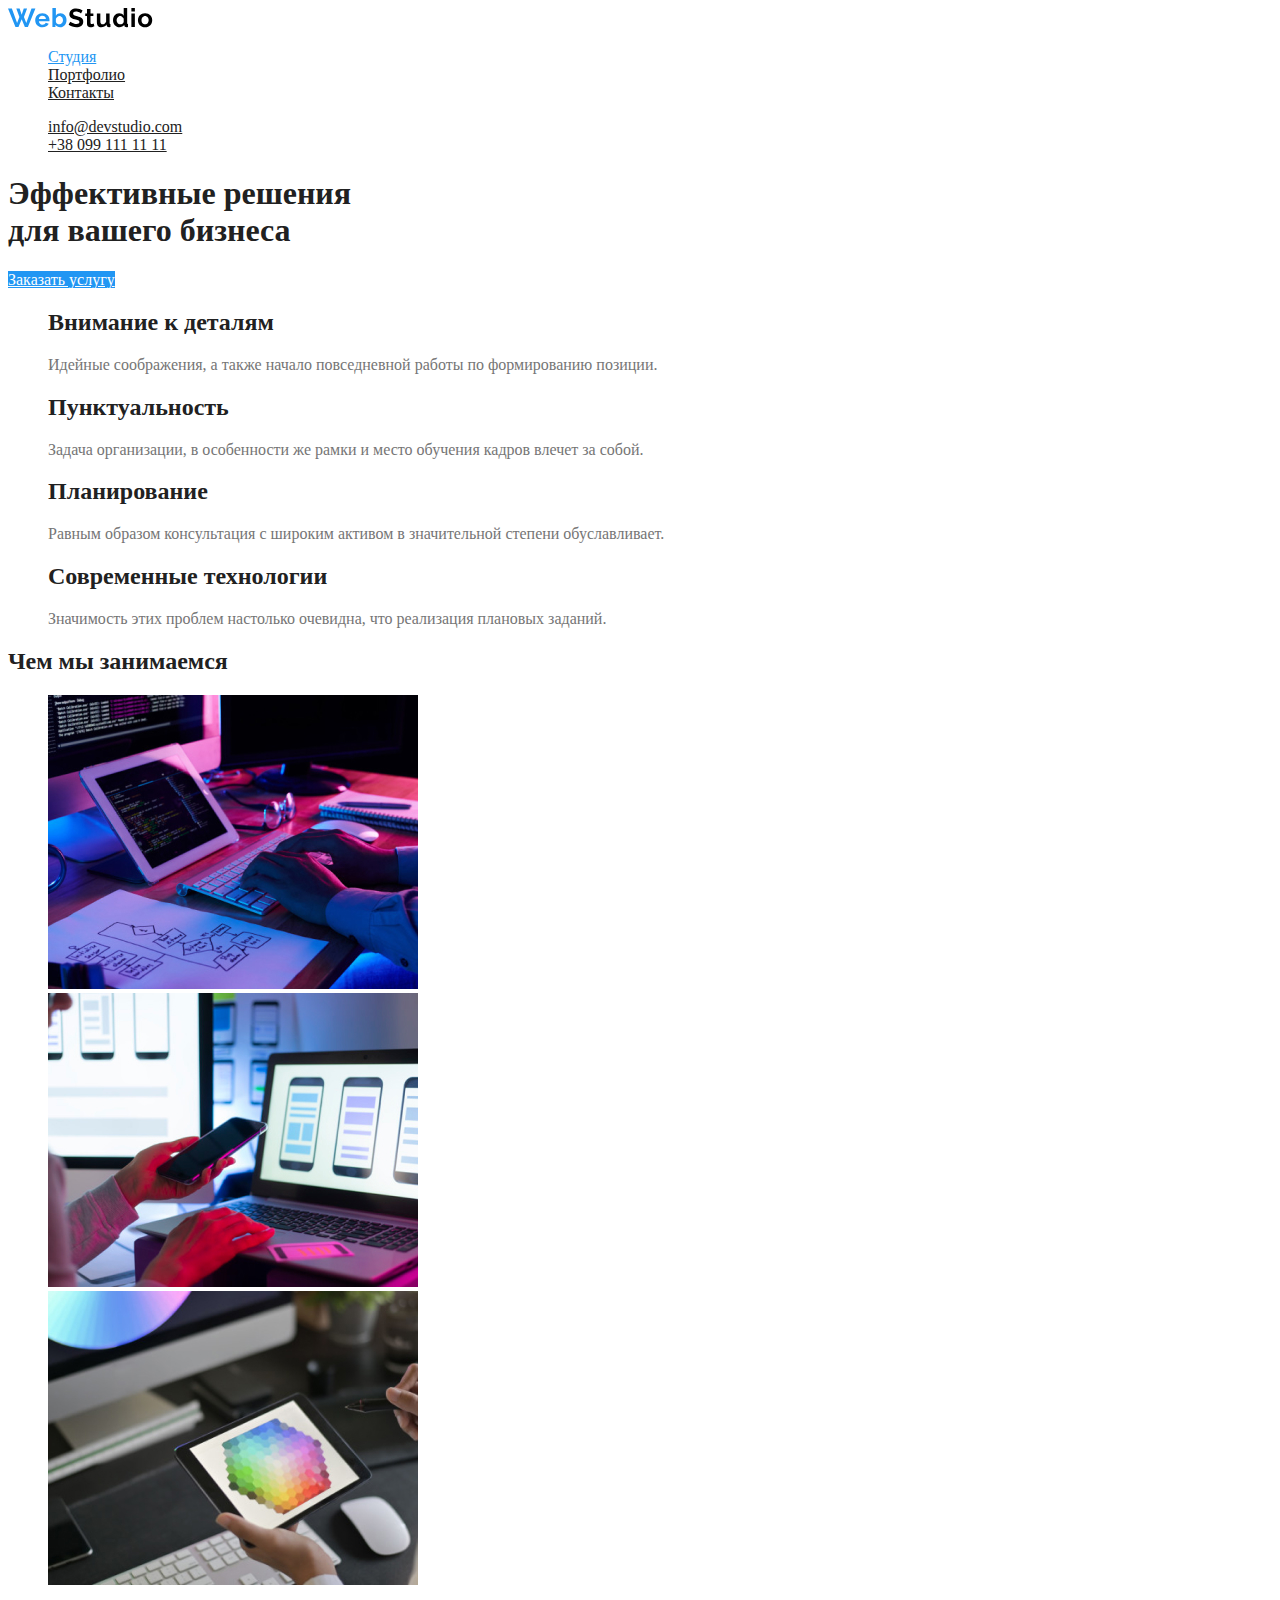
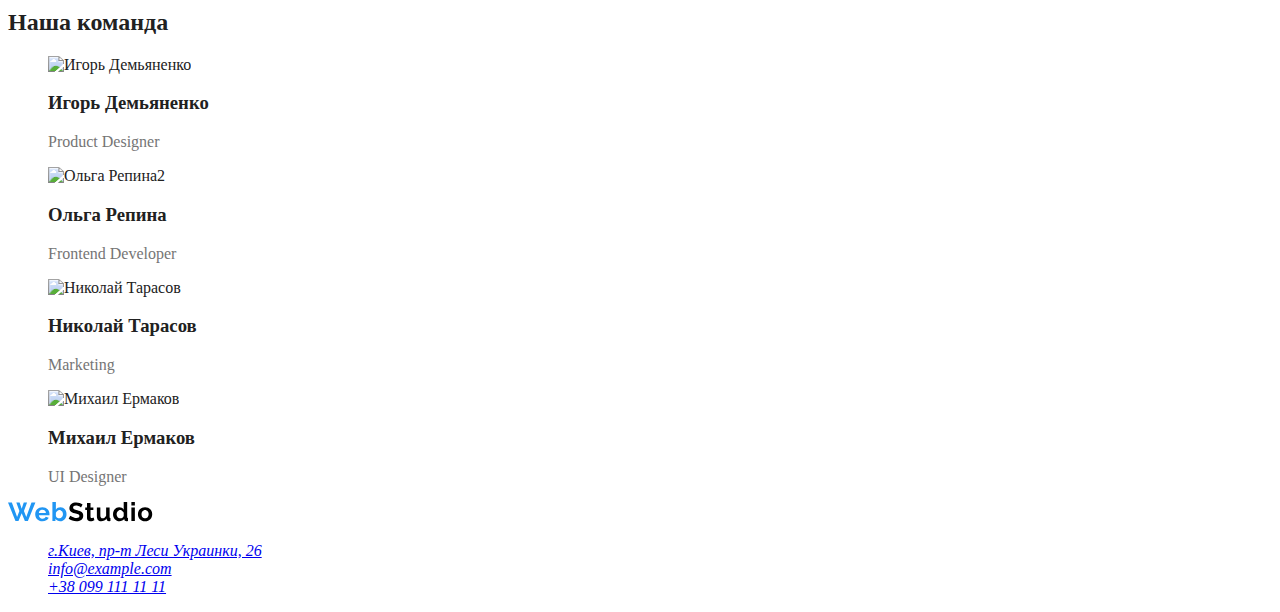
==== index.html @ 2e0fd1f4 "Базовая разметка CSS" ====
<!DOCTYPE html>
<html lang="ru">
  <head>
    <meta charset="UTF-8" />
    <meta http-equiv="X-UA-Compatible" content="IE=edge" />
    <meta name="viewport" content="width=device-width, initial-scale=1.0" />
    <title>Document</title>
    <link rel="stylesheet" href="./CSS/style.css" />
  </head>
  <body>
    <!--Шапка-->
    <header>
      <nav>
        <a href="./index.html"> <img src="./image/WebStudio.svg" alt="" /></a>
        <ul class="side-nav list">
          <li><a href="" class="link current">Студия</a></li>
          <li><a href="./portfolio.html" class="link">Портфолио</a></li>
          <li><a href="" class="link">Контакты</a></li>
        </ul>
      </nav>
      <ul>
        <li>
          <a href="mailto:info@devstudio.com" class="contact-info">info@devstudio.com</a>
        </li>
        <li><a href="tel:+380991111111" class="contact-info">+38 099 111 11 11</a></li>
      </ul>
    </header>
    <div>
      <section>
        <h1>
          Эффективные решения <br />
          для вашего бизнеса
        </h1>
        <a href="" class="button">Заказать услугу</a>
      </section>

      <ul class="features-list">
        <li>
          <h2 class="title">Внимание к деталям</h2>
          <p class="features-paragraf">
            Идейные соображения, а также начало повседневной работы по формированию позиции.
          </p>
        </li>
        <li>
          <h2 class="title">Пунктуальность</h2>
          <p class="features-paragraf">
            Задача организации, в особенности же рамки и место обучения кадров влечет за собой.
          </p>
        </li>
        <li>
          <h2 class="title">Планирование</h2>
          <p class="features-paragraf">
            Равным образом консультация с широким активом в значительной степени обуславливает.
          </p>
        </li>
        <li>
          <h2 class="title">Современные технологии</h2>
          <p class="features-paragraf">
            Значимость этих проблем настолько очевидна, что реализация плановых заданий.
          </p>
        </li>
      </ul>

      <section>
        <h2>Чем мы занимаемся</h2>
        <ul>
          <li><img src="./image/box1.jpg" alt="Разработка" width="370" /></li>
          <li><img src="./image/box2.jpg" alt="Тестирование" width="370" /></li>
          <li><img src="./image/box3.jpg" alt="Оформление" width="370" /></li>
        </ul>
      </section>
      <!--Команда-->
      <section class="my-team">
        <h2 class="title">Наша команда</h2>
        <ul>
          <li>
            <img src="./image/img.svg" alt="Игорь Демьяненко" width="270" />
            <h3 class="name-team">Игорь Демьяненко</h3>
            <p class="subtext">Product Designer</p>
          </li>
          <li>
            <img src="./image/img(1).svg" alt="Ольга Репина2" width="270" />
            <h3 class="name-team">Ольга Репина</h3>
            <p class="subtext">Frontend Developer</p>
          </li>
          <li>
            <img src="./image/img(2).svg" alt="Николай Тарасов" width="270" />
            <h3 class="name-team">Николай Тарасов</h3>
            <p class="subtext">Marketing</p>
          </li>
          <li>
            <img src="./image/img(3).svg" alt="Михаил Ермаков" width="270" />
            <h3 class="name-team">Михаил Ермаков</h3>
            <p class="subtext">UI Designer</p>
          </li>
        </ul>
      </section>
      <!--footer-->
      <footer>
        <a href="./index.html">
          <img src="./image/WebStudio.svg" alt="Studio" />
        </a>
        <address>
          <ul>
            <li>
              <a href="https://goo.gl/maps/bvdtieEPgJwnJa4e6">г.Киев, пр-т Леси Украинки, 26</a>
            </li>
            <li><a href="mailto:info@example.com">info@example.com</a></li>
            <li><a href="tel:+380991111111">+38 099 111 11 11</a></li>
          </ul>
        </address>
      </footer>
    </div>
  </body>
</html>

<a href=""></a>
---- CSS/style.css ----
/* heder colir #212121 */
/* под текст #757575 + тел. */
/* заголовок белый #FFFFFF */
/* Акцент кнопок #2196F3 */
/* фон #E5E5E5 */

:root {
  --primary-text-color: #212121;
  --title-text-color: #757575;
  --fokus-color: #2196f3;
  --button-color-white: #ffffff;
}
body {
  color: var(--primary-text-color);
  background-color: #ffffff;
}
ul {
  list-style: none;

  /* side nav */
}
.side-nav a {
  color: var(--primary-text-color);
}
.side-nav .link:hover,
.side-nav .link:focus {
  color: var(--fokus-color);
}
.side-nav .link.current {
  color: var(--fokus-color);
}
.contact-info {
  color: var(--primary-text-color);
  list-style: none;
}
.contact-info:hover {
  color: var(--fokus-color);
}
/* features */
.features-list .title {
  color: var(--primary-text-color);
}
.features-paragraf {
  color: var(--title-text-color);
}

/* section team */
.my-team .title {
  color: var(--primary-text-color);
}
.my-team .name-team {
  color: var(--primary-text-color);
}
.my-team .subtext {
  color: var(--title-text-color);
}
.button {
  color: var(--button-color-white);
  background-color: var(--fokus-color);
}
/* tooters */
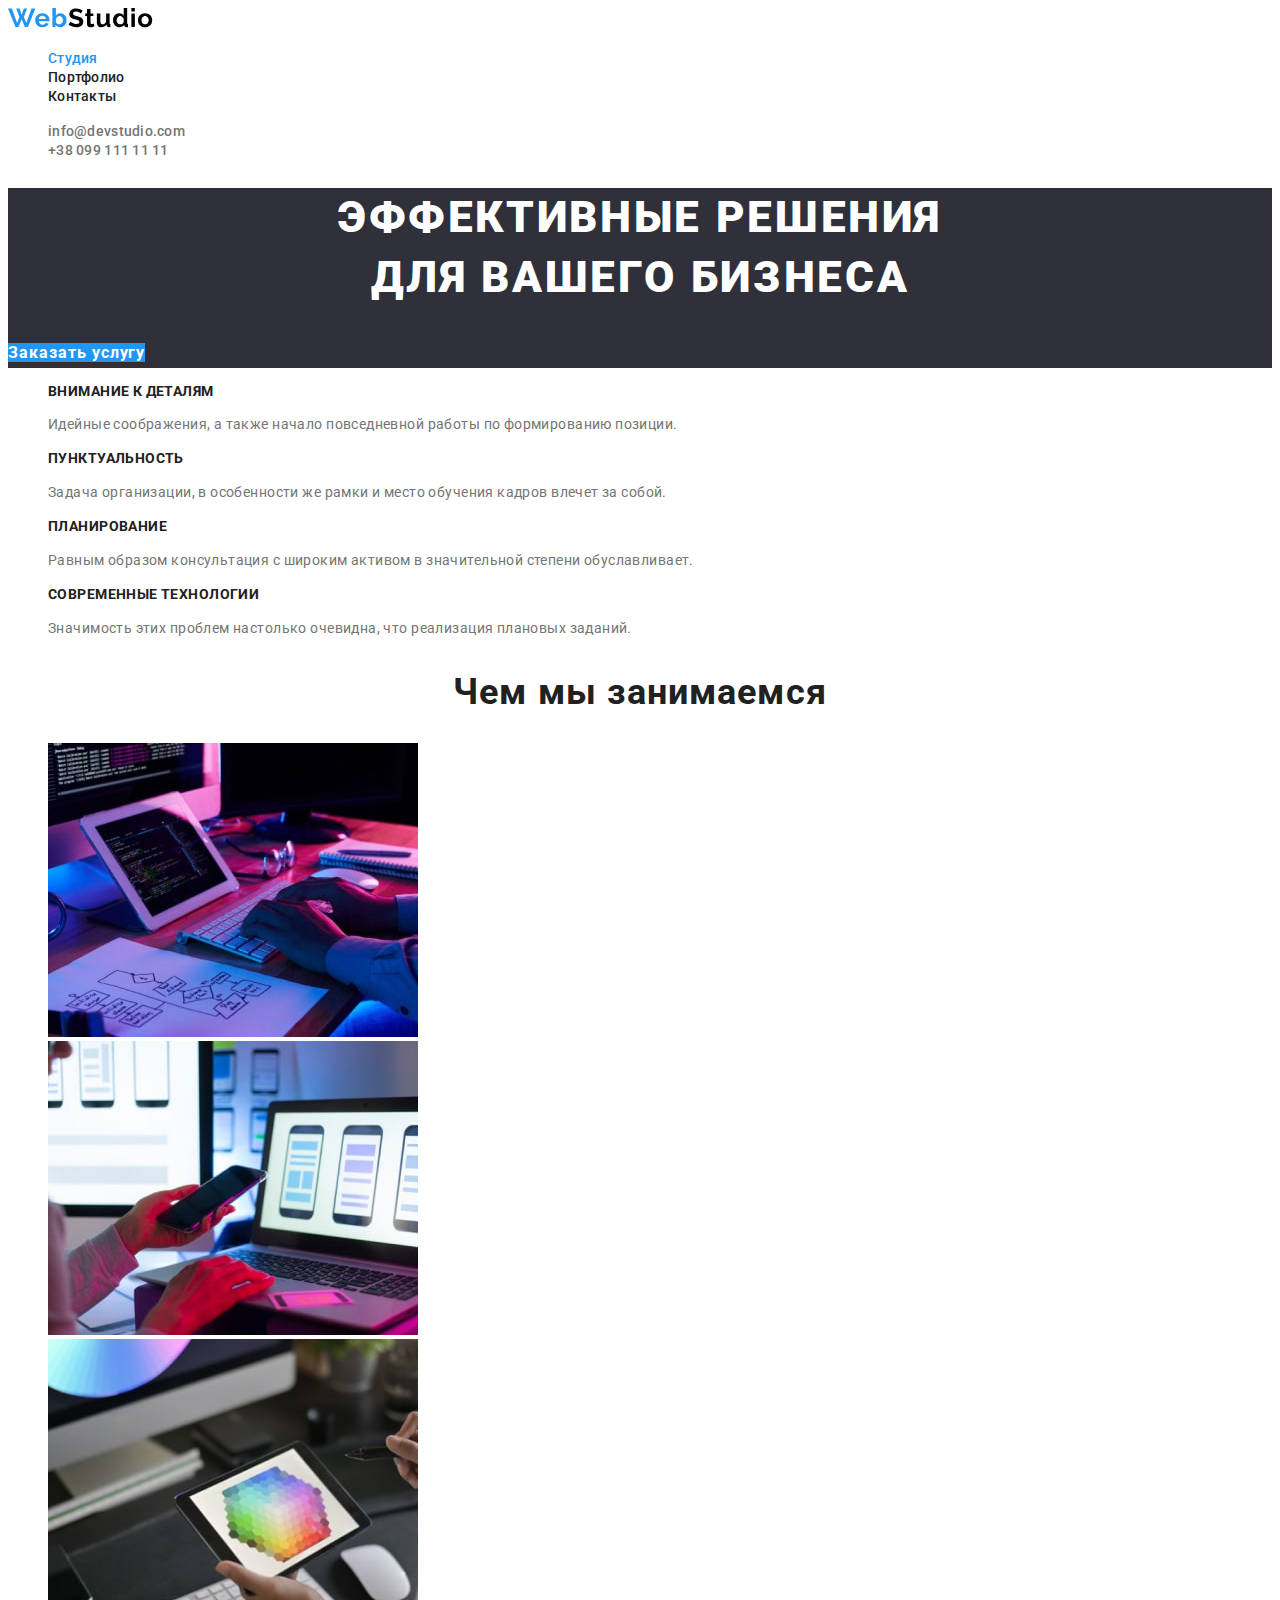
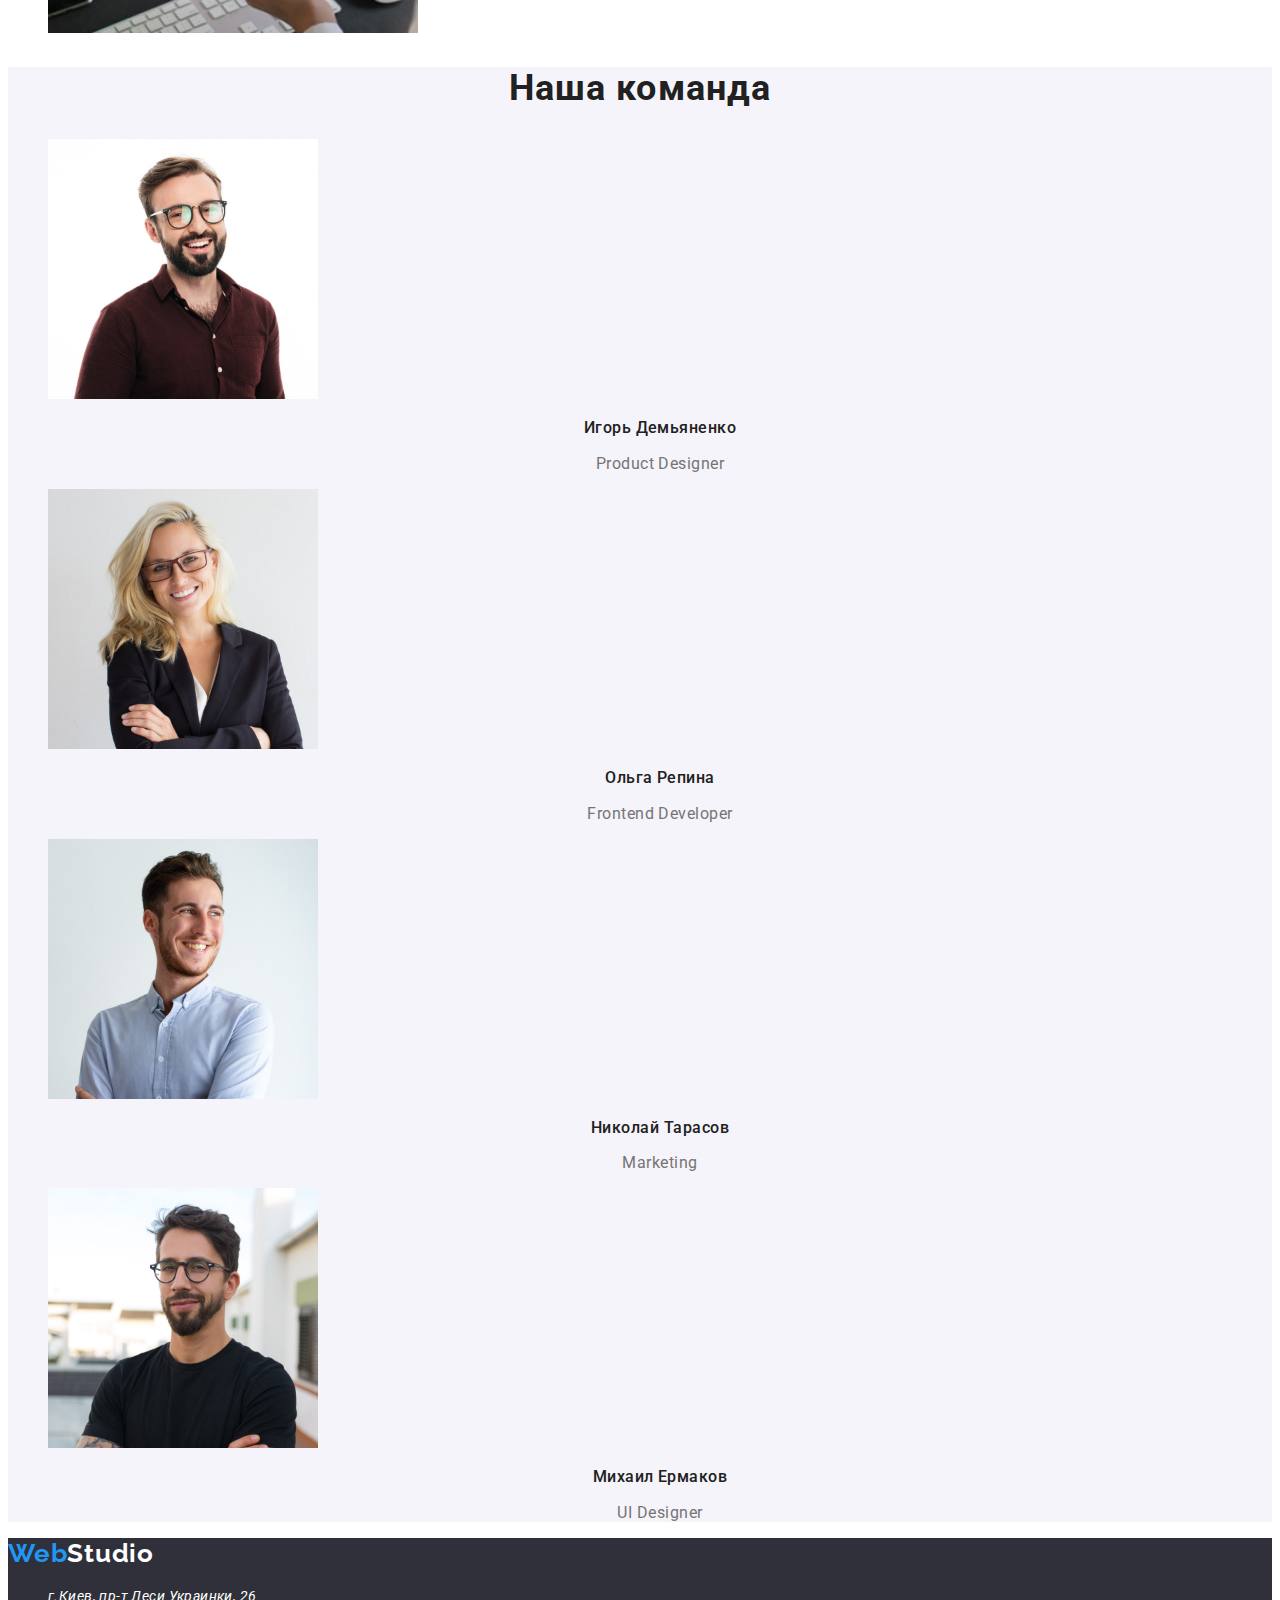
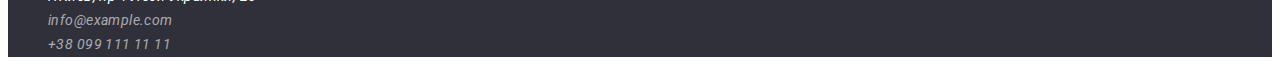
==== commit 182bed86: "Изменения" ====
--- a/index.html
+++ b/index.html
@@ -1,10 +1,14 @@
 <!DOCTYPE html>
-<html lang="ru">
+<html lang="en">
   <head>
     <meta charset="UTF-8" />
     <meta http-equiv="X-UA-Compatible" content="IE=edge" />
     <meta name="viewport" content="width=device-width, initial-scale=1.0" />
     <title>Document</title>
+    <link
+      href="https://fonts.googleapis.com/css2?family=Raleway:wght@700&family=Roboto:wght@400;500;700;900&display=swap"
+      rel="stylesheet"
+    />
     <link rel="stylesheet" href="./CSS/style.css" />
   </head>
   <body>
@@ -26,47 +30,49 @@
       </ul>
     </header>
     <div>
-      <section>
-        <h1>
+      <section class="hero">
+        <h1 class="hero-title">
           Эффективные решения <br />
           для вашего бизнеса
         </h1>
         <a href="" class="button">Заказать услугу</a>
       </section>
 
-      <ul class="features-list">
-        <li>
-          <h2 class="title">Внимание к деталям</h2>
-          <p class="features-paragraf">
-            Идейные соображения, а также начало повседневной работы по формированию позиции.
-          </p>
-        </li>
-        <li>
-          <h2 class="title">Пунктуальность</h2>
-          <p class="features-paragraf">
-            Задача организации, в особенности же рамки и место обучения кадров влечет за собой.
-          </p>
-        </li>
-        <li>
-          <h2 class="title">Планирование</h2>
-          <p class="features-paragraf">
-            Равным образом консультация с широким активом в значительной степени обуславливает.
-          </p>
-        </li>
-        <li>
-          <h2 class="title">Современные технологии</h2>
-          <p class="features-paragraf">
-            Значимость этих проблем настолько очевидна, что реализация плановых заданий.
-          </p>
-        </li>
-      </ul>
+      <section>
+        <ul class="features-list">
+          <li>
+            <h2 class="title">Внимание к деталям</h2>
+            <p class="features-paragraf">
+              Идейные соображения, а также начало повседневной работы по формированию позиции.
+            </p>
+          </li>
+          <li>
+            <h2 class="title">Пунктуальность</h2>
+            <p class="features-paragraf">
+              Задача организации, в особенности же рамки и место обучения кадров влечет за собой.
+            </p>
+          </li>
+          <li>
+            <h2 class="title">Планирование</h2>
+            <p class="features-paragraf">
+              Равным образом консультация с широким активом в значительной степени обуславливает.
+            </p>
+          </li>
+          <li>
+            <h2 class="title">Современные технологии</h2>
+            <p class="features-paragraf">
+              Значимость этих проблем настолько очевидна, что реализация плановых заданий.
+            </p>
+          </li>
+        </ul>
+      </section>
 
-      <section>
-        <h2>Чем мы занимаемся</h2>
+      <section class="doing">
+        <h2 class="title">Чем мы занимаемся</h2>
         <ul>
-          <li><img src="./image/box1.jpg" alt="Разработка" width="370" /></li>
-          <li><img src="./image/box2.jpg" alt="Тестирование" width="370" /></li>
-          <li><img src="./image/box3.jpg" alt="Оформление" width="370" /></li>
+          <li><img src="./image/box1-min.jpg" alt="Разработка" width="370" /></li>
+          <li><img src="./image/box2-min.jpg" alt="Тестирование" width="370" /></li>
+          <li><img src="./image/box3-min.jpg" alt="Оформление" width="370" /></li>
         </ul>
       </section>
       <!--Команда-->
@@ -74,44 +80,40 @@
         <h2 class="title">Наша команда</h2>
         <ul>
           <li>
-            <img src="./image/img.svg" alt="Игорь Демьяненко" width="270" />
+            <img src="./image/img-min.jpg" alt="Игорь Демьяненко" width="270" />
             <h3 class="name-team">Игорь Демьяненко</h3>
             <p class="subtext">Product Designer</p>
           </li>
           <li>
-            <img src="./image/img(1).svg" alt="Ольга Репина2" width="270" />
+            <img src="./image/img1-min.jpg" alt="Ольга Репина2" width="270" />
             <h3 class="name-team">Ольга Репина</h3>
             <p class="subtext">Frontend Developer</p>
           </li>
           <li>
-            <img src="./image/img(2).svg" alt="Николай Тарасов" width="270" />
+            <img src="./image/img2-min.jpg" alt="Николай Тарасов" width="270" />
             <h3 class="name-team">Николай Тарасов</h3>
             <p class="subtext">Marketing</p>
           </li>
           <li>
-            <img src="./image/img(3).svg" alt="Михаил Ермаков" width="270" />
+            <img src="./image/img3-min.jpg" alt="Михаил Ермаков" width="270" />
             <h3 class="name-team">Михаил Ермаков</h3>
             <p class="subtext">UI Designer</p>
           </li>
         </ul>
       </section>
       <!--footer-->
-      <footer>
-        <a href="./index.html">
-          <img src="./image/WebStudio.svg" alt="Studio" />
-        </a>
+      <footer class="footer">
+        <a href="./index.html" class="logo">Web<span class="logocolor">Studio</span></a>
         <address>
           <ul>
             <li>
-              <a href="https://goo.gl/maps/bvdtieEPgJwnJa4e6">г.Киев, пр-т Леси Украинки, 26</a>
+              <a href="" class="footer-addres">г.Киев, пр-т Леси Украинки, 26</a>
             </li>
-            <li><a href="mailto:info@example.com">info@example.com</a></li>
-            <li><a href="tel:+380991111111">+38 099 111 11 11</a></li>
+            <li><a href="mailto:info@example.com" class="footer-contacts">info@example.com</a></li>
+            <li><a href="tel:+380991111111" class="footer-contacts">+38 099 111 11 11</a></li>
           </ul>
         </address>
       </footer>
     </div>
   </body>
 </html>
-
-<a href=""></a>
--- a/CSS/style.css
+++ b/CSS/style.css
@@ -13,6 +13,8 @@
 body {
   color: var(--primary-text-color);
   background-color: #ffffff;
+
+  font-family: Roboto, sans-serif;
 }
 ul {
   list-style: none;
@@ -21,6 +23,7 @@
 }
 .side-nav a {
   color: var(--primary-text-color);
+  text-decoration: none;
 }
 .side-nav .link:hover,
 .side-nav .link:focus {
@@ -29,33 +32,163 @@
 .side-nav .link.current {
   color: var(--fokus-color);
 }
+.side-nav .link {
+  font-weight: 500;
+  font-size: 14px;
+  line-height: 1.14;
+  letter-spacing: 0.02em;
+}
 .contact-info {
-  color: var(--primary-text-color);
+  color: var(--title-text-color);
   list-style: none;
+  font-weight: 500;
+  font-size: 14px;
+  line-height: 1.14;
+  letter-spacing: 0.02em;
+
+  text-decoration: none;
 }
 .contact-info:hover {
   color: var(--fokus-color);
 }
+/* Hero title */
+
+.hero{
+  background-color: #2F303A;
+}
+.hero-title {
+  color: var(--button-color-white);
+
+  font-weight: 900;
+  font-size: 44px;
+  line-height: 1.36;
+  text-align: center;
+  letter-spacing: 0.06em;
+  text-transform: uppercase;
+}
+/* doing */
+.doing .title{
+  color: var(--primary-text-color);
+
+  font-weight: 700;
+  font-size: 36px;
+  line-height: 1.17;
+  text-align: center;
+  letter-spacing: 0.03em;
+  }
 /* features */
 .features-list .title {
   color: var(--primary-text-color);
+
+  font-weight: 700;
+  font-size: 14px;
+  line-height: 1.14;
+  letter-spacing: 0.03em;
+  text-transform: uppercase;
 }
 .features-paragraf {
   color: var(--title-text-color);
+
+  font-weight: 400;
+  font-size: 14px;
+  line-height: 1.71;
+  letter-spacing: 0.03em;
 }
 
 /* section team */
+.my-team{
+  background-color: #F5F4FA;
+}
+
 .my-team .title {
   color: var(--primary-text-color);
+
+  font-weight: 700;
+  font-size: 36px;
+  line-height: 1.17;
+  text-align: center;
+  letter-spacing: 0.03em;
 }
 .my-team .name-team {
   color: var(--primary-text-color);
+
+  font-weight: 500;
+  font-size: 16px;
+  line-height: 1.18;
+  text-align: center;
+  letter-spacing: 0.03em;
 }
 .my-team .subtext {
   color: var(--title-text-color);
+
+  font-weight: 400;
+  font-size: 16px;
+  line-height: 1.18x;
+  text-align: center;
+  letter-spacing: 0.03em;
 }
+/* button */
 .button {
   color: var(--button-color-white);
   background-color: var(--fokus-color);
+
+  font-weight: 700;
+  font-size: 16px;
+  line-height: 1.87;
+  letter-spacing: 0.06em;
+  text-decoration: none;
 }
 /* tooters */
+.footer {
+  background-color: #2F303A;
+
+}
+.footer-contacts {
+  color: rgba(255, 255, 255, 0.6);
+ 
+  font-weight: 400;
+  font-size: 14px;
+  line-height: 1.71;
+  letter-spacing: 0.03em;
+  text-decoration: none;
+}
+.footer-addres{
+  color: var(--button-color-white);
+ 
+
+  font-weight: 400;
+  font-size: 14px;
+  line-height: 1.71;
+  letter-spacing: 0.03em;
+  text-decoration: none;
+}
+.logo{
+  color: #2196F3;
+
+  font-family: 'Raleway';
+  font-weight: 700;
+  font-size: 26px;
+  line-height: 1.19;
+  letter-spacing: 0.03em;
+
+  text-decoration: none;
+}
+.logocolor{
+  color: var(--button-color-white);
+
+  font-family: 'Raleway';
+  font-weight: 700;
+  font-size: 26px;
+  line-height: 1.19;
+  letter-spacing: 0.03em;
+
+  text-decoration: none;
+}
+
+/* portfolio.html */
+.portfolio-works .title {
+  color: var(--primary-text-color);
+}
+.portfolio-works .subtext {
+  color: var(--title-text-color);
+}
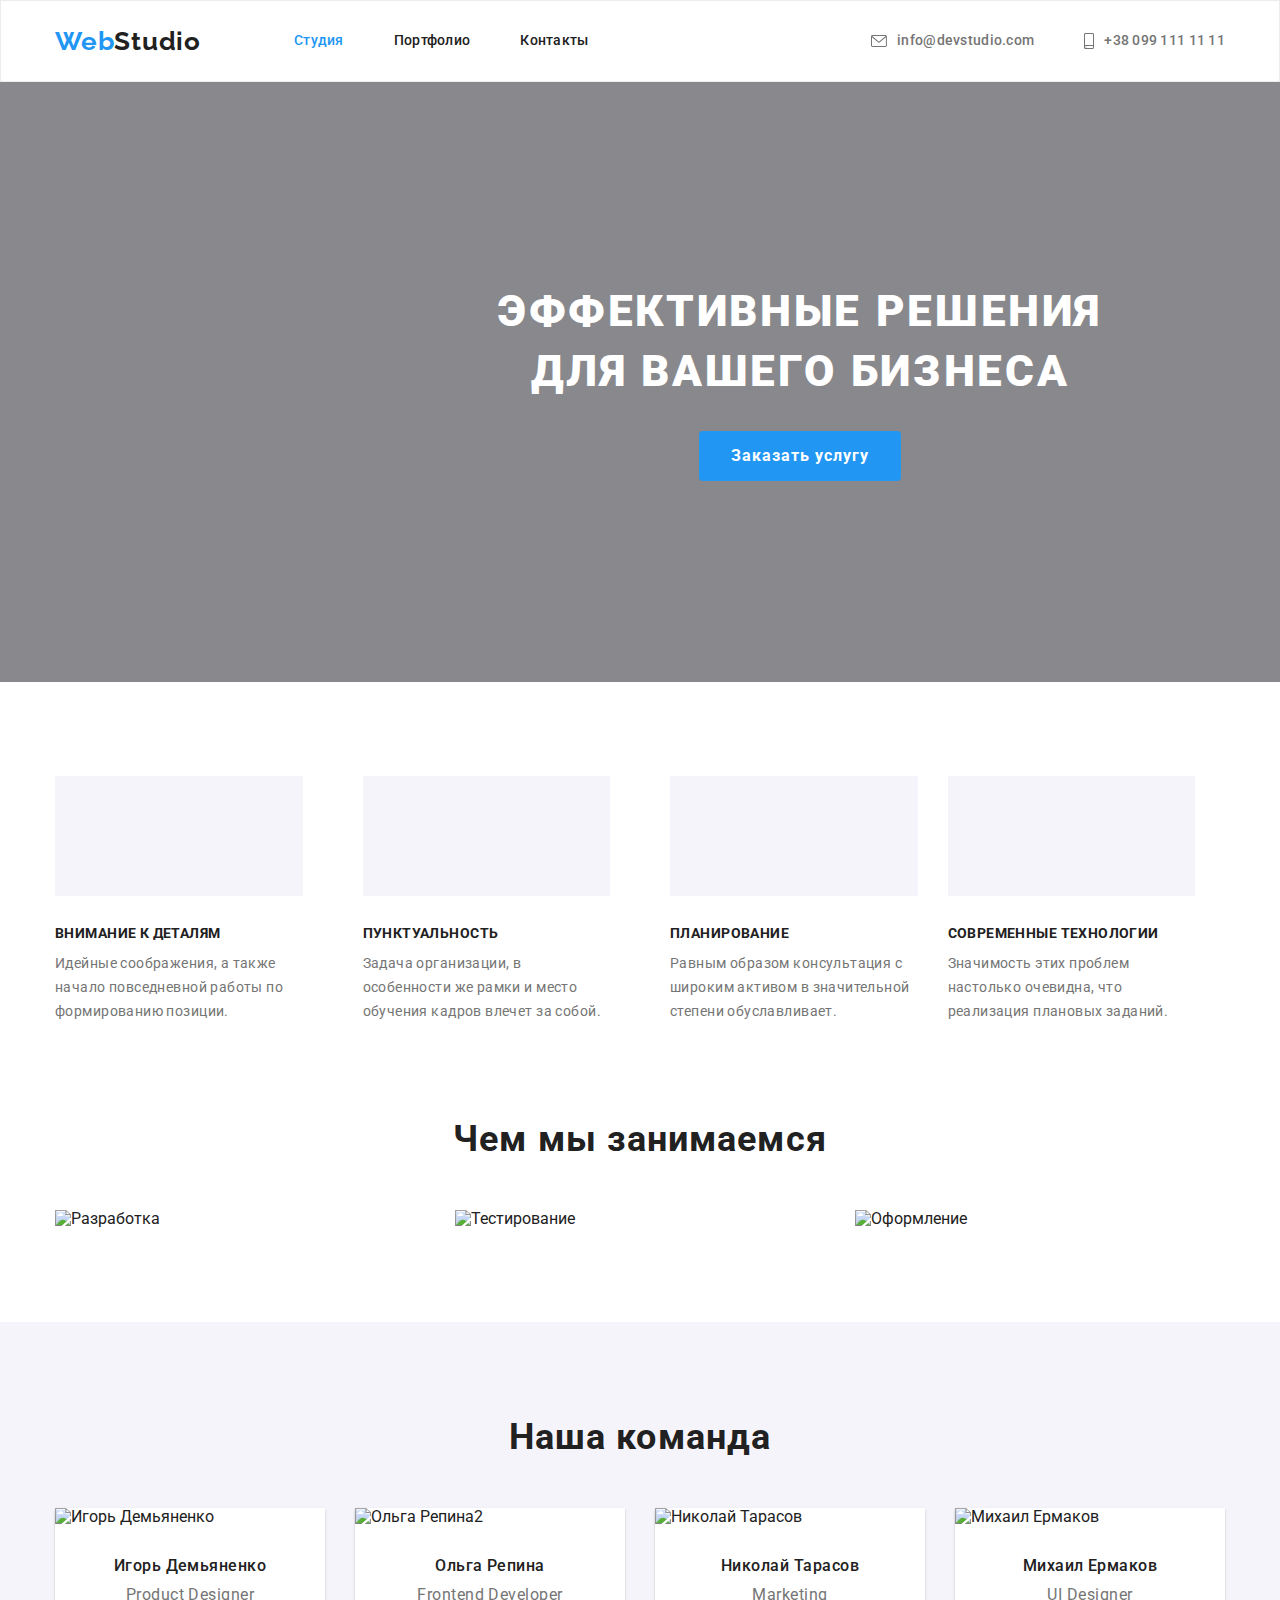
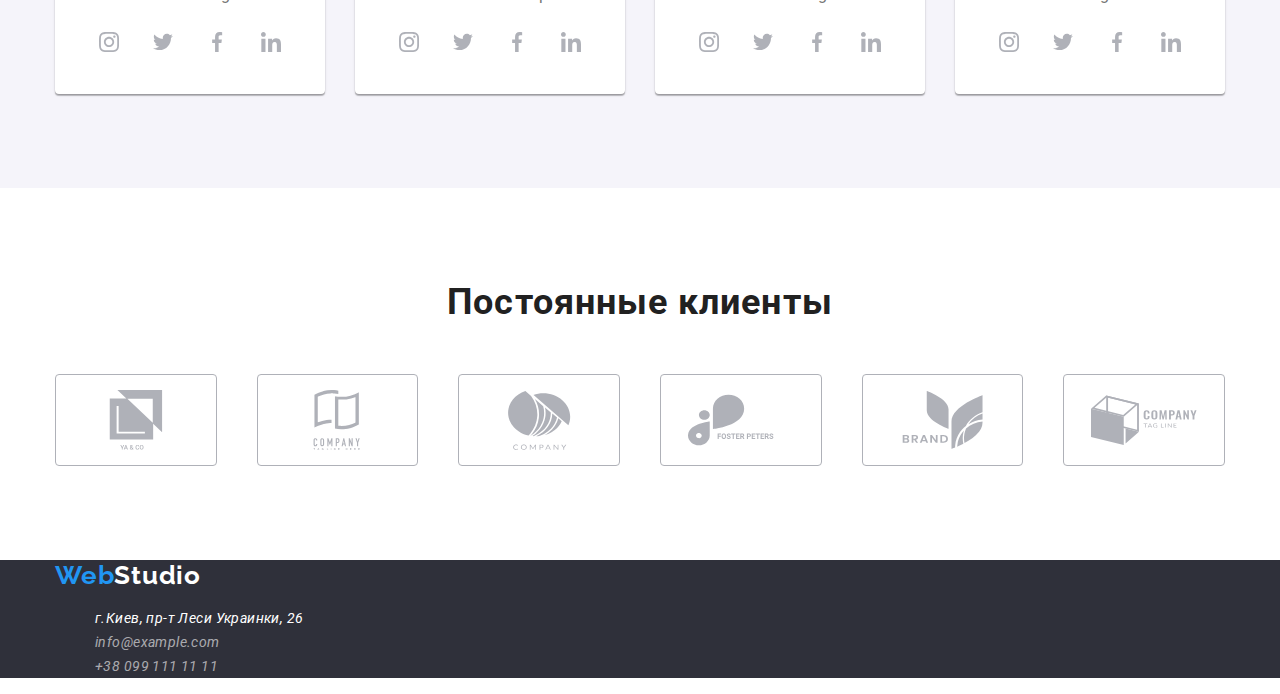
==== commit 93e1f3c2: "Добавлены ссылки =векторная графика" ====
--- a/index.html
+++ b/index.html
@@ -9,110 +9,344 @@
       href="https://fonts.googleapis.com/css2?family=Raleway:wght@700&family=Roboto:wght@400;500;700;900&display=swap"
       rel="stylesheet"
     />
+    <link
+      rel="stylesheet"
+      href="https://cdnjs.cloudflare.com/ajax/libs/modern-normalize/1.1.0/modern-normalize.min.css"
+    />
     <link rel="stylesheet" href="./CSS/style.css" />
   </head>
   <body>
-    <!--Шапка-->
-    <header>
-      <nav>
-        <a href="./index.html"> <img src="./image/WebStudio.svg" alt="" /></a>
-        <ul class="side-nav list">
-          <li><a href="" class="link current">Студия</a></li>
-          <li><a href="./portfolio.html" class="link">Портфолио</a></li>
-          <li><a href="" class="link">Контакты</a></li>
+    <!-----------------------------Шапка------------------------------->
+    <header class="header">
+      <div class="container head-nav">
+        <nav class="header-nav">
+          <a href="./index.html" class="logo">Web<span class="logo-header-color">Studio</span></a>
+          <ul class="side-nav list">
+            <li class="item"><a href="" class="link current">Студия</a></li>
+            <li class="item"><a href="./portfolio.html" class="link">Портфолио</a></li>
+            <li class="item"><a href="" class="link">Контакты</a></li>
+          </ul>
+        </nav>
+        <ul class="contacts-list list">
+          <li class="item">
+            <a href="mailto:info@devstudio.com" class="contact-info">
+              <svg class="heder-icon" width="16" height="12">
+                <use href="./image/sprite.svg#icon-envelope">
+                </use>
+              </svg>
+              info@devstudio.com</a>
+          </li>
+          <li class="item"><a href="tel:+380991111111" class="contact-info ">
+            <svg class="heder-icon" width="10" height="16">
+                <use href="./image/sprite.svg#icon-smartphone">
+                </use>
+              </svg>+38 099 111 11 11</a></li>
         </ul>
-      </nav>
-      <ul>
-        <li>
-          <a href="mailto:info@devstudio.com" class="contact-info">info@devstudio.com</a>
-        </li>
-        <li><a href="tel:+380991111111" class="contact-info">+38 099 111 11 11</a></li>
-      </ul>
+        </div> 
     </header>
-    <div>
-      <section class="hero">
-        <h1 class="hero-title">
-          Эффективные решения <br />
-          для вашего бизнеса
-        </h1>
-        <a href="" class="button">Заказать услугу</a>
-      </section>
-
-      <section>
-        <ul class="features-list">
-          <li>
+
+      <!-------------------------------- HERO ----------------------------->
+
+      <section class="section hero">
+        <div class="container">
+          <h1 class="hero-title">
+            Эффективные решения <br />
+            для вашего бизнеса
+          </h1>
+          <a href="" class="button">Заказать услугу</a>
+        </div>
+      </section>
+
+        <!----------------------- features ----------------------->
+
+      <section class="section">
+        <div class="container">
+        <ul class="features-list list">
+          <li class="items">
             <h2 class="title">Внимание к деталям</h2>
             <p class="features-paragraf">
               Идейные соображения, а также начало повседневной работы по формированию позиции.
             </p>
           </li>
-          <li>
+          <li class="items">
             <h2 class="title">Пунктуальность</h2>
             <p class="features-paragraf">
               Задача организации, в особенности же рамки и место обучения кадров влечет за собой.
             </p>
           </li>
-          <li>
+          <li class="items">
             <h2 class="title">Планирование</h2>
             <p class="features-paragraf">
               Равным образом консультация с широким активом в значительной степени обуславливает.
             </p>
           </li>
-          <li>
+          <li class="items">
             <h2 class="title">Современные технологии</h2>
             <p class="features-paragraf">
               Значимость этих проблем настолько очевидна, что реализация плановых заданий.
             </p>
           </li>
         </ul>
-      </section>
-
-      <section class="doing">
+        </div>
+      </section>
+
+      <!--------------------------- DOING--------------------------->
+
+      <section class="section doing">
+        <div class="container">
         <h2 class="title">Чем мы занимаемся</h2>
-        <ul>
-          <li><img src="./image/box1-min.jpg" alt="Разработка" width="370" /></li>
-          <li><img src="./image/box2-min.jpg" alt="Тестирование" width="370" /></li>
-          <li><img src="./image/box3-min.jpg" alt="Оформление" width="370" /></li>
+        <ul class="list">
+          <li class="items"><img src="./image/box1-min.jpg" alt="Разработка" width="370" /></li>
+          <li class="items"><img src="./image/box2-min.jpg" alt="Тестирование" width="370" /></li>
+          <li class="items"><img src="./image/box3-min.jpg" alt="Оформление" width="370" /></li>
         </ul>
-      </section>
-      <!--Команда-->
-      <section class="my-team">
-        <h2 class="title">Наша команда</h2>
-        <ul>
-          <li>
-            <img src="./image/img-min.jpg" alt="Игорь Демьяненко" width="270" />
-            <h3 class="name-team">Игорь Демьяненко</h3>
-            <p class="subtext">Product Designer</p>
-          </li>
-          <li>
-            <img src="./image/img1-min.jpg" alt="Ольга Репина2" width="270" />
-            <h3 class="name-team">Ольга Репина</h3>
-            <p class="subtext">Frontend Developer</p>
-          </li>
-          <li>
-            <img src="./image/img2-min.jpg" alt="Николай Тарасов" width="270" />
-            <h3 class="name-team">Николай Тарасов</h3>
-            <p class="subtext">Marketing</p>
-          </li>
-          <li>
-            <img src="./image/img3-min.jpg" alt="Михаил Ермаков" width="270" />
-            <h3 class="name-team">Михаил Ермаков</h3>
-            <p class="subtext">UI Designer</p>
+        </div>
+      </section>
+
+      <!----------------------------TEAM---------------------------->
+
+      <section class="section my-team">
+        <div class="container">
+          <h2 class="title">Наша команда</h2>
+          <ul class="list">
+            <li class="team-items">
+              <img src="./image/img-min.jpg" alt="Игорь Демьяненко" width="270" />
+              <h3 class="name-team">Игорь Демьяненко</h3>
+              <p class="subtext">Product Designer</p>
+               <ul class="team-social list">
+                 <li class="social-item">
+                   <a href="" class="social-link">
+                     <svg class="social-icon">
+                       <use href="./image/sprite.svg#icon-instagram">
+                      </use>
+                     </svg>                    
+                   </a>
+                 </li>
+                 <li class="social-item">
+                   <a href="" class="social-link">
+                     <svg class="social-icon">
+                       <use href="./image/sprite.svg#icon-twitter">
+                      </use>
+                     </svg>
+                   </a>
+                 </li>
+                 <li class="social-item">
+                   <a href="" class="social-link">
+                     <svg class="social-icon">
+                       <use href="./image/sprite.svg#icon-facebook">
+                      </use>
+                     </svg>
+                   </a>
+                 </li>
+                 <li class="social-item">
+                   <a href="" class="social-link">
+                     <svg class="social-icon">
+                       <use href="./image/sprite.svg#icon-linkedin">
+                      </use>
+                     </svg>
+                   </a>
+                 </li>
+              </ul> 
+            </li>
+            <li class="team-items">
+              <img src="./image/img1-min.jpg" alt="Ольга Репина2" width="270" />
+              <h3 class="name-team">Ольга Репина</h3>
+              <p class="subtext">Frontend Developer</p>
+              <ul class="team-social list">
+                 <li class="social-item">
+                   <a href="" class="social-link">
+                     <svg class="social-icon">
+                       <use href="./image/sprite.svg#icon-instagram">
+                      </use>
+                     </svg>                    
+                   </a>
+                 </li>
+                 <li class="social-item">
+                   <a href="" class="social-link">
+                     <svg class="social-icon">
+                       <use href="./image/sprite.svg#icon-twitter">
+                      </use>
+                     </svg>
+                   </a>
+                 </li>
+                 <li class="social-item">
+                   <a href="" class="social-link">
+                     <svg class="social-icon">
+                       <use href="./image/sprite.svg#icon-facebook">
+                      </use>
+                     </svg>
+                   </a>
+                 </li>
+                 <li class="social-item">
+                   <a href="" class="social-link">
+                     <svg class="social-icon">
+                       <use href="./image/sprite.svg#icon-linkedin">
+                      </use>
+                     </svg>
+                   </a>
+                 </li>
+              </ul>   
+                       
+            </li>
+            <li class="team-items">
+              <img src="./image/img2-min.jpg" alt="Николай Тарасов" width="270" />
+              <h3 class="name-team">Николай Тарасов</h3>
+              <p class="subtext">Marketing</p>
+              <ul class="team-social list">
+                 <li class="social-item">
+                   <a href="" class="social-link">
+                     <svg class="social-icon">
+                       <use href="./image/sprite.svg#icon-instagram">
+                      </use>
+                     </svg>                    
+                   </a>
+                 </li>
+                 <li class="social-item">
+                   <a href="" class="social-link">
+                     <svg class="social-icon">
+                       <use href="./image/sprite.svg#icon-twitter">
+                      </use>
+                     </svg>
+                   </a>
+                 </li>
+                 <li class="social-item">
+                   <a href="" class="social-link">
+                     <svg class="social-icon">
+                       <use href="./image/sprite.svg#icon-facebook">
+                      </use>
+                     </svg>
+                   </a>
+                 </li>
+                 <li class="social-item">
+                   <a href="" class="social-link">
+                     <svg class="social-icon">
+                       <use href="./image/sprite.svg#icon-linkedin">
+                      </use>
+                     </svg>
+                   </a>
+                 </li>
+              </ul> 
+            </li>
+            <li class="team-items">
+              <img src="./image/img3-min.jpg" alt="Михаил Ермаков" width="270" />
+              <h3 class="name-team">Михаил Ермаков</h3>
+              <p class="subtext">UI Designer</p>
+              <ul class="team-social list">
+                 <li class="social-item">
+                   <a href="" class="social-link">
+                     <svg class="social-icon">
+                       <use href="./image/sprite.svg#icon-instagram">
+                      </use>
+                     </svg>                    
+                   </a>
+                 </li>
+                 <li class="social-item">
+                   <a href="" class="social-link">
+                     <svg class="social-icon">
+                       <use href="./image/sprite.svg#icon-twitter">
+                      </use>
+                     </svg>
+                   </a>
+                 </li>
+                 <li class="social-item">
+                   <a href="" class="social-link">
+                     <svg class="social-icon">
+                       <use href="./image/sprite.svg#icon-facebook">
+                      </use>
+                     </svg>
+                   </a>
+                 </li>
+                 <li class="social-item">
+                   <a href="" class="social-link">
+                     <svg class="social-icon">
+                       <use href="./image/sprite.svg#icon-linkedin">
+                      </use>
+                     </svg>
+                   </a>
+                 </li>
+              </ul> 
+            </li>
+          </ul>
+        </div>
+      </section>
+      
+      
+      <!------------------------------ CLIENTS-------------------------->
+
+      <section class="section clients">
+        <div class="container">
+        <h2 class="title">Постоянные клиенты</h2>
+        <ul class="client-list list">
+          <li class="clients-logo">
+            <a href="" class="clients-link">
+              <svg class="clients-img">
+                <use href="./image/sprite.svg#icon-group"
+                ></use>
+              </svg>
+            </a>
+          </li>
+          <li class="clients-logo">
+            <a href="" class="clients-link">
+              <svg class="clients-img">
+                <use href="./image/sprite.svg#icon-group1"
+                ></use>
+              </svg>
+            </a>
+          </li>
+          <li class="clients-logo">
+            <a href="" class="clients-link">
+              <svg class="clients-img">
+                <use href="./image/sprite.svg#icon-group2"
+                ></use>
+              </svg>
+            </a>
+          </li>
+          <li class="clients-logo">
+            <a href="" class="clients-link">
+              <svg class="clients-img">
+                <use href="./image/sprite.svg#icon-group3"
+                ></use>
+              </svg>
+            </a>
+          </li>
+          <li class="clients-logo">
+            <a href="" class="clients-link">
+              <svg class="clients-img">
+                <use href="./image/sprite.svg#icon-group4"
+                ></use>
+              </svg>
+            </a>
+          </li>
+          <li class="clients-logo">
+            <a href="" class="clients-link">
+              <svg class="clients-img">
+                <use href="./image/sprite.svg#icon-group5"
+                ></use>
+              </svg>
+            </a>
           </li>
         </ul>
-      </section>
+        </div>
+
+      </section>
+
       <!--footer-->
+
       <footer class="footer">
-        <a href="./index.html" class="logo">Web<span class="logocolor">Studio</span></a>
-        <address>
-          <ul>
-            <li>
-              <a href="" class="footer-addres">г.Киев, пр-т Леси Украинки, 26</a>
-            </li>
-            <li><a href="mailto:info@example.com" class="footer-contacts">info@example.com</a></li>
-            <li><a href="tel:+380991111111" class="footer-contacts">+38 099 111 11 11</a></li>
-          </ul>
-        </address>
+        <div class="container">
+          <a href="./index.html" class="logo">Web<span class="logocolor">Studio</span></a>
+          <address>
+            <ul class="">
+              <li>
+                <a href="" class="footer-addres">г.Киев, пр-т Леси Украинки, 26</a>
+              </li>
+              <li>
+                <a href="mailto:info@example.com" class="footer-contacts">info@example.com</a>
+              </li>
+              <li><a href="tel:+380991111111" class="footer-contacts">+38 099 111 11 11</a></li>
+            </ul>
+          </address>
+        
       </footer>
     </div>
   </body>
--- a/CSS/style.css
+++ b/CSS/style.css
@@ -4,6 +4,15 @@
 /* Акцент кнопок #2196F3 */
 /* фон #E5E5E5 */
 
+html {
+  box-sizing: border-box;
+}
+
+*,
+*::before,
+*::after {
+  box-sizing: inherit;}
+
 :root {
   --primary-text-color: #212121;
   --title-text-color: #757575;
@@ -18,9 +27,89 @@
 }
 ul {
   list-style: none;
-
-  /* side nav */
-}
+}
+img {
+  display: block;
+}
+.container {
+  margin-left: auto;
+  margin-right: auto;
+  width: 1200px;
+  padding-left: 15px;
+  padding-right: 15px;
+  /* outline: 2px solid tomato; */
+
+}
+
+.list{
+  /* display: inline-block; */
+  padding: 0;
+  margin: 0;
+}
+.title{
+  margin-top: 0;
+  margin-bottom: 0;
+}
+
+/* ------------------button----------------- */
+.button {
+  display: inline-block;
+  border-radius: 4px;
+  padding: 10px 32px;
+  color: var(--button-color-white);
+  background-color: var(--fokus-color);
+  border-color: 1px solid transparent;
+
+  min-width: 136px;
+  font-weight: 700;
+  font-size: 16px;
+  line-height: 1.87;
+  letter-spacing: 0.06em;
+  text-decoration: none;
+  text-align: center;
+}
+.section{
+  padding-top: 94px;
+  padding-bottom: 94px;
+}
+/* ------------------HEADER---------------- */
+.header .container {
+  display: flex;
+  align-items: center;
+}
+.header{
+
+  border:1px solid #ECECEC
+}
+
+/* MAIN NAV */
+
+ 
+
+/*----------------- SIDE NAV------------------- */
+.logo-header-color {
+  color: var(--primary-text-color);
+
+  font-family: 'Raleway';
+  font-weight: 700;
+  font-size: 26px;
+  line-height: 1.19;
+  letter-spacing: 0.03em;
+
+  text-decoration: none;
+
+  }
+
+.header-nav{
+  display: flex;
+  align-items: center;
+  }
+
+.side-nav{
+  display: flex;
+  margin-left: 93px;
+  }
+
 .side-nav a {
   color: var(--primary-text-color);
   text-decoration: none;
@@ -32,13 +121,28 @@
 .side-nav .link.current {
   color: var(--fokus-color);
 }
+
+.side-nav .item:not(:last-child){
+  margin-right: 50px; 
+  
+}
+
 .side-nav .link {
+  display: block;
+  padding-top: 32px;
+  padding-bottom: 32px;
+
   font-weight: 500;
   font-size: 14px;
   line-height: 1.14;
   letter-spacing: 0.02em;
-}
+ 
+}
+
+
 .contact-info {
+  display: flex;
+  align-items: center;
   color: var(--title-text-color);
   list-style: none;
   font-weight: 500;
@@ -48,15 +152,54 @@
 
   text-decoration: none;
 }
-.contact-info:hover {
+
+.contact-info:hover,
+.contact-info:focus {
   color: var(--fokus-color);
 }
-/* Hero title */
-
-.hero{
-  background-color: #2F303A;
-}
+.heder-icon{
+  margin-right: 10px;
+  fill: currentColor;
+}
+.contacts-list{
+  display:flex;
+  margin-left: auto;
+  align-items: center;
+}
+
+
+ 
+
+
+.contacts-list .item + .item {
+  margin-left: 50px;
+}
+
+
+/* -------------------HERO-------------------- */
+
+
+.hero {
+  padding-top: 200px;
+  padding-bottom: 200px;
+  text-align: center;
+  margin-left: auto;
+  margin-right: auto;
+
+  background-repeat: no-repeat;
+  background-position: center;
+  background-size: cover;
+  min-width: 1600px;
+  height: 600px;
+  background-image: linear-gradient(
+  to right, rgba(47, 48, 58, 0.4),
+  rgba(47, 48, 58, 0.4)), url(../image/prew.jpg);
+  background-color: #C4C4C4;
+}
+
 .hero-title {
+  margin-top: 0;
+  margin-bottom: 30;
   color: var(--button-color-white);
 
   font-weight: 900;
@@ -66,18 +209,45 @@
   letter-spacing: 0.06em;
   text-transform: uppercase;
 }
-/* doing */
-.doing .title{
-  color: var(--primary-text-color);
-
-  font-weight: 700;
-  font-size: 36px;
-  line-height: 1.17;
-  text-align: center;
-  letter-spacing: 0.03em;
-  }
-/* features */
+
+/* -----------------features----------------- */
+.features-list {
+  display: flex;
+}
+.features-list > .items::before{
+  display: block;
+  content: "";
+  height: 120px;
+  background-repeat: no-repeat;
+  background-position: center;
+  background-color: #F5F4FA;
+  margin-bottom: 30px;
+}
+.features-list>.items:nth-child(1)::before{
+  background-image: url(../image/antenna.png)
+}
+.features-list>.items:nth-child(2)::before{
+  background-image: url(../image/clock.png);
+}
+.features-list>.items:nth-child(3)::before {
+  background-image: url(../image/diagram.png);
+}
+.features-list>.items:nth-child(4)::before {
+  background-image: url(../image/astronaut.png);
+}
+
+
+.features-list .items {
+  width: 270px
+}
+
+.features-list .items+.items {
+  margin-left: 30px;
+}
+
 .features-list .title {
+  margin-top: 0;
+  margin-bottom: 10px;
   color: var(--primary-text-color);
 
   font-weight: 700;
@@ -86,7 +256,11 @@
   letter-spacing: 0.03em;
   text-transform: uppercase;
 }
+
 .features-paragraf {
+  margin-top: 0;
+  margin-bottom: 0;
+
   color: var(--title-text-color);
 
   font-weight: 400;
@@ -95,12 +269,49 @@
   letter-spacing: 0.03em;
 }
 
-/* section team */
+/* ----------------DOING------------------ */
+.doing{
+  padding-top: 0;
+}
+.container .list{
+  display: flex;
+}
+.container .items{
+  margin-right: 30px;
+}
+
+.container .items:nth-child(3n){
+  margin-right: 0;
+}
+.doing .title{
+  margin-top: 0;
+  margin-bottom: 50px;
+  color: var(--primary-text-color);
+
+  font-weight: 700;
+  font-size: 36px;
+  line-height: 1.17;
+  text-align: center;
+  letter-spacing: 0.03em;
+  }
+
+
+
+/* ------------- TEAM----------------- */
 .my-team{
   background-color: #F5F4FA;
 }
+.container .team-items{
+  margin-right: 30px;
+  background-color: #FFFFFF;
+}
+.container .team-items:nth-child(4n) {
+  margin-right: 0;
+}
 
 .my-team .title {
+  margin-top: 0;
+  margin-bottom: 50px;
   color: var(--primary-text-color);
 
   font-weight: 700;
@@ -110,6 +321,8 @@
   letter-spacing: 0.03em;
 }
 .my-team .name-team {
+  margin-top: 30px;
+  margin-bottom: 0;
   color: var(--primary-text-color);
 
   font-weight: 500;
@@ -119,6 +332,8 @@
   letter-spacing: 0.03em;
 }
 .my-team .subtext {
+  margin-top: 10px;
+  margin-bottom: 16;
   color: var(--title-text-color);
 
   font-weight: 400;
@@ -127,21 +342,113 @@
   text-align: center;
   letter-spacing: 0.03em;
 }
-/* button */
-.button {
-  color: var(--button-color-white);
-  background-color: var(--fokus-color);
-
-  font-weight: 700;
-  font-size: 16px;
-  line-height: 1.87;
-  letter-spacing: 0.06em;
-  text-decoration: none;
-}
-/* tooters */
+.my-team .team-items{
+  box-shadow: 0px 1px 3px rgba(0, 0, 0, 0.12), 0px 1px 1px rgba(0, 0, 0, 0.14), 0px 2px 1px rgba(0, 0, 0, 0.2);
+    border-radius: 0px 0px 4px 4px;
+}
+
+.team-social{
+  justify-content: center;
+  margin-bottom: 30px;
+
+}
+.social-item{
+  width: 44px;
+  height: 44px;
+}
+
+.social-link{ 
+  display: flex;
+  width: 100%;
+  height: 100%;
+  border-radius: 50%;
+  background-color: inherit;
+  align-items: center;
+  justify-content: center;
+}
+.social-link:hover, 
+.social-link:focus {
+  background-color: #2196F3;
+}
+.social-link:hover .social-icon,
+.social-link:focus .social-icon{
+  fill: #FFFFFF;
+}
+
+.social-item + .social-item{
+  margin-left: 10px;
+}
+.social-icon{
+  width: 20px;
+  height: 20px;
+  fill: #AFB1B8;
+}
+
+
+
+/* -----------CLIENTS-------------- */
+.clients .title{
+  
+  margin-top: 0;
+  margin-bottom: 50px;
+  color: var(--primary-text-color);
+
+  font-weight: 700;
+  font-size: 36px;
+  line-height: 1.16;
+  text-align: center;
+  letter-spacing: 0.03em;
+}
+.client-list{
+  display: flex;
+  justify-content: center;
+}
+.clients-logo {
+  
+  width: 170px;
+  height: 92px; 
+}
+.clients-link:hover{
+border-color: #2196f3;
+}
+
+.clients-link{
+  display: flex;
+  width: 100%;
+  height: 100%;
+  border: 1px solid #AFB1B8;
+  border-radius: 4px;
+  justify-content: center;
+  align-items: center;   
+}
+
+
+.clients-link:hover,
+.clients-link:focus {
+  border-color: #2196f3;
+}
+
+.clients-link:hover .clients-img,
+.clients-link:focus .clients-img{
+  fill: #2196f3;
+}
+
+
+
+.clients-logo + .clients-logo{
+  margin-left: 40px;
+}
+.clients-img{
+
+  width: 106px;
+  height: 60px;
+  fill: #AFB1B8;
+}
+
+/*----------------- Footer------------ */
 .footer {
+  
   background-color: #2F303A;
-
 }
 .footer-contacts {
   color: rgba(255, 255, 255, 0.6);
@@ -185,10 +492,130 @@
   text-decoration: none;
 }
 
-/* portfolio.html */
+
+
+/*------------------ PORTFOLIO.html----------- */
+/*------------------ PORTFOLIO.html----------- */
+
+
 .portfolio-works .title {
-  color: var(--primary-text-color);
+  /* margin-top: 20px; */
+  margin-bottom: 0;
+  
+  color: var(--primary-text-color);
+
+  font-weight: 700;
+  font-size: 18px;
+  line-height: 2;
+  letter-spacing: 0.06em;
 }
 .portfolio-works .subtext {
+  margin-top: 4px;
+  margin-bottom: 0;
+
   color: var(--title-text-color);
-}
+
+  font-weight: 400;
+  font-size: 16px;
+  line-height: 1.8;
+  letter-spacing: 0.03em;
+}
+
+/* -----------------side-nav----------------- */
+.portfolio-nav{
+  display: flex;
+  justify-content: center;
+
+  margin-top: 0;
+  margin-bottom: 50px;
+
+  /* padding-top: 0;
+  padding-bottom: 50px; */
+}
+.prt-items {
+  margin-right: 8px;
+}
+.prt-items:last-child{
+  margin-right: 0;
+}
+.portfolio-nav .link:hover,
+.portfolio-nav .link:focus{
+  box-shadow: 0px 1px 1px rgba(0, 0, 0, 0.12), 0px 4px 4px rgba(0, 0, 0, 0.06), 1px 4px 6px rgba(0, 0, 0, 0.16);
+}
+
+
+
+.portfolio-nav .link:hover,
+.portfolio-nav .link:focus{
+  color: var(--button-color-white);
+  background-color: var(--fokus-color);
+  
+}
+
+
+.portfolio-nav .link{
+  
+  font-weight: 500;
+  font-size: 16px;
+  line-height: 1.62;
+  letter-spacing: 0.03em;
+  padding: 6px 22px;
+
+  border-radius: 4px;
+  background-color: #F5F4FA;
+  border: 1px transparent;
+  
+}
+/*---------------- PORTFOLIO WORKS------------------- */
+.portfolio-works .title{
+  font-weight: 700;
+  font-size: 18px;
+  line-height: 2;
+  letter-spacing: 0.06em;
+}
+
+.portfolio-works{
+  display: flex;
+  flex-wrap: wrap;
+}
+.portfolio-border{
+border-bottom: 1px solid #EEEEEE;
+border-right: 1px solid #EEEEEE;
+border-left: 1px solid #EEEEEE;
+
+padding-top: 20px;
+padding-left: 24px;
+padding-bottom: 20px;
+}
+
+.portfolio-works .items{
+  width: 370px;
+  margin-right: 30px;
+  margin-bottom: 30px;
+}
+.portfolio-works .items:hover,
+.portfolio-works .items:focus{
+    box-shadow: 0px 1px 1px rgba(0, 0, 0, 0.12), 0px 4px 4px rgba(0, 0, 0, 0.06), 1px 4px 6px rgba(0, 0, 0, 0.16);
+}
+
+.portfolio-works .items:nth-child(3n){
+  margin-right: 0;
+}
+.portfolio-works .items:nth-last-child(-n + 3){
+  margin-bottom: 0;
+}
+
+
+
+/* .side-nav a {
+  color: var(--primary-text-color);
+  text-decoration: none;
+}
+
+
+
+.side-nav .link {
+  font-weight: 500;
+  font-size: 14px;
+  line-height: 1.14;
+  letter-spacing: 0.02em; */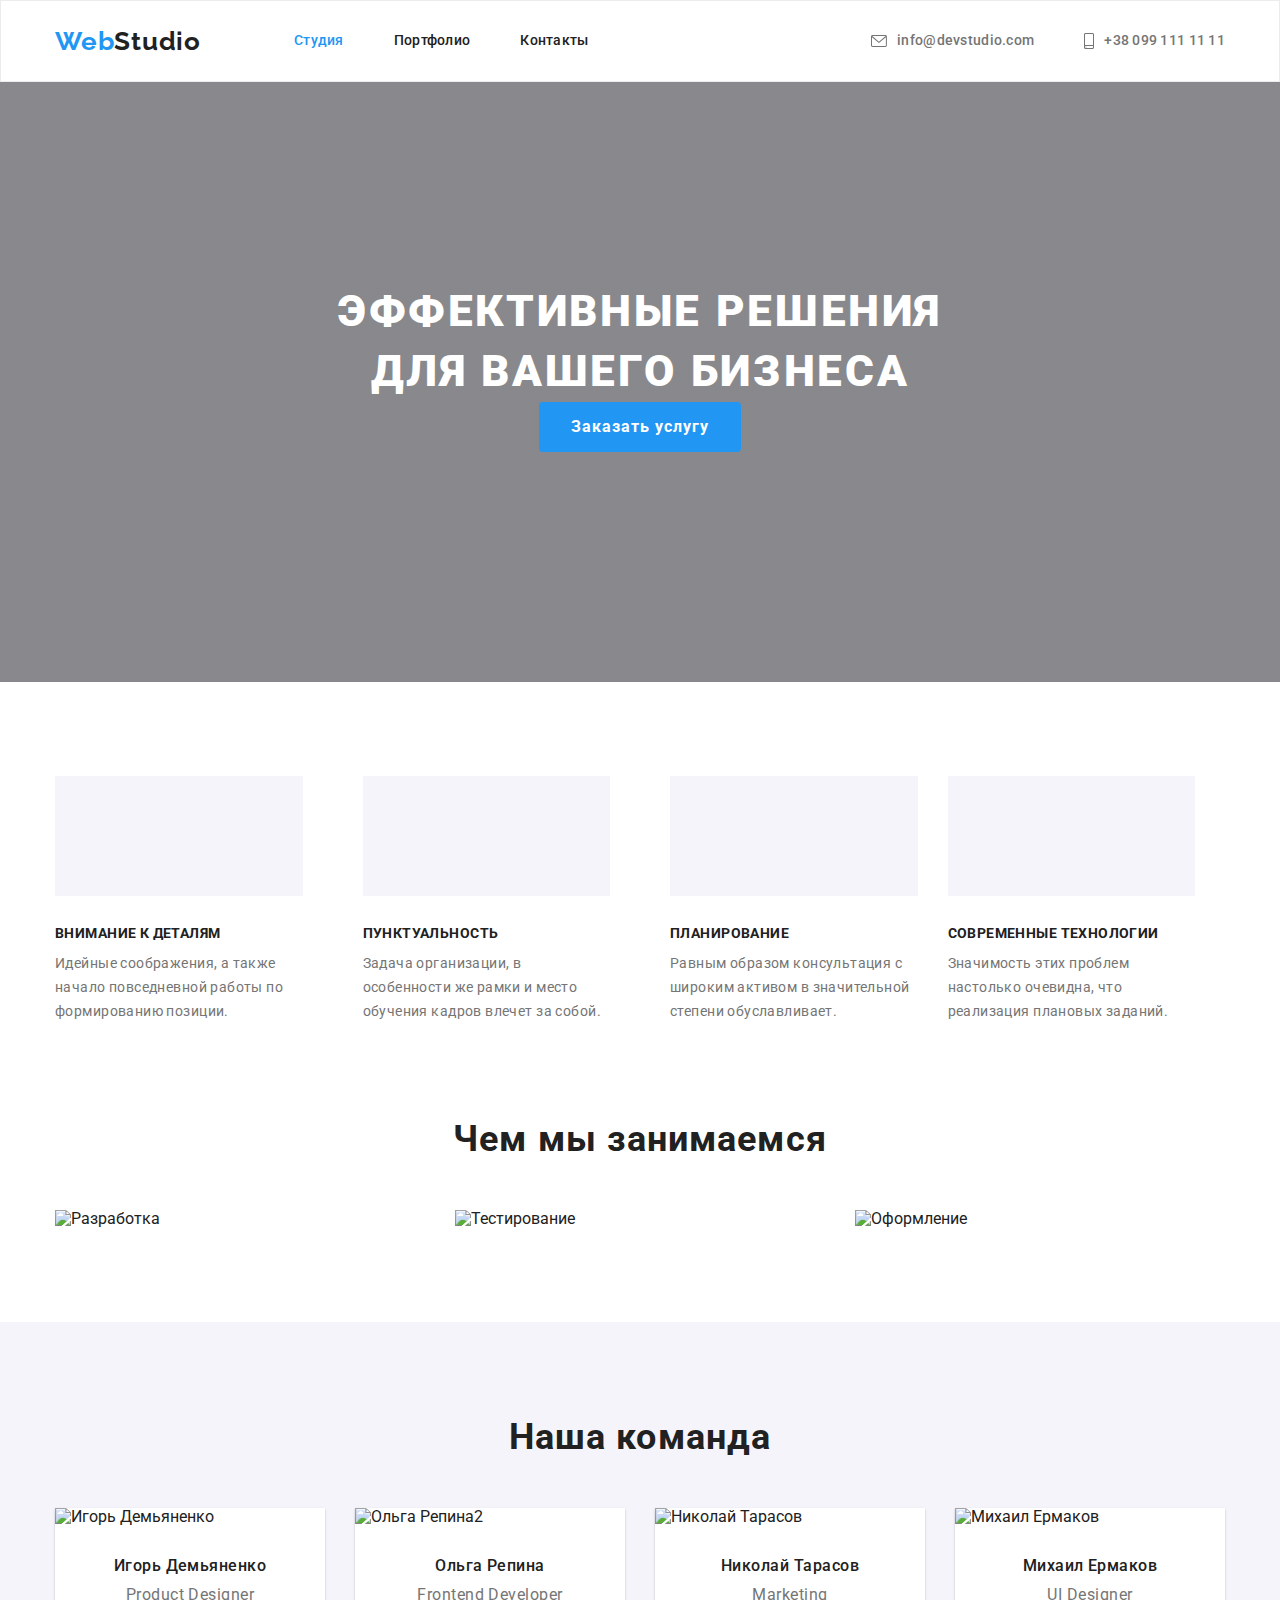
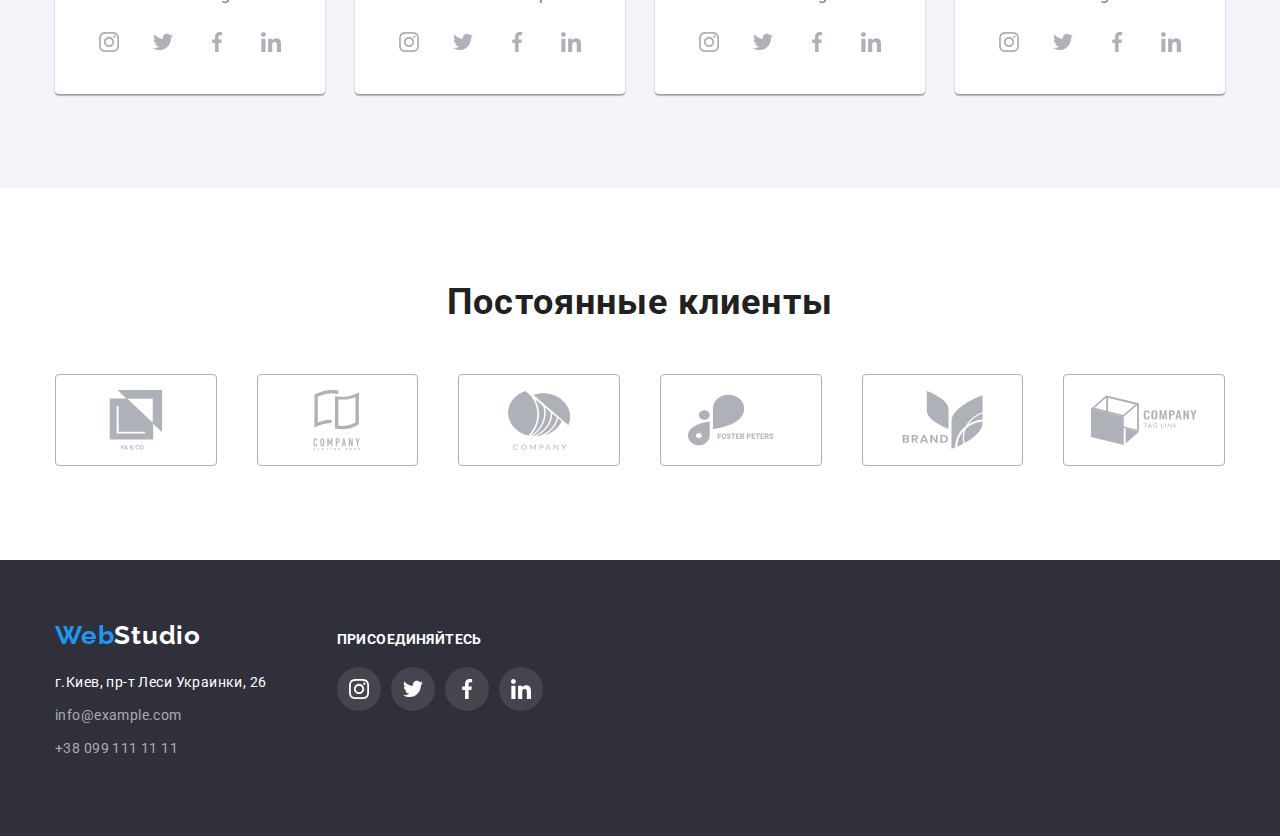
==== commit 5ad8a377: "Добавлена анимация" ====
--- a/index.html
+++ b/index.html
@@ -16,13 +16,15 @@
     <link rel="stylesheet" href="./CSS/style.css" />
   </head>
   <body>
-    <!-----------------------------Шапка------------------------------->
+    <!--Шапка-->
     <header class="header">
       <div class="container head-nav">
         <nav class="header-nav">
           <a href="./index.html" class="logo">Web<span class="logo-header-color">Studio</span></a>
           <ul class="side-nav list">
-            <li class="item"><a href="" class="link current">Студия</a></li>
+            <li class="item">
+              <a href="" class="link current">Студия</a>
+            </li>
             <li class="item"><a href="./portfolio.html" class="link">Портфолио</a></li>
             <li class="item"><a href="" class="link">Контакты</a></li>
           </ul>
@@ -31,36 +33,38 @@
           <li class="item">
             <a href="mailto:info@devstudio.com" class="contact-info">
               <svg class="heder-icon" width="16" height="12">
-                <use href="./image/sprite.svg#icon-envelope">
-                </use>
-              </svg>
-              info@devstudio.com</a>
-          </li>
-          <li class="item"><a href="tel:+380991111111" class="contact-info ">
-            <svg class="heder-icon" width="10" height="16">
-                <use href="./image/sprite.svg#icon-smartphone">
-                </use>
-              </svg>+38 099 111 11 11</a></li>
-        </ul>
-        </div> 
+                <use href="./image/sprite.svg#icon-envelope"></use>
+              </svg>
+              info@devstudio.com</a
+            >
+          </li>
+          <li class="item">
+            <a href="tel:+380991111111" class="contact-info">
+              <svg class="heder-icon" width="10" height="16">
+                <use href="./image/sprite.svg#icon-smartphone"></use></svg
+              >+38 099 111 11 11</a
+            >
+          </li>
+        </ul>
+      </div>
     </header>
 
-      <!-------------------------------- HERO ----------------------------->
-
-      <section class="section hero">
-        <div class="container">
-          <h1 class="hero-title">
-            Эффективные решения <br />
-            для вашего бизнеса
-          </h1>
-          <a href="" class="button">Заказать услугу</a>
-        </div>
-      </section>
-
-        <!----------------------- features ----------------------->
-
-      <section class="section">
-        <div class="container">
+    <!-- HERO -->
+
+    <section class="section hero">
+      <div class="container">
+        <h1 class="hero-title">
+          Эффективные решения <br />
+          для вашего бизнеса
+        </h1>
+        <a href="" class="button">Заказать услугу</a>
+      </div>
+    </section>
+
+    <!-- features -->
+
+    <section class="section">
+      <div class="container">
         <ul class="features-list list">
           <li class="items">
             <h2 class="title">Внимание к деталям</h2>
@@ -87,267 +91,279 @@
             </p>
           </li>
         </ul>
-        </div>
-      </section>
-
-      <!--------------------------- DOING--------------------------->
-
-      <section class="section doing">
-        <div class="container">
+      </div>
+    </section>
+
+    <!-- DOING-->
+
+    <section class="section doing">
+      <div class="container">
         <h2 class="title">Чем мы занимаемся</h2>
         <ul class="list">
           <li class="items"><img src="./image/box1-min.jpg" alt="Разработка" width="370" /></li>
           <li class="items"><img src="./image/box2-min.jpg" alt="Тестирование" width="370" /></li>
           <li class="items"><img src="./image/box3-min.jpg" alt="Оформление" width="370" /></li>
         </ul>
+      </div>
+    </section>
+
+    <!--TEAM-->
+
+    <section class="section my-team">
+      <div class="container">
+        <h2 class="title">Наша команда</h2>
+        <ul class="list">
+          <li class="team-items">
+            <img src="./image/img-min.jpg" alt="Игорь Демьяненко" width="270" />
+            <h3 class="name-team">Игорь Демьяненко</h3>
+            <p class="subtext">Product Designer</p>
+            <ul class="team-social list">
+              <li class="social-item">
+                <a href="" class="social-link">
+                  <svg class="social-icon">
+                    <use href="./image/sprite.svg#icon-instagram"></use>
+                  </svg>
+                </a>
+              </li>
+              <li class="social-item">
+                <a href="" class="social-link">
+                  <svg class="social-icon">
+                    <use href="./image/sprite.svg#icon-twitter"></use>
+                  </svg>
+                </a>
+              </li>
+              <li class="social-item">
+                <a href="" class="social-link">
+                  <svg class="social-icon">
+                    <use href="./image/sprite.svg#icon-facebook"></use>
+                  </svg>
+                </a>
+              </li>
+              <li class="social-item">
+                <a href="" class="social-link">
+                  <svg class="social-icon">
+                    <use href="./image/sprite.svg#icon-linkedin"></use>
+                  </svg>
+                </a>
+              </li>
+            </ul>
+          </li>
+          <li class="team-items">
+            <img src="./image/img1-min.jpg" alt="Ольга Репина2" width="270" />
+            <h3 class="name-team">Ольга Репина</h3>
+            <p class="subtext">Frontend Developer</p>
+            <ul class="team-social list">
+              <li class="social-item">
+                <a href="" class="social-link">
+                  <svg class="social-icon">
+                    <use href="./image/sprite.svg#icon-instagram"></use>
+                  </svg>
+                </a>
+              </li>
+              <li class="social-item">
+                <a href="" class="social-link">
+                  <svg class="social-icon">
+                    <use href="./image/sprite.svg#icon-twitter"></use>
+                  </svg>
+                </a>
+              </li>
+              <li class="social-item">
+                <a href="" class="social-link">
+                  <svg class="social-icon">
+                    <use href="./image/sprite.svg#icon-facebook"></use>
+                  </svg>
+                </a>
+              </li>
+              <li class="social-item">
+                <a href="" class="social-link">
+                  <svg class="social-icon">
+                    <use href="./image/sprite.svg#icon-linkedin"></use>
+                  </svg>
+                </a>
+              </li>
+            </ul>
+          </li>
+          <li class="team-items">
+            <img src="./image/img2-min.jpg" alt="Николай Тарасов" width="270" />
+            <h3 class="name-team">Николай Тарасов</h3>
+            <p class="subtext">Marketing</p>
+            <ul class="team-social list">
+              <li class="social-item">
+                <a href="" class="social-link">
+                  <svg class="social-icon">
+                    <use href="./image/sprite.svg#icon-instagram"></use>
+                  </svg>
+                </a>
+              </li>
+              <li class="social-item">
+                <a href="" class="social-link">
+                  <svg class="social-icon">
+                    <use href="./image/sprite.svg#icon-twitter"></use>
+                  </svg>
+                </a>
+              </li>
+              <li class="social-item">
+                <a href="" class="social-link">
+                  <svg class="social-icon">
+                    <use href="./image/sprite.svg#icon-facebook"></use>
+                  </svg>
+                </a>
+              </li>
+              <li class="social-item">
+                <a href="" class="social-link">
+                  <svg class="social-icon">
+                    <use href="./image/sprite.svg#icon-linkedin"></use>
+                  </svg>
+                </a>
+              </li>
+            </ul>
+          </li>
+          <li class="team-items">
+            <img src="./image/img3-min.jpg" alt="Михаил Ермаков" width="270" />
+            <h3 class="name-team">Михаил Ермаков</h3>
+            <p class="subtext">UI Designer</p>
+            <ul class="team-social list">
+              <li class="social-item">
+                <a href="" class="social-link">
+                  <svg class="social-icon">
+                    <use href="./image/sprite.svg#icon-instagram"></use>
+                  </svg>
+                </a>
+              </li>
+              <li class="social-item">
+                <a href="" class="social-link">
+                  <svg class="social-icon">
+                    <use href="./image/sprite.svg#icon-twitter"></use>
+                  </svg>
+                </a>
+              </li>
+              <li class="social-item">
+                <a href="" class="social-link">
+                  <svg class="social-icon">
+                    <use href="./image/sprite.svg#icon-facebook"></use>
+                  </svg>
+                </a>
+              </li>
+              <li class="social-item">
+                <a href="" class="social-link">
+                  <svg class="social-icon">
+                    <use href="./image/sprite.svg#icon-linkedin"></use>
+                  </svg>
+                </a>
+              </li>
+            </ul>
+          </li>
+        </ul>
+      </div>
+    </section>
+
+    <!-- CLIENTS-->
+
+    <section class="section clients">
+      <div class="container">
+        <h2 class="title">Постоянные клиенты</h2>
+        <ul class="client-list list">
+          <li class="clients-logo">
+            <a href="" class="clients-link">
+              <svg class="clients-img">
+                <use href="./image/sprite.svg#icon-group"></use>
+              </svg>
+            </a>
+          </li>
+          <li class="clients-logo">
+            <a href="" class="clients-link">
+              <svg class="clients-img">
+                <use href="./image/sprite.svg#icon-group1"></use>
+              </svg>
+            </a>
+          </li>
+          <li class="clients-logo">
+            <a href="" class="clients-link">
+              <svg class="clients-img">
+                <use href="./image/sprite.svg#icon-group2"></use>
+              </svg>
+            </a>
+          </li>
+          <li class="clients-logo">
+            <a href="" class="clients-link">
+              <svg class="clients-img">
+                <use href="./image/sprite.svg#icon-group3"></use>
+              </svg>
+            </a>
+          </li>
+          <li class="clients-logo">
+            <a href="" class="clients-link">
+              <svg class="clients-img">
+                <use href="./image/sprite.svg#icon-group4"></use>
+              </svg>
+            </a>
+          </li>
+          <li class="clients-logo">
+            <a href="" class="clients-link">
+              <svg class="clients-img">
+                <use href="./image/sprite.svg#icon-group5"></use>
+              </svg>
+            </a>
+          </li>
+        </ul>
+      </div>
+    </section>
+
+    <!--footer-->
+
+    <footer class="footer">
+      <div class="container footer-container">
+        <div class="footer-left">
+          <a href="./index.html" class="logo">Web<span class="logocolor">Studio</span></a>
+          <address class="footer-address">
+            <ul class="footer-list">
+              <li class="item">
+                <a href="" class="footer-addres">г.Киев, пр-т Леси Украинки, 26</a>
+              </li>
+              <li class="item">
+                <a href="mailto:info@example.com" class="footer-contacts">info@example.com</a>
+              </li>
+              <li class="item">
+                <a href="tel:+380991111111" class="footer-contacts">+38 099 111 11 11</a>
+              </li>
+            </ul>
+          </address>
         </div>
-      </section>
-
-      <!----------------------------TEAM---------------------------->
-
-      <section class="section my-team">
-        <div class="container">
-          <h2 class="title">Наша команда</h2>
-          <ul class="list">
-            <li class="team-items">
-              <img src="./image/img-min.jpg" alt="Игорь Демьяненко" width="270" />
-              <h3 class="name-team">Игорь Демьяненко</h3>
-              <p class="subtext">Product Designer</p>
-               <ul class="team-social list">
-                 <li class="social-item">
-                   <a href="" class="social-link">
-                     <svg class="social-icon">
-                       <use href="./image/sprite.svg#icon-instagram">
-                      </use>
-                     </svg>                    
-                   </a>
-                 </li>
-                 <li class="social-item">
-                   <a href="" class="social-link">
-                     <svg class="social-icon">
-                       <use href="./image/sprite.svg#icon-twitter">
-                      </use>
-                     </svg>
-                   </a>
-                 </li>
-                 <li class="social-item">
-                   <a href="" class="social-link">
-                     <svg class="social-icon">
-                       <use href="./image/sprite.svg#icon-facebook">
-                      </use>
-                     </svg>
-                   </a>
-                 </li>
-                 <li class="social-item">
-                   <a href="" class="social-link">
-                     <svg class="social-icon">
-                       <use href="./image/sprite.svg#icon-linkedin">
-                      </use>
-                     </svg>
-                   </a>
-                 </li>
-              </ul> 
-            </li>
-            <li class="team-items">
-              <img src="./image/img1-min.jpg" alt="Ольга Репина2" width="270" />
-              <h3 class="name-team">Ольга Репина</h3>
-              <p class="subtext">Frontend Developer</p>
-              <ul class="team-social list">
-                 <li class="social-item">
-                   <a href="" class="social-link">
-                     <svg class="social-icon">
-                       <use href="./image/sprite.svg#icon-instagram">
-                      </use>
-                     </svg>                    
-                   </a>
-                 </li>
-                 <li class="social-item">
-                   <a href="" class="social-link">
-                     <svg class="social-icon">
-                       <use href="./image/sprite.svg#icon-twitter">
-                      </use>
-                     </svg>
-                   </a>
-                 </li>
-                 <li class="social-item">
-                   <a href="" class="social-link">
-                     <svg class="social-icon">
-                       <use href="./image/sprite.svg#icon-facebook">
-                      </use>
-                     </svg>
-                   </a>
-                 </li>
-                 <li class="social-item">
-                   <a href="" class="social-link">
-                     <svg class="social-icon">
-                       <use href="./image/sprite.svg#icon-linkedin">
-                      </use>
-                     </svg>
-                   </a>
-                 </li>
-              </ul>   
-                       
-            </li>
-            <li class="team-items">
-              <img src="./image/img2-min.jpg" alt="Николай Тарасов" width="270" />
-              <h3 class="name-team">Николай Тарасов</h3>
-              <p class="subtext">Marketing</p>
-              <ul class="team-social list">
-                 <li class="social-item">
-                   <a href="" class="social-link">
-                     <svg class="social-icon">
-                       <use href="./image/sprite.svg#icon-instagram">
-                      </use>
-                     </svg>                    
-                   </a>
-                 </li>
-                 <li class="social-item">
-                   <a href="" class="social-link">
-                     <svg class="social-icon">
-                       <use href="./image/sprite.svg#icon-twitter">
-                      </use>
-                     </svg>
-                   </a>
-                 </li>
-                 <li class="social-item">
-                   <a href="" class="social-link">
-                     <svg class="social-icon">
-                       <use href="./image/sprite.svg#icon-facebook">
-                      </use>
-                     </svg>
-                   </a>
-                 </li>
-                 <li class="social-item">
-                   <a href="" class="social-link">
-                     <svg class="social-icon">
-                       <use href="./image/sprite.svg#icon-linkedin">
-                      </use>
-                     </svg>
-                   </a>
-                 </li>
-              </ul> 
-            </li>
-            <li class="team-items">
-              <img src="./image/img3-min.jpg" alt="Михаил Ермаков" width="270" />
-              <h3 class="name-team">Михаил Ермаков</h3>
-              <p class="subtext">UI Designer</p>
-              <ul class="team-social list">
-                 <li class="social-item">
-                   <a href="" class="social-link">
-                     <svg class="social-icon">
-                       <use href="./image/sprite.svg#icon-instagram">
-                      </use>
-                     </svg>                    
-                   </a>
-                 </li>
-                 <li class="social-item">
-                   <a href="" class="social-link">
-                     <svg class="social-icon">
-                       <use href="./image/sprite.svg#icon-twitter">
-                      </use>
-                     </svg>
-                   </a>
-                 </li>
-                 <li class="social-item">
-                   <a href="" class="social-link">
-                     <svg class="social-icon">
-                       <use href="./image/sprite.svg#icon-facebook">
-                      </use>
-                     </svg>
-                   </a>
-                 </li>
-                 <li class="social-item">
-                   <a href="" class="social-link">
-                     <svg class="social-icon">
-                       <use href="./image/sprite.svg#icon-linkedin">
-                      </use>
-                     </svg>
-                   </a>
-                 </li>
-              </ul> 
+        <div class="footer-social">
+          <h3 class="footer-title">присоединяйтесь</h3>
+          <ul class="footer-socials list">
+            <li class="footer-social-item">
+              <a href="" class="footer-social-link">
+                <svg class="footer-svg" width="20" height="20">
+                  <use href="./image/sprite.svg#icon-instagram"></use>
+                </svg>
+              </a>
+            </li>
+            <li class="footer-social-item">
+              <a href="" class="footer-social-link">
+                <svg class="footer-svg" width="20" height="20">
+                  <use href="./image/sprite.svg#icon-twitter"></use>
+                </svg>
+              </a>
+            </li>
+            <li class="footer-social-item">
+              <a href="" class="footer-social-link">
+                <svg class="footer-svg" width="20" height="20">
+                  <use href="./image/sprite.svg#icon-facebook"></use>
+                </svg>
+              </a>
+            </li>
+            <li class="footer-social-item">
+              <a href="" class="footer-social-link">
+                <svg class="footer-svg" width="20" height="20">
+                  <use href="./image/sprite.svg#icon-linkedin"></use>
+                </svg>
+              </a>
             </li>
           </ul>
         </div>
-      </section>
-      
-      
-      <!------------------------------ CLIENTS-------------------------->
-
-      <section class="section clients">
-        <div class="container">
-        <h2 class="title">Постоянные клиенты</h2>
-        <ul class="client-list list">
-          <li class="clients-logo">
-            <a href="" class="clients-link">
-              <svg class="clients-img">
-                <use href="./image/sprite.svg#icon-group"
-                ></use>
-              </svg>
-            </a>
-          </li>
-          <li class="clients-logo">
-            <a href="" class="clients-link">
-              <svg class="clients-img">
-                <use href="./image/sprite.svg#icon-group1"
-                ></use>
-              </svg>
-            </a>
-          </li>
-          <li class="clients-logo">
-            <a href="" class="clients-link">
-              <svg class="clients-img">
-                <use href="./image/sprite.svg#icon-group2"
-                ></use>
-              </svg>
-            </a>
-          </li>
-          <li class="clients-logo">
-            <a href="" class="clients-link">
-              <svg class="clients-img">
-                <use href="./image/sprite.svg#icon-group3"
-                ></use>
-              </svg>
-            </a>
-          </li>
-          <li class="clients-logo">
-            <a href="" class="clients-link">
-              <svg class="clients-img">
-                <use href="./image/sprite.svg#icon-group4"
-                ></use>
-              </svg>
-            </a>
-          </li>
-          <li class="clients-logo">
-            <a href="" class="clients-link">
-              <svg class="clients-img">
-                <use href="./image/sprite.svg#icon-group5"
-                ></use>
-              </svg>
-            </a>
-          </li>
-        </ul>
-        </div>
-
-      </section>
-
-      <!--footer-->
-
-      <footer class="footer">
-        <div class="container">
-          <a href="./index.html" class="logo">Web<span class="logocolor">Studio</span></a>
-          <address>
-            <ul class="">
-              <li>
-                <a href="" class="footer-addres">г.Киев, пр-т Леси Украинки, 26</a>
-              </li>
-              <li>
-                <a href="mailto:info@example.com" class="footer-contacts">info@example.com</a>
-              </li>
-              <li><a href="tel:+380991111111" class="footer-contacts">+38 099 111 11 11</a></li>
-            </ul>
-          </address>
-        
-      </footer>
-    </div>
+      </div>
+    </footer>
+    <script src="./modal.js"></script>
   </body>
 </html>
--- a/CSS/style.css
+++ b/CSS/style.css
@@ -12,6 +12,16 @@
 *::before,
 *::after {
   box-sizing: inherit;}
+p,
+h1,
+h2,
+h3,
+h4,
+h5,
+h6 {
+  margin-top: 0;
+  margin-bottom: 0;
+}
 
 :root {
   --primary-text-color: #212121;
@@ -137,7 +147,9 @@
   line-height: 1.14;
   letter-spacing: 0.02em;
  
-}
+  transition: color 250ms cubic-bezier(0.4, 0, 0.2, 1);
+}
+
 
 
 .contact-info {
@@ -151,6 +163,7 @@
   letter-spacing: 0.02em;
 
   text-decoration: none;
+  transition: color 250ms cubic-bezier(0.4, 0, 0.2, 1);
 }
 
 .contact-info:hover,
@@ -189,7 +202,7 @@
   background-repeat: no-repeat;
   background-position: center;
   background-size: cover;
-  min-width: 1600px;
+  max-width: 1600px;
   height: 600px;
   background-image: linear-gradient(
   to right, rgba(47, 48, 58, 0.4),
@@ -349,6 +362,7 @@
 
 .team-social{
   justify-content: center;
+  margin-top: 16px;
   margin-bottom: 30px;
 
 }
@@ -365,6 +379,7 @@
   background-color: inherit;
   align-items: center;
   justify-content: center;
+  transition: background-color 250ms cubic-bezier(0.4, 0, 0.2, 1);
 }
 .social-link:hover, 
 .social-link:focus {
@@ -382,6 +397,8 @@
   width: 20px;
   height: 20px;
   fill: #AFB1B8;
+
+  transition: fill 250ms cubic-bezier(0.4, 0, 0.2, 1);
 }
 
 
@@ -408,9 +425,7 @@
   width: 170px;
   height: 92px; 
 }
-.clients-link:hover{
-border-color: #2196f3;
-}
+
 
 .clients-link{
   display: flex;
@@ -420,6 +435,8 @@
   border-radius: 4px;
   justify-content: center;
   align-items: center;   
+
+  transition: border-color 250ms cubic-bezier(0.4, 0, 0.2, 1);
 }
 
 
@@ -443,13 +460,57 @@
   width: 106px;
   height: 60px;
   fill: #AFB1B8;
+
+  transition: fill 250ms cubic-bezier(0.4, 0, 0.2, 1);
 }
 
 /*----------------- Footer------------ */
+.logo {
+  color: #2196F3;
+
+  font-family: 'Raleway';
+  font-weight: 700;
+  font-size: 26px;
+  line-height: 1.19;
+  letter-spacing: 0.03em;
+
+  text-decoration: none;
+}
+
+.logocolor {
+  color: var(--button-color-white);
+
+  font-family: 'Raleway';
+  font-weight: 700;
+  font-size: 26px;
+  line-height: 1.19;
+  letter-spacing: 0.03em;
+
+  text-decoration: none;
+}
 .footer {
-  
+  padding: 60px 0;
   background-color: #2F303A;
 }
+.footer-container{
+  display: flex;
+  align-items: baseline;
+}
+
+.footer-address{
+  margin-top: 20px;
+  font-style: normal;
+}
+.footer-list{
+  padding: 0;
+}
+.footer-list .item{
+  margin-top: 9px;
+}
+.footer-list .item:first-child{
+  margin-top: 0;
+}
+
 .footer-contacts {
   color: rgba(255, 255, 255, 0.6);
  
@@ -461,7 +522,6 @@
 }
 .footer-addres{
   color: var(--button-color-white);
- 
 
   font-weight: 400;
   font-size: 14px;
@@ -469,28 +529,52 @@
   letter-spacing: 0.03em;
   text-decoration: none;
 }
-.logo{
-  color: #2196F3;
-
-  font-family: 'Raleway';
-  font-weight: 700;
-  font-size: 26px;
-  line-height: 1.19;
-  letter-spacing: 0.03em;
-
-  text-decoration: none;
-}
-.logocolor{
-  color: var(--button-color-white);
-
-  font-family: 'Raleway';
-  font-weight: 700;
-  font-size: 26px;
-  line-height: 1.19;
-  letter-spacing: 0.03em;
-
-  text-decoration: none;
-}
+.footer-social{
+  margin-left: 70px;
+}
+.footer-title{
+  font-weight: 700;
+  font-size: 14px;
+  line-height: calc(16 / 14);
+  letter-spacing: 0.03em;
+  text-transform: uppercase;
+
+  color: #FFFFFF;
+  
+}
+.footer-socials{
+  justify-content: center;
+  margin-top: 20px;
+
+}
+.footer-social-item{
+  width: 44px;
+  height: 44px;
+}
+.footer-social-link{
+
+  display: flex;
+  width: 100%;
+  height: 100%;
+  background-color: rgba(255, 255, 255, 0.1);
+  border-radius: 50%;
+  align-items: center;
+  justify-content: center;
+  transition: background-color 250ms cubic-bezier(0.4, 0, 0.2, 1);
+}
+.footer-social-item + .footer-social-item{
+  margin-left: 10px;
+}
+.footer-svg{
+  fill: #FFFFFF;
+}
+.footer-social-link:hover,
+.footer-social-link:focus{
+  background-color: #2196F3;
+}
+
+
+
 
 
 
@@ -529,21 +613,38 @@
   margin-top: 0;
   margin-bottom: 50px;
 
+  
+
   /* padding-top: 0;
   padding-bottom: 50px; */
 }
 .prt-items {
   margin-right: 8px;
+  
 }
 .prt-items:last-child{
   margin-right: 0;
 }
+
+.portfolio-nav .link {
+  cursor: pointer;
+  font-weight: 500;
+  font-size: 16px;
+  line-height: 1.62;
+  letter-spacing: 0.03em;
+  padding: 6px 22px;
+
+  border-radius: 4px;
+  background-color: #F5F4FA;
+  border: 1px transparent;
+
+  transition: background-color 250ms cubic-bezier(0.4, 0, 0.2, 1),box-shadow 250ms cubic-bezier(0.4, 0, 0.2, 1), color 250ms cubic-bezier(0.4, 0, 0.2, 1);
+}
+
 .portfolio-nav .link:hover,
 .portfolio-nav .link:focus{
   box-shadow: 0px 1px 1px rgba(0, 0, 0, 0.12), 0px 4px 4px rgba(0, 0, 0, 0.06), 1px 4px 6px rgba(0, 0, 0, 0.16);
 }
-
-
 
 .portfolio-nav .link:hover,
 .portfolio-nav .link:focus{
@@ -553,19 +654,7 @@
 }
 
 
-.portfolio-nav .link{
-  
-  font-weight: 500;
-  font-size: 16px;
-  line-height: 1.62;
-  letter-spacing: 0.03em;
-  padding: 6px 22px;
-
-  border-radius: 4px;
-  background-color: #F5F4FA;
-  border: 1px transparent;
-  
-}
+
 /*---------------- PORTFOLIO WORKS------------------- */
 .portfolio-works .title{
   font-weight: 700;
@@ -592,6 +681,8 @@
   width: 370px;
   margin-right: 30px;
   margin-bottom: 30px;
+
+  transition: box-shadow 250ms cubic-bezier(0.4, 0, 0.2, 1);
 }
 .portfolio-works .items:hover,
 .portfolio-works .items:focus{
@@ -605,17 +696,37 @@
   margin-bottom: 0;
 }
 
-
-
-/* .side-nav a {
-  color: var(--primary-text-color);
-  text-decoration: none;
-}
-
-
-
-.side-nav .link {
-  font-weight: 500;
-  font-size: 14px;
-  line-height: 1.14;
-  letter-spacing: 0.02em; */+/* thumb */
+.thumb {
+  display: inline-flex;
+  position: relative;
+  overflow: hidden;
+}
+
+.thumb>.label {
+  font-family: 'Roboto';
+  font-weight: 400;
+  font-size: 18px;
+  line-height: 1.56;
+  letter-spacing: 0.03em;
+  background-color: rgba(33, 150, 243, 0.9);
+  color: #EEEEEE;
+  margin: 0;
+
+
+  display: inline-block;
+  position: absolute;
+  /* width: 100%;
+    height: 100%; */
+  padding: 63px 24px;
+  top: 100%;
+  transition: transform 250ms cubic-bezier(0.4, 0, 0.2, 1);
+  ;
+}
+
+.items:hover .label {
+  transform: translateY(-100%);
+}
+/* ---------------------------------- */
+
+
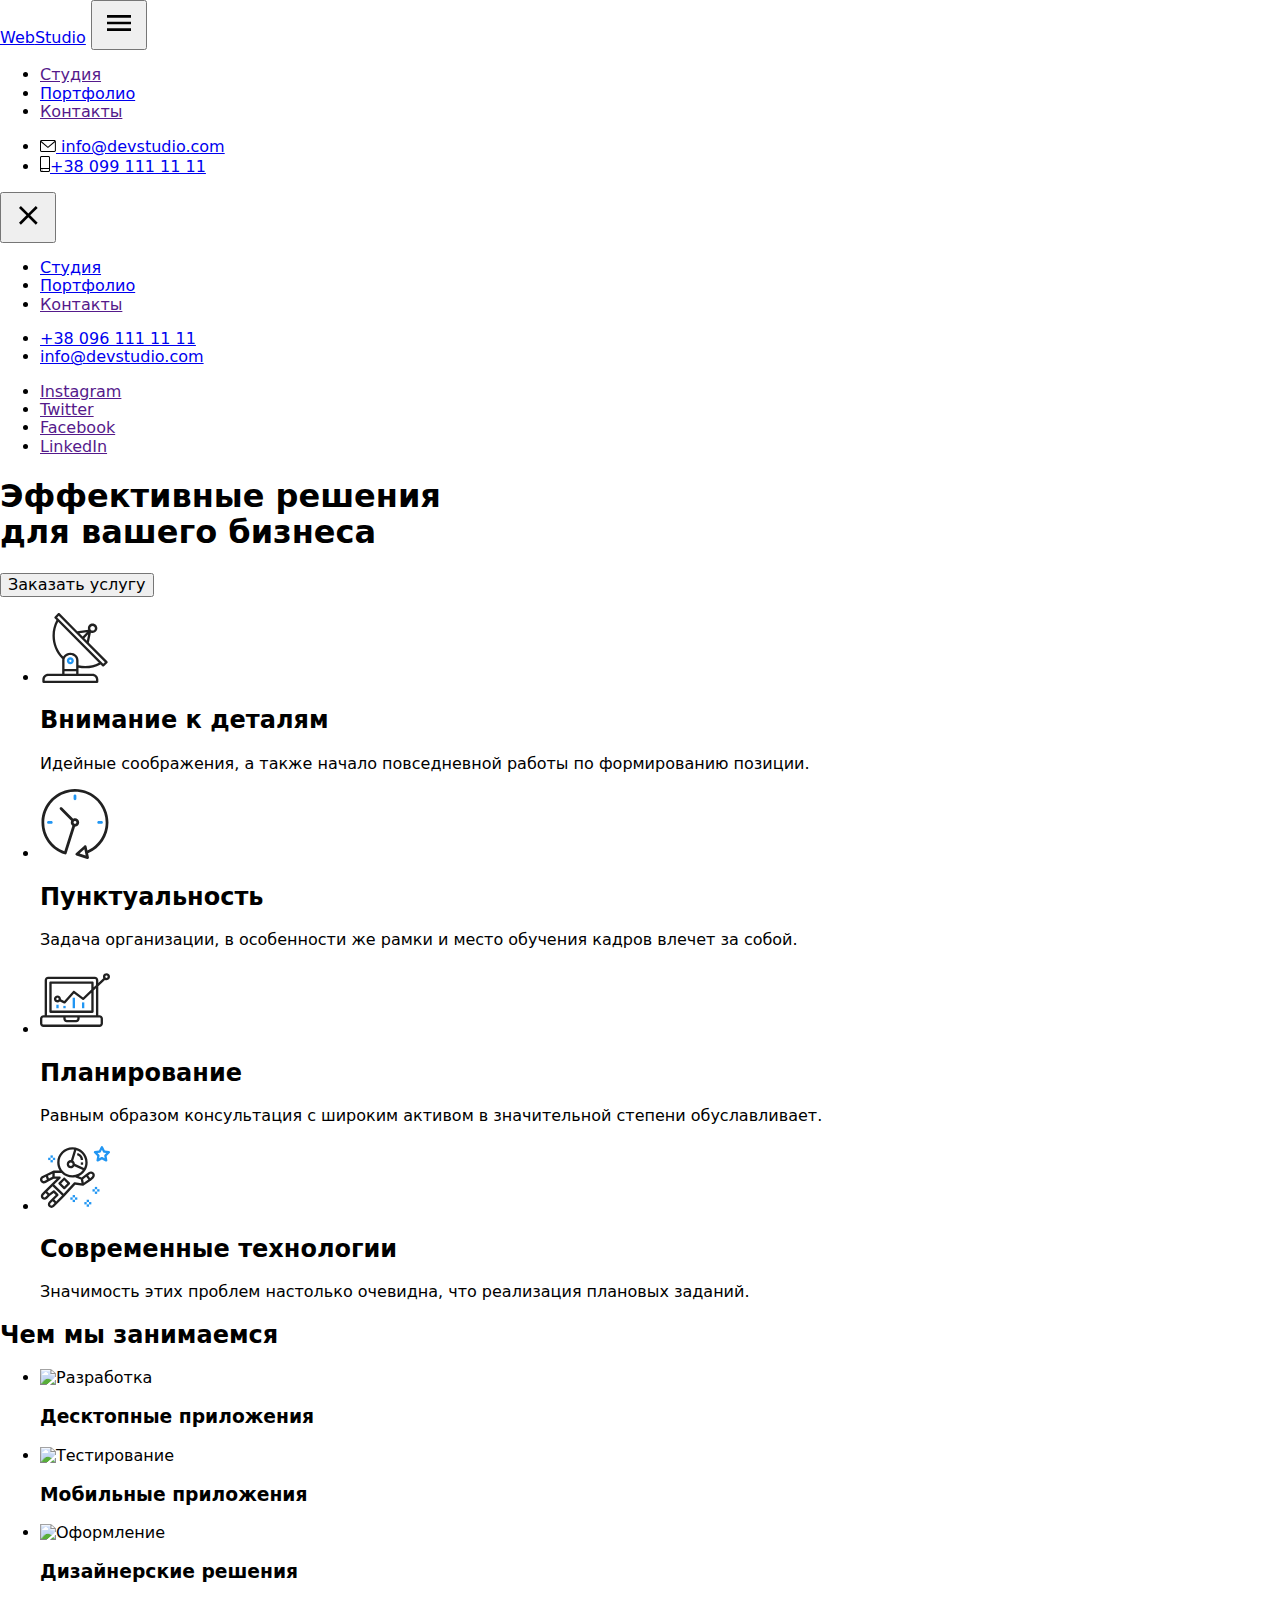
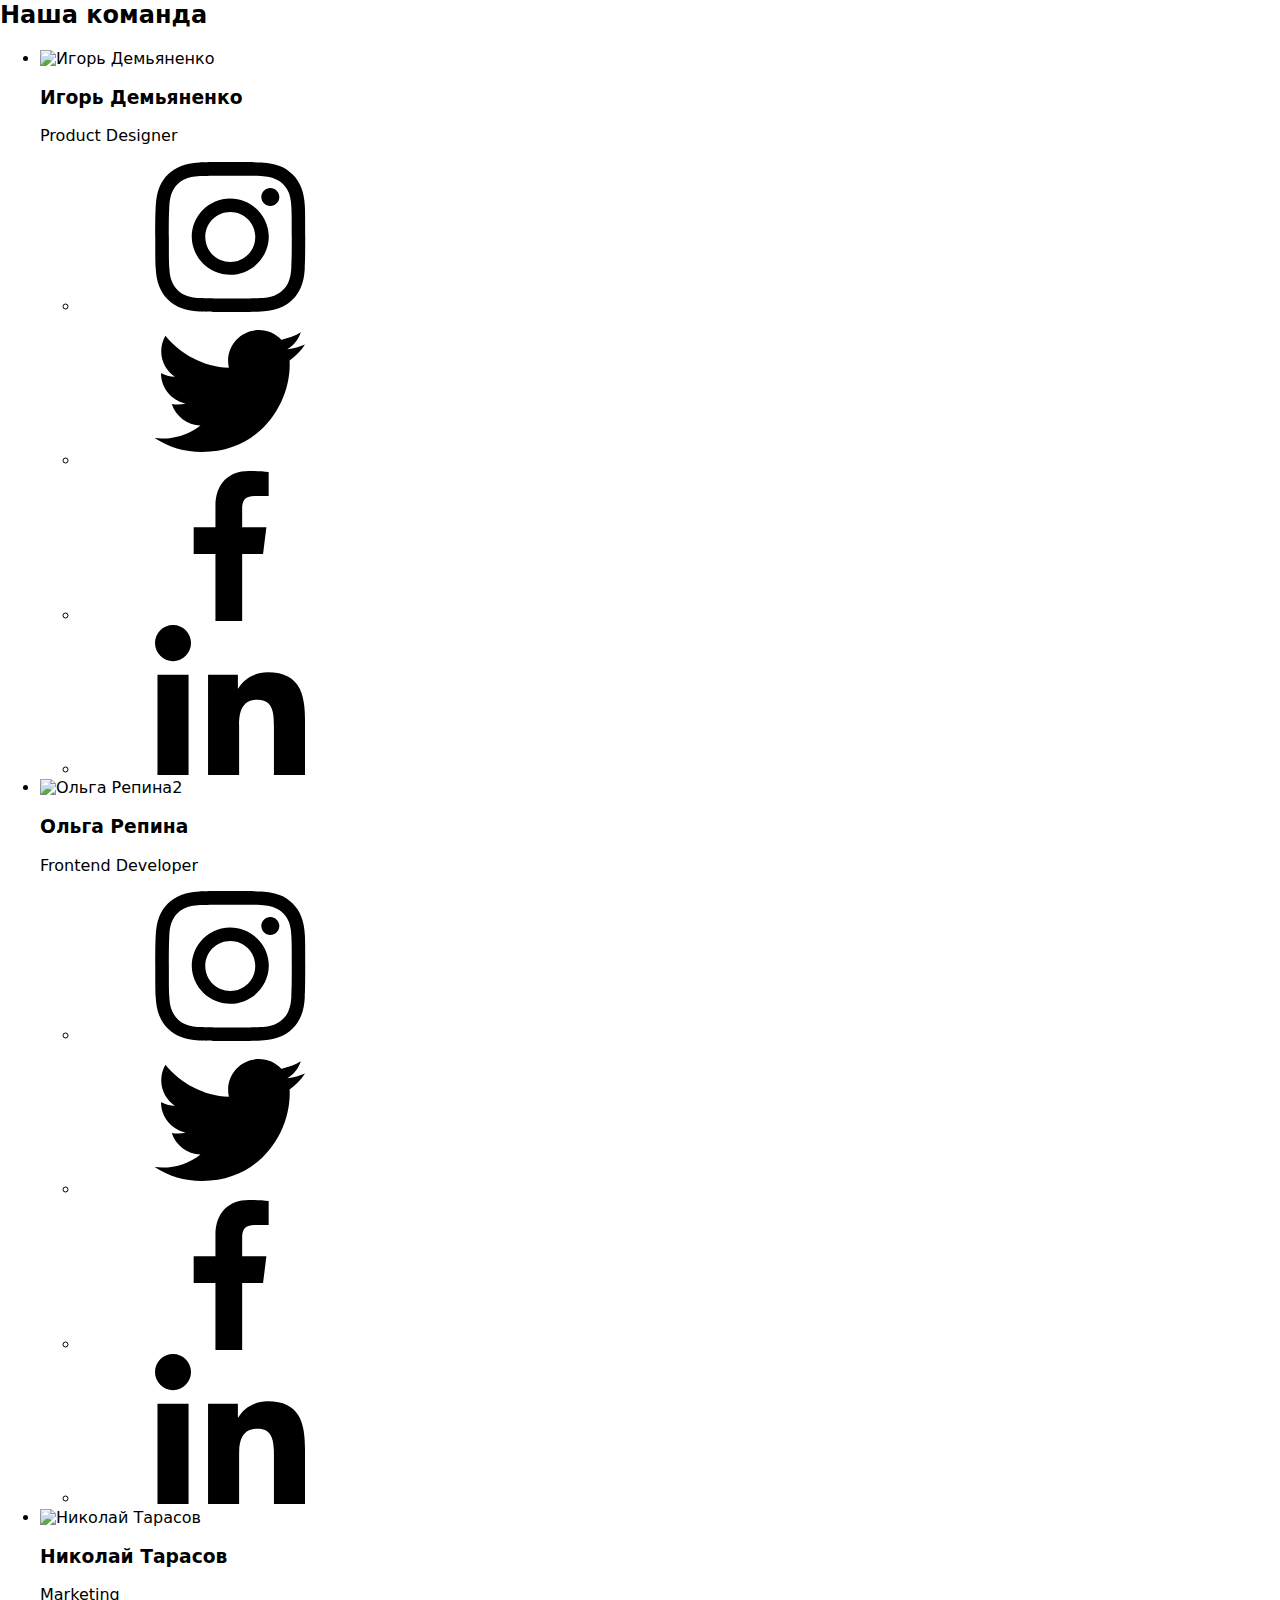
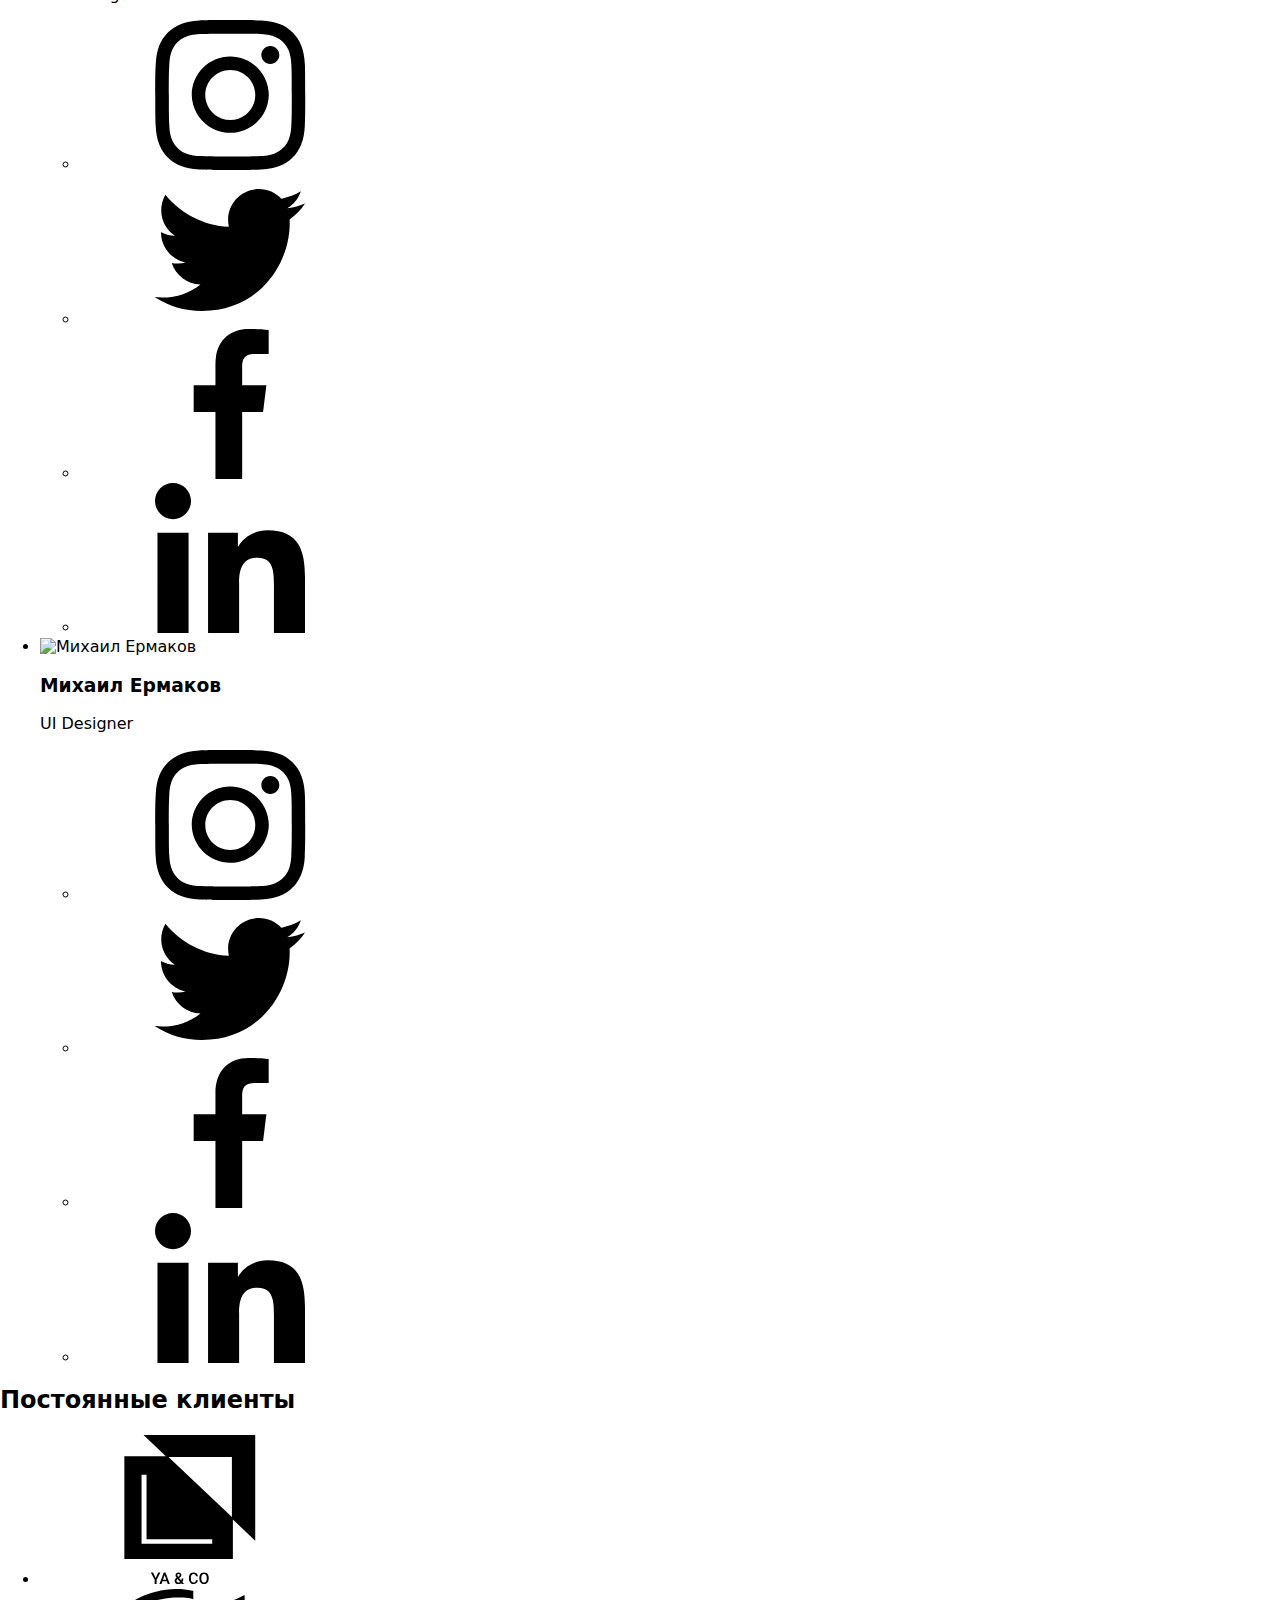
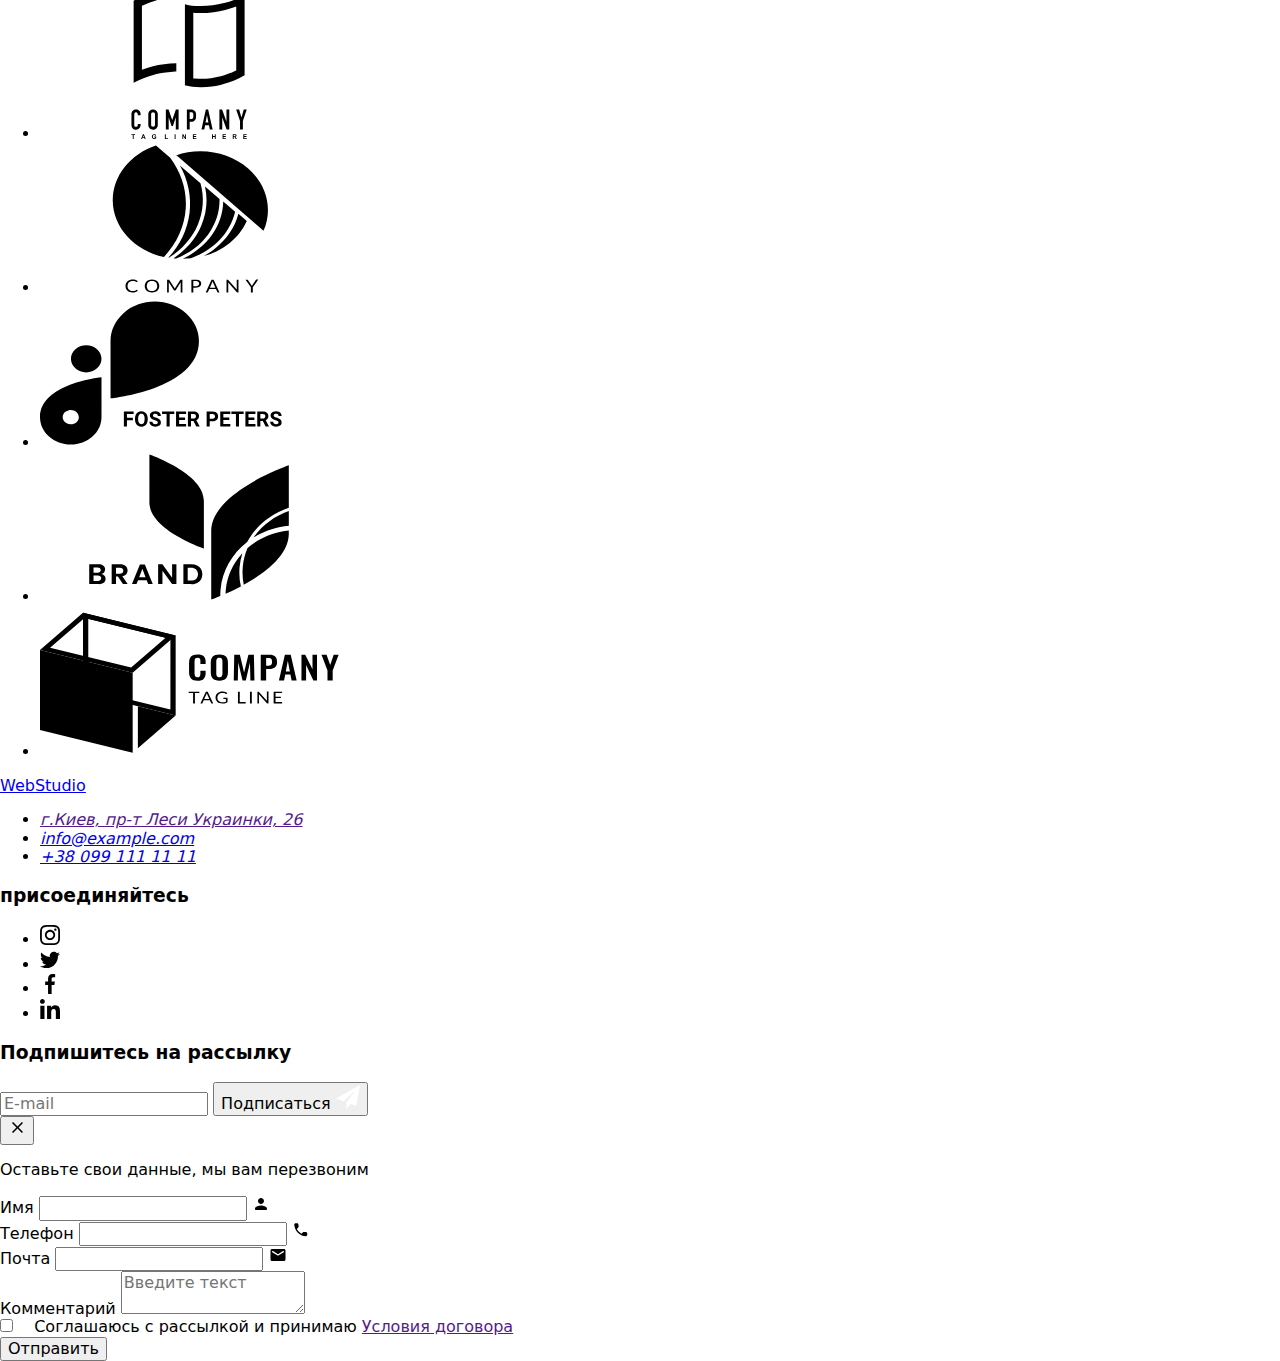
==== commit 95a3d277: "Добавлен адаптив" ====
--- a/index.html
+++ b/index.html
@@ -13,52 +13,101 @@
       rel="stylesheet"
       href="https://cdnjs.cloudflare.com/ajax/libs/modern-normalize/1.1.0/modern-normalize.min.css"
     />
-    <link rel="stylesheet" href="./CSS/style.css" />
+    <!-- <link rel="stylesheet" href="./CSS/style.css" /> -->
+    <link rel="stylesheet" href="./CSS/main.min.css" />
   </head>
   <body>
     <!--Шапка-->
     <header class="header">
-      <div class="container head-nav">
-        <nav class="header-nav">
-          <a href="./index.html" class="logo">Web<span class="logo-header-color">Studio</span></a>
-          <ul class="side-nav list">
+      <div class="container">
+      <nav class="header-nav">
+      <a href="./index.html" class="logo">Web<span class="logo-header-color">Studio</span></a>
+         
+      <button type="button" class="menu-toggle js-open-menu" 
+           aria-expanded="false"
+           aria-controls="mobile-menu">
+              <svg width="40" height="40">
+              <use class="icon-menu" href="./image/sprite.svg#icon-menu_40px"></use>
+              </svg>
+           </button>   
+         
+       
+              
+             <div class="menu">
+             
+        <ul class="side-nav list">
             <li class="item">
-              <a href="" class="link current">Студия</a>
+            <a href="" class="link current">Студия</a>
             </li>
             <li class="item"><a href="./portfolio.html" class="link">Портфолио</a></li>
             <li class="item"><a href="" class="link">Контакты</a></li>
-          </ul>
+        </ul>
         </nav>
         <ul class="contacts-list list">
           <li class="item">
-            <a href="mailto:info@devstudio.com" class="contact-info">
-              <svg class="heder-icon" width="16" height="12">
-                <use href="./image/sprite.svg#icon-envelope"></use>
-              </svg>
-              info@devstudio.com</a
-            >
-          </li>
+          <a href="mailto:info@devstudio.com" class="contact-info">
+            <svg class="heder-icon" width="16" height="12">
+              <use href="./image/sprite.svg#icon-envelope"></use>
+            </svg>
+            info@devstudio.com</a>
+      </li>
           <li class="item">
             <a href="tel:+380991111111" class="contact-info">
               <svg class="heder-icon" width="10" height="16">
                 <use href="./image/sprite.svg#icon-smartphone"></use></svg
-              >+38 099 111 11 11</a
-            >
+              >+38 099 111 11 11</a>
           </li>
         </ul>
       </div>
+         
+        <div class="menu-container js-menu-container" id="mobile-menu">
+        
+          <button type="button" class="menu-toggle js-close-menu">
+            <svg width="40" height="40">
+              <use class="icon-menu" href="./image/sprite.svg#icon-close_40px"></use>
+            </svg>
+          </button>
+          <div class="toggle-container">
+            
+            <ul class="mobile-menu">
+              <li class="mobile-list"><a href="/index.html" class="link current">Студия</a></li>
+              <li class="mobile-list"><a href="./portfolio.html" class="link">Портфолио</a></li>
+              <li class="mobile-list"><a href="" class="link">Контакты</a></li>
+            </ul>
+           
+          
+          
+            <ul class="mobile-contacts">
+              <li class="mobile-list"><a href="tel:+380961111111" class="contacts-tel">+38 096 111 11 11</a></li>
+              <li class="mobile-list"><a href="mailto:info@devstudio.com" class="contacts-mail">info@devstudio.com</a></li>
+            </ul>
+           
+          
+ 
+            <ul class="mobile-social">
+              <li class="mobile-social-list"><a href="" class="social-link">Instagram</a></li>
+              <li class="mobile-social-list"><a href="" class="social-link">Twitter</a></li>
+              <li class="mobile-social-list"><a href="" class="social-link">Facebook</a></li>
+              <li class="mobile-social-list"><a href="" class="social-link">LinkedIn</a></li>
+            </ul>
+          </div>
+          </div>
+      </div>
+      </div>
+        </div>
+
     </header>
 
     <!-- HERO -->
 
     <section class="section hero">
       <div class="container">
-        <h1 class="hero-title">
+        <h1 class="hero__title">
           Эффективные решения <br />
           для вашего бизнеса
         </h1>
-        <a href="" class="button">Заказать услугу</a>
-      </div>
+        <button type="button__hero" class="button" data-modal-open>Заказать услугу</button>
+
     </section>
 
     <!-- features -->
@@ -66,28 +115,52 @@
     <section class="section">
       <div class="container">
         <ul class="features-list list">
-          <li class="items">
-            <h2 class="title">Внимание к деталям</h2>
-            <p class="features-paragraf">
-              Идейные соображения, а также начало повседневной работы по формированию позиции.
+          <li class="features-list__items">
+            <div class="features-list__box">
+              <svg width="70" height="70">
+                <use href="./image/sprite.svg#icon-antenna-1"></use>
+              </svg>
+            </div>
+            <h2 class="features-list__title">Внимание к деталям</h2>
+            <p class="features-list__paragraf">
+              Идейные соображения, а также начало повседневной работы по
+              формированию позиции.
             </p>
           </li>
-          <li class="items">
-            <h2 class="title">Пунктуальность</h2>
-            <p class="features-paragraf">
-              Задача организации, в особенности же рамки и место обучения кадров влечет за собой.
+          <li class="features-list__items">
+            <div class="features-list__box">
+              <svg width="70" height="70">
+                <use href="./image/sprite.svg#icon-clock-1"></use>
+              </svg>
+            </div>
+            <h2 class="features-list__title">Пунктуальность</h2>
+            <p class="features-list__paragraf">
+              Задача организации, в особенности же рамки и место обучения кадров
+              влечет за собой.
             </p>
           </li>
-          <li class="items">
-            <h2 class="title">Планирование</h2>
-            <p class="features-paragraf">
-              Равным образом консультация с широким активом в значительной степени обуславливает.
+          <li class="features-list__items">
+            <div class="features-list__box">
+              <svg width="70" height="70">
+                <use href="./image/sprite.svg#icon-diagram-1"></use>
+              </svg>
+            </div>
+            <h2 class="features-list__title">Планирование</h2>
+            <p class="features-list__paragraf">
+              Равным образом консультация с широким активом в значительной
+              степени обуславливает.
             </p>
           </li>
-          <li class="items">
-            <h2 class="title">Современные технологии</h2>
-            <p class="features-paragraf">
-              Значимость этих проблем настолько очевидна, что реализация плановых заданий.
+          <li class="features-list__items">
+            <div class="features-list__box">
+              <svg width="70" height="70">
+                <use href="./image/sprite.svg#icon-astronaut-1"></use>
+              </svg>
+            </div>
+            <h2 class="features-list__title">Современные технологии</h2>
+            <p class="features-list__paragraf">
+              Значимость этих проблем настолько очевидна, что реализация
+              плановых заданий.
             </p>
           </li>
         </ul>
@@ -100,9 +173,26 @@
       <div class="container">
         <h2 class="title">Чем мы занимаемся</h2>
         <ul class="list">
-          <li class="items"><img src="./image/box1-min.jpg" alt="Разработка" width="370" /></li>
-          <li class="items"><img src="./image/box2-min.jpg" alt="Тестирование" width="370" /></li>
-          <li class="items"><img src="./image/box3-min.jpg" alt="Оформление" width="370" /></li>
+          <li class="items">
+            <div class="thumb-doing">
+              <img src="./image/box1-min.jpg" alt="Разработка" width="370" />
+              <h3 class="doing-label">Десктопные приложения</h3>
+            </div>
+          </li>
+
+          <li class="items">
+            <div class="thumb-doing">
+              <img src="./image/box2-min.jpg" alt="Тестирование" width="370" />
+              <h3 class="doing-label">Мобильные приложения</h3>
+            </div>
+          </li>
+
+          <li class="items">
+            <div class="thumb-doing">
+              <img src="./image/box3-min.jpg" alt="Оформление" width="370" />
+              <h3 class="doing-label">Дизайнерские решения</h3>
+            </div>
+          </li>
         </ul>
       </div>
     </section>
@@ -111,147 +201,155 @@
 
     <section class="section my-team">
       <div class="container">
-        <h2 class="title">Наша команда</h2>
-        <ul class="list">
-          <li class="team-items">
+        <h2 class="my-team__title">Наша команда</h2>
+        <ul class="team-list list">
+          <li class="team-list__items team-list_shadow">
             <img src="./image/img-min.jpg" alt="Игорь Демьяненко" width="270" />
-            <h3 class="name-team">Игорь Демьяненко</h3>
-            <p class="subtext">Product Designer</p>
-            <ul class="team-social list">
-              <li class="social-item">
-                <a href="" class="social-link">
-                  <svg class="social-icon">
-                    <use href="./image/sprite.svg#icon-instagram"></use>
-                  </svg>
-                </a>
-              </li>
-              <li class="social-item">
-                <a href="" class="social-link">
-                  <svg class="social-icon">
-                    <use href="./image/sprite.svg#icon-twitter"></use>
-                  </svg>
-                </a>
-              </li>
-              <li class="social-item">
-                <a href="" class="social-link">
-                  <svg class="social-icon">
-                    <use href="./image/sprite.svg#icon-facebook"></use>
-                  </svg>
-                </a>
-              </li>
-              <li class="social-item">
-                <a href="" class="social-link">
-                  <svg class="social-icon">
-                    <use href="./image/sprite.svg#icon-linkedin"></use>
-                  </svg>
-                </a>
-              </li>
-            </ul>
-          </li>
-          <li class="team-items">
+            <div class="team-list__content">
+              <h3 class="team-list__name">Игорь Демьяненко</h3>
+              <p class="team-list__subtext">Product Designer</p>
+              <ul class="team-social list">
+                <li class="social-item">
+                  <a href="" class="social-link">
+                    <svg class="social-icon">
+                      <use href="./image/sprite.svg#icon-instagram"></use>
+                    </svg>
+                  </a>
+                </li>
+                <li class="social-item">
+                  <a href="" class="social-link">
+                    <svg class="social-icon">
+                      <use href="./image/sprite.svg#icon-twitter"></use>
+                    </svg>
+                  </a>
+                </li>
+                <li class="social-item">
+                  <a href="" class="social-link">
+                    <svg class="social-icon">
+                      <use href="./image/sprite.svg#icon-facebook"></use>
+                    </svg>
+                  </a>
+                </li>
+                <li class="social-item">
+                  <a href="" class="social-link">
+                    <svg class="social-icon">
+                      <use href="./image/sprite.svg#icon-linkedin"></use>
+                    </svg>
+                  </a>
+                </li>
+              </ul>
+            </div>
+          </li>
+          <li class="team-list__items team-list_shadow">
             <img src="./image/img1-min.jpg" alt="Ольга Репина2" width="270" />
-            <h3 class="name-team">Ольга Репина</h3>
-            <p class="subtext">Frontend Developer</p>
-            <ul class="team-social list">
-              <li class="social-item">
-                <a href="" class="social-link">
-                  <svg class="social-icon">
-                    <use href="./image/sprite.svg#icon-instagram"></use>
-                  </svg>
-                </a>
-              </li>
-              <li class="social-item">
-                <a href="" class="social-link">
-                  <svg class="social-icon">
-                    <use href="./image/sprite.svg#icon-twitter"></use>
-                  </svg>
-                </a>
-              </li>
-              <li class="social-item">
-                <a href="" class="social-link">
-                  <svg class="social-icon">
-                    <use href="./image/sprite.svg#icon-facebook"></use>
-                  </svg>
-                </a>
-              </li>
-              <li class="social-item">
-                <a href="" class="social-link">
-                  <svg class="social-icon">
-                    <use href="./image/sprite.svg#icon-linkedin"></use>
-                  </svg>
-                </a>
-              </li>
-            </ul>
-          </li>
-          <li class="team-items">
+            <div class="team-list__content">
+              <h3 class="team-list__name">Ольга Репина</h3>
+              <p class="team-list__subtext">Frontend Developer</p>
+              <ul class="team-social list">
+                <li class="social-item">
+                  <a href="" class="social-link">
+                    <svg class="social-icon">
+                      <use href="./image/sprite.svg#icon-instagram"></use>
+                    </svg>
+                  </a>
+                </li>
+                <li class="social-item">
+                  <a href="" class="social-link">
+                    <svg class="social-icon">
+                      <use href="./image/sprite.svg#icon-twitter"></use>
+                    </svg>
+                  </a>
+                </li>
+                <li class="social-item">
+                  <a href="" class="social-link">
+                    <svg class="social-icon">
+                      <use href="./image/sprite.svg#icon-facebook"></use>
+                    </svg>
+                  </a>
+                </li>
+                <li class="social-item">
+                  <a href="" class="social-link">
+                    <svg class="social-icon">
+                      <use href="./image/sprite.svg#icon-linkedin"></use>
+                    </svg>
+                  </a>
+                </li>
+              </ul>
+            </div>
+          </li>
+          <li class="team-list__items team-list_shadow">
             <img src="./image/img2-min.jpg" alt="Николай Тарасов" width="270" />
-            <h3 class="name-team">Николай Тарасов</h3>
-            <p class="subtext">Marketing</p>
-            <ul class="team-social list">
-              <li class="social-item">
-                <a href="" class="social-link">
-                  <svg class="social-icon">
-                    <use href="./image/sprite.svg#icon-instagram"></use>
-                  </svg>
-                </a>
-              </li>
-              <li class="social-item">
-                <a href="" class="social-link">
-                  <svg class="social-icon">
-                    <use href="./image/sprite.svg#icon-twitter"></use>
-                  </svg>
-                </a>
-              </li>
-              <li class="social-item">
-                <a href="" class="social-link">
-                  <svg class="social-icon">
-                    <use href="./image/sprite.svg#icon-facebook"></use>
-                  </svg>
-                </a>
-              </li>
-              <li class="social-item">
-                <a href="" class="social-link">
-                  <svg class="social-icon">
-                    <use href="./image/sprite.svg#icon-linkedin"></use>
-                  </svg>
-                </a>
-              </li>
-            </ul>
-          </li>
-          <li class="team-items">
+            <div class="team-list__content">
+              <h3 class="team-list__name">Николай Тарасов</h3>
+              <p class="team-list__subtext">Marketing</p>
+              <ul class="team-social list">
+                <li class="social-item">
+                  <a href="" class="social-link">
+                    <svg class="social-icon">
+                      <use href="./image/sprite.svg#icon-instagram"></use>
+                    </svg>
+                  </a>
+                </li>
+                <li class="social-item">
+                  <a href="" class="social-link">
+                    <svg class="social-icon">
+                      <use href="./image/sprite.svg#icon-twitter"></use>
+                    </svg>
+                  </a>
+                </li>
+                <li class="social-item">
+                  <a href="" class="social-link">
+                    <svg class="social-icon">
+                      <use href="./image/sprite.svg#icon-facebook"></use>
+                    </svg>
+                  </a>
+                </li>
+                <li class="social-item">
+                  <a href="" class="social-link">
+                    <svg class="social-icon">
+                      <use href="./image/sprite.svg#icon-linkedin"></use>
+                    </svg>
+                  </a>
+                </li>
+              </ul>
+            </div>
+          </li>
+          <li class="team-list__items team-list_shadow">
             <img src="./image/img3-min.jpg" alt="Михаил Ермаков" width="270" />
-            <h3 class="name-team">Михаил Ермаков</h3>
-            <p class="subtext">UI Designer</p>
-            <ul class="team-social list">
-              <li class="social-item">
-                <a href="" class="social-link">
-                  <svg class="social-icon">
-                    <use href="./image/sprite.svg#icon-instagram"></use>
-                  </svg>
-                </a>
-              </li>
-              <li class="social-item">
-                <a href="" class="social-link">
-                  <svg class="social-icon">
-                    <use href="./image/sprite.svg#icon-twitter"></use>
-                  </svg>
-                </a>
-              </li>
-              <li class="social-item">
-                <a href="" class="social-link">
-                  <svg class="social-icon">
-                    <use href="./image/sprite.svg#icon-facebook"></use>
-                  </svg>
-                </a>
-              </li>
-              <li class="social-item">
-                <a href="" class="social-link">
-                  <svg class="social-icon">
-                    <use href="./image/sprite.svg#icon-linkedin"></use>
-                  </svg>
-                </a>
-              </li>
-            </ul>
+            <div class="team-list__content">
+              <h3 class="team-list__name">Михаил Ермаков</h3>
+              <p class="team-list__subtext">UI Designer</p>
+              <ul class="team-social list">
+                <li class="social-item">
+                  <a href="" class="social-link">
+                    <svg class="social-icon">
+                      <use href="./image/sprite.svg#icon-instagram"></use>
+                    </svg>
+                  </a>
+                </li>
+                <li class="social-item">
+                  <a href="" class="social-link">
+                    <svg class="social-icon">
+                      <use href="./image/sprite.svg#icon-twitter"></use>
+                    </svg>
+                  </a>
+                </li>
+                <li class="social-item">
+                  <a href="" class="social-link">
+                    <svg class="social-icon">
+                      <use href="./image/sprite.svg#icon-facebook"></use>
+                    </svg>
+                  </a>
+                </li>
+                <li class="social-item">
+                  <a href="" class="social-link">
+                    <svg class="social-icon">
+                      <use href="./image/sprite.svg#icon-linkedin"></use>
+                    </svg>
+                  </a>
+                </li>
+              </ul>
+            </div>
           </li>
         </ul>
       </div>
@@ -261,46 +359,46 @@
 
     <section class="section clients">
       <div class="container">
-        <h2 class="title">Постоянные клиенты</h2>
+        <h2 class="section__title">Постоянные клиенты</h2>
         <ul class="client-list list">
-          <li class="clients-logo">
-            <a href="" class="clients-link">
-              <svg class="clients-img">
+          <li class="client-list__item">
+            <a href="" class="client-list__link">
+              <svg class="client-list__img">
                 <use href="./image/sprite.svg#icon-group"></use>
               </svg>
             </a>
           </li>
-          <li class="clients-logo">
-            <a href="" class="clients-link">
-              <svg class="clients-img">
+          <li class="client-list__item">
+            <a href="" class="client-list__link">
+              <svg class="client-list__img">
                 <use href="./image/sprite.svg#icon-group1"></use>
               </svg>
             </a>
           </li>
-          <li class="clients-logo">
-            <a href="" class="clients-link">
-              <svg class="clients-img">
+          <li class="client-list__item">
+            <a href="" class="client-list__link">
+              <svg class="client-list__img">
                 <use href="./image/sprite.svg#icon-group2"></use>
               </svg>
             </a>
           </li>
-          <li class="clients-logo">
-            <a href="" class="clients-link">
-              <svg class="clients-img">
+          <li class="client-list__item">
+            <a href="" class="client-list__link">
+              <svg class="client-list__img">
                 <use href="./image/sprite.svg#icon-group3"></use>
               </svg>
             </a>
           </li>
-          <li class="clients-logo">
-            <a href="" class="clients-link">
-              <svg class="clients-img">
+          <li class="client-list__item">
+            <a href="" class="client-list__link">
+              <svg class="client-list__img">
                 <use href="./image/sprite.svg#icon-group4"></use>
               </svg>
             </a>
           </li>
-          <li class="clients-logo">
-            <a href="" class="clients-link">
-              <svg class="clients-img">
+          <li class="client-list__item">
+            <a href="" class="client-list__link">
+              <svg class="client-list__img">
                 <use href="./image/sprite.svg#icon-group5"></use>
               </svg>
             </a>
@@ -314,17 +412,25 @@
     <footer class="footer">
       <div class="container footer-container">
         <div class="footer-left">
-          <a href="./index.html" class="logo">Web<span class="logocolor">Studio</span></a>
+          <a href="./index.html" class="footer-left__logo"
+            >Web<span class="footer-left__logo_logocolor">Studio</span></a
+          >
           <address class="footer-address">
             <ul class="footer-list">
               <li class="item">
-                <a href="" class="footer-addres">г.Киев, пр-т Леси Украинки, 26</a>
+                <a href="" class="footer-addres"
+                  >г.Киев, пр-т Леси Украинки, 26</a
+                >
               </li>
               <li class="item">
-                <a href="mailto:info@example.com" class="footer-contacts">info@example.com</a>
+                <a href="mailto:info@example.com" class="footer-contacts"
+                  >info@example.com</a
+                >
               </li>
               <li class="item">
-                <a href="tel:+380991111111" class="footer-contacts">+38 099 111 11 11</a>
+                <a href="tel:+380991111111" class="footer-contacts"
+                  >+38 099 111 11 11</a
+                >
               </li>
             </ul>
           </address>
@@ -362,8 +468,107 @@
             </li>
           </ul>
         </div>
+
+        <div class="mailing-list">
+          <h3 class="footer-title">Подпишитесь на рассылку</h3>
+          <input
+            class="mail-input"
+            type="text"
+            name="mailinglist"
+            placeholder="E-mail"
+          />
+          <button class="footer-btn" type="submit">
+            Подписаться
+            <svg class="icon-send" width="24" height="24">
+              <use href="./image/sprite.svg#icon-icon-send"></use>
+            </svg>
+          </button>
+        </div>
       </div>
     </footer>
-    <script src="./modal.js"></script>
+
+    <!-- MODAL -->
+
+    <div class="backgrop is-hidden" data-modal>
+      <div class="modal">
+        <button type="button" class="close-btn" data-modal-close>
+          <svg class="close-icon" width="18" height="18">
+            <use href="./image/sprite.svg#icon-close-black-18dp-2-1-1"></use>
+          </svg>
+        </button>
+        <p class="modal-title">Оставьте свои данные, мы вам перезвоним</p>
+        <form action="#" class="modal-form">
+          <div class="modal-field">
+            <label class="modal-label"
+              >Имя
+              <span class="input-wrapper">
+                <input class="modal-input" type="text" name="user-name" />
+                <svg class="input-icon" width="18" height="18">
+                  <use href="./image/sprite.svg#icon-person-black"></use>
+                </svg>
+              </span>
+            </label>
+          </div>
+
+          <div class="modal-field">
+            <label class="modal-label"
+              >Телефон
+              <span class="input-wrapper">
+                <input class="modal-input" type="tel" name="user-tel" />
+                <svg class="input-icon" width="18" height="18">
+                  <use href="./image/sprite.svg#icon-phone-black"></use>
+                </svg>
+              </span>
+            </label>
+          </div>
+
+          <div class="modal-field">
+            <label class="modal-label"
+              >Почта
+              <span class="input-wrapper">
+                <input class="modal-input" type="email" name="user-email" />
+                <svg class="input-icon" width="18" height="18">
+                  <use href="./image/sprite.svg#icon-email-black"></use>
+                </svg>
+              </span>
+            </label>
+          </div>
+
+          <div class="modal-field">
+            <label class="modal-label"
+              >Комментарий
+              <textarea
+                class="modal-textarea"
+                name="user-comment"
+                placeholder="Введите текст"
+              ></textarea>
+            </label>
+          </div>
+
+          <div class="checkbox">
+            <input class="modal-checkbox" type="checkbox" id="modal-checkbox" />
+            <label class="check-text" for="modal-checkbox">
+              <span>
+                <svg class="vector-icon" width="11" height="8">
+                  <use href="./image/sprite.svg#icon-Vector"></use>
+                </svg>
+              </span>
+              Соглашаюсь с рассылкой и принимаю
+              <a class="check-terms" href="">Условия договора</a>
+            </label>
+          </div>
+          <button class="button btn-modal" type="submit">Отправить</button>
+        </form>
+      </div>
+    </div>
+
+    <script src="./js/modal.js"></script>
+      <script
+      defer
+      src="https://cdnjs.cloudflare.com/ajax/libs/body-scroll-lock/3.1.5/bodyScrollLock.min.js"
+      integrity="sha512-HowizSDbQl7UPEAsPnvJHlQsnBmU2YMrv7KkTBulTLEGz9chfBoWYyZJL+MUO6p/yBuuMO/8jI7O29YRZ2uBlA=="
+      crossorigin="anonymous"
+    ></script>
+    <script src="./js/menu-mobile.js"></script>
   </body>
 </html>
--- a/CSS/style.css
+++ b/CSS/style.css
@@ -68,7 +68,7 @@
   padding: 10px 32px;
   color: var(--button-color-white);
   background-color: var(--fokus-color);
-  border-color: 1px solid transparent;
+  border: 1px transparent;
 
   min-width: 136px;
   font-weight: 700;
@@ -77,6 +77,7 @@
   letter-spacing: 0.06em;
   text-decoration: none;
   text-align: center;
+  cursor: pointer;
 }
 .section{
   padding-top: 94px;
@@ -118,7 +119,9 @@
 .side-nav{
   display: flex;
   margin-left: 93px;
+  
   }
+
 
 .side-nav a {
   color: var(--primary-text-color);
@@ -129,7 +132,18 @@
   color: var(--fokus-color);
 }
 .side-nav .link.current {
+  position: relative;
   color: var(--fokus-color);
+}
+.side-nav .link.current::after{
+  content: "";
+    position: absolute;
+    left: 0;
+    bottom: 0;
+    width: 100%;
+    height: 4px;
+    border-radius: 2px;
+    background-color: #2196F3;
 }
 
 .side-nav .item:not(:last-child){
@@ -138,6 +152,7 @@
 }
 
 .side-nav .link {
+  position: relative;
   display: block;
   padding-top: 32px;
   padding-bottom: 32px;
@@ -149,6 +164,22 @@
  
   transition: color 250ms cubic-bezier(0.4, 0, 0.2, 1);
 }
+.item .link::after {
+  content: "";
+  position: absolute;
+  left: 0;
+  bottom: 0;
+  display: block;
+  width: 0;
+  height: 4px;
+  border-radius: 2px; 
+  background-color: #2196F3;
+
+  transition: width 250ms cubic-bezier(0.4, 0, 0.2, 1) ;
+}
+.item:hover .link::after{
+  width: 100%;
+}
 
 
 
@@ -180,13 +211,11 @@
   align-items: center;
 }
 
-
- 
-
-
 .contacts-list .item + .item {
   margin-left: 50px;
 }
+
+
 
 
 /* -------------------HERO-------------------- */
@@ -291,7 +320,10 @@
 }
 .container .items{
   margin-right: 30px;
-}
+ 
+}
+
+
 
 .container .items:nth-child(3n){
   margin-right: 0;
@@ -307,6 +339,33 @@
   text-align: center;
   letter-spacing: 0.03em;
   }
+.thumb-doing{
+  display: inline-flex;
+  position: relative;
+ 
+
+}
+.thumb-doing > .doing-label{
+  display: flex;
+
+  font-weight: 700;
+  font-size: 14px;
+  line-height: 1.14;
+  /* text-align: center; */
+  letter-spacing: 0.03em;
+  color: #FFFFFF;
+  background-color: rgba(47, 48, 58, 0.8);
+  text-transform: uppercase;
+  align-items: center;
+  justify-content: center;
+  position: absolute;
+
+  width: 100%;
+  height: 70px;
+  
+ 
+  bottom: 0;
+}
 
 
 
@@ -333,7 +392,7 @@
   text-align: center;
   letter-spacing: 0.03em;
 }
-.my-team .name-team {
+.my-team .team-list__name {
   margin-top: 30px;
   margin-bottom: 0;
   color: var(--primary-text-color);
@@ -573,6 +632,265 @@
   background-color: #2196F3;
 }
 
+.mailing-list{
+  margin-left: 94px;
+}
+
+.mail-input{
+  width: 358px;
+  height: 50px;
+  background-color: transparent;
+  border: 1px solid rgba(255, 255, 255, 0.3);
+  filter: drop-shadow(0px 4px 4px rgba(0, 0, 0, 0.15));
+  border-radius: 4px;
+  margin-top: 20px;
+  margin-right: 12px;
+  padding-left: 16px;
+  padding-right: 16px;
+  color: #FFFFFF;
+  outline: none;
+  
+}
+
+.mail-input::placeholder{
+  font-size: 16px;
+  line-height: calc(20 / 16);
+  display: flex;
+  align-items: center;
+  letter-spacing: 0.03em;
+  color: rgba(255, 255, 255, 0.6);
+}
+.footer-btn{
+  position: relative;
+  border-radius: 4px;
+  color: var(--button-color-white);
+  background-color: var(--fokus-color);
+  border: 1px transparent;
+  min-width: 200px;
+  min-height: 50px;
+  font-weight: 700;
+  font-size: 16px;
+  line-height: 1.87;
+  letter-spacing: 0.06em;
+  text-decoration: none;
+ 
+  cursor: pointer;
+  display:inline-flex;
+  justify-content: space-between;
+  align-items: center;
+  padding-left: 29px;
+
+ 
+
+
+}
+.icon-send{
+  position: absolute;
+  top: 50%;
+  right: 28px;
+  transform: translateY(-50%);
+
+
+}
+
+/* ----------------MODAL-------------------------- */
+
+.backgrop{
+  position: fixed;
+  background-color: rgba(0, 0, 0, 0.2);
+  width: 100vw;
+  height: 100vh;
+  top: 0;
+  display: flex;
+    align-items: center;
+    justify-content: center;
+
+    transition: opacity 250ms cubic-bezier(0.4, 0, 0.2, 1), visibility 250ms cubic-bezier(0.4, 0, 0.2, 1);
+}
+
+.modal{
+  position: relative;
+  padding: 40px;
+  width: 528px;
+  min-height: 581px;
+  background-color: #FFFFFF;
+  box-shadow: 0px 1px 3px rgba(0, 0, 0, 0.12), 0px 1px 1px rgba(0, 0, 0, 0.14), 0px 2px 1px rgba(0, 0, 0, 0.2);
+  border-radius: 4px;
+  transform: scale(1);
+  transition: transform 250ms cubic-bezier(0.4, 0, 0.2, 1);
+}
+.backgrop.is-hidden .modal {
+  transform: scale(0);
+}
+
+.close-btn{
+  position: absolute;
+  right: 8px;
+  top: 8px;
+  width: 30px;
+  height: 30px;
+  border-radius: 50%;
+  border: 1px solid rgba(0, 0, 0, 0.1);
+  background-color: inherit;
+  cursor: pointer;
+
+  display: flex;
+  align-items: center;
+  justify-content: center;
+
+  transition: transform 250ms cubic-bezier(0.4, 0, 0.2, 1);
+  
+}
+.close-btn:hover{
+  transform: scale(1.3);
+  fill: var(--fokus-color);
+}
+.backgrop.is-hidden{
+  opacity: 0;
+  visibility: 0;
+  pointer-events: none;
+}
+
+/*-----------------------MODAL INPUT----------------- */
+.modal-form{
+  display: block;
+}
+.modal-field{
+  
+  margin-bottom: 10px;
+}
+.input-wrapper{
+  display: block;
+  position: relative;
+}
+.modal-title{
+  font-weight: 700;
+  font-size: 20px;
+  line-height: calc(23 / 20);
+  text-align: center;
+  letter-spacing: 0.03em;
+  
+  color: #212121;
+  margin-bottom: 12px;
+}
+.modal-label{
+
+  font-weight: 400;
+    font-size: 12px;
+    line-height: calc(14 / 12);
+    letter-spacing: 0.01em;
+    color: #757575;
+    margin-bottom: 4px;
+}
+.modal-input{
+  
+  width: 100%;
+  height: 40px;
+  border: 1px solid rgba(33, 33, 33, 0.2);
+  border-radius: 4px;
+  padding-left: 40px;
+  padding-right: 20px;
+  outline: none;
+}
+.modal-input:focus{
+  border-color:var(--fokus-color);
+}
+.modal-input:focus + .input-icon{
+  fill: var(--fokus-color);
+}
+.modal-textarea{
+
+  width: 100%;
+  height: 120px;
+  padding: 12px 16px;
+  border: 1px solid rgba(33, 33, 33, 0.2);
+  border-radius: 4px;
+  resize: none;
+  outline: none;
+}
+.modal-textarea:focus{
+  border-color: var(--fokus-color);
+}
+.modal-textarea::placeholder{
+    display: inline-block;
+    font-weight: 400;
+    font-size: 12px;
+    line-height: calc(14 / 12);
+    letter-spacing: 0.01em;
+    color: rgba(117, 117, 117, 0.5);
+   
+}
+.btn-modal{
+  display: block;
+  width: 200px;
+  height: 50px;
+  margin: 0 auto;
+  cursor: pointer;
+}
+
+.input-icon{
+  position: absolute;
+  top: 50%;
+  left: 12px;
+  transform: translateY(-50%);
+}
+
+.check-text{
+  font-weight: 400;
+  font-size: 14px;
+  line-height: calc(24 / 14);
+  letter-spacing: 0.03em;
+  color: #757575;
+  margin-bottom: 30px;
+  display: inline-block;
+    
+    
+    
+}
+.check-terms{
+  color: var(--fokus-color);
+}
+/* .icon{
+  display: inline-block;
+  width: 16px;
+  height: 16px;
+  border-color: #212121;
+  border-radius: 2px;
+} */
+.check-text span {
+  display: inline-flex;
+  width: 16px;
+  height: 15px;
+  border: 2px solid #212121;
+  border-radius: 3px;
+  margin-right: 6px;
+  align-items: center;
+  justify-content: center;
+  
+}
+
+
+.modal-checkbox:checked + .check-text span{
+  background-color: var(--fokus-color);
+  border: none;
+}
+
+.modal-checkbox{
+      position: absolute;
+        width: 1px;
+        height: 1px;
+        margin: -1px;
+        border: 0;
+        padding: 0;
+        clip: rect(0 0 0 0);
+        overflow: hidden;      
+}
+.checkbox{
+  display: flex;
+  align-items: center;
+  justify-content: center;
+}
+
 
 
 
@@ -583,7 +901,7 @@
 
 
 .portfolio-works .title {
-  /* margin-top: 20px; */
+  
   margin-bottom: 0;
   
   color: var(--primary-text-color);
@@ -613,10 +931,6 @@
   margin-top: 0;
   margin-bottom: 50px;
 
-  
-
-  /* padding-top: 0;
-  padding-bottom: 50px; */
 }
 .prt-items {
   margin-right: 8px;
@@ -697,14 +1011,15 @@
 }
 
 /* thumb */
+
 .thumb {
-  display: inline-flex;
+  display: block;
   position: relative;
   overflow: hidden;
 }
 
 .thumb>.label {
-  font-family: 'Roboto';
+  
   font-weight: 400;
   font-size: 18px;
   line-height: 1.56;
@@ -712,12 +1027,14 @@
   background-color: rgba(33, 150, 243, 0.9);
   color: #EEEEEE;
   margin: 0;
+  
+ 
 
 
   display: inline-block;
   position: absolute;
-  /* width: 100%;
-    height: 100%; */
+  width: 100%;
+  height: 100%;
   padding: 63px 24px;
   top: 100%;
   transition: transform 250ms cubic-bezier(0.4, 0, 0.2, 1);
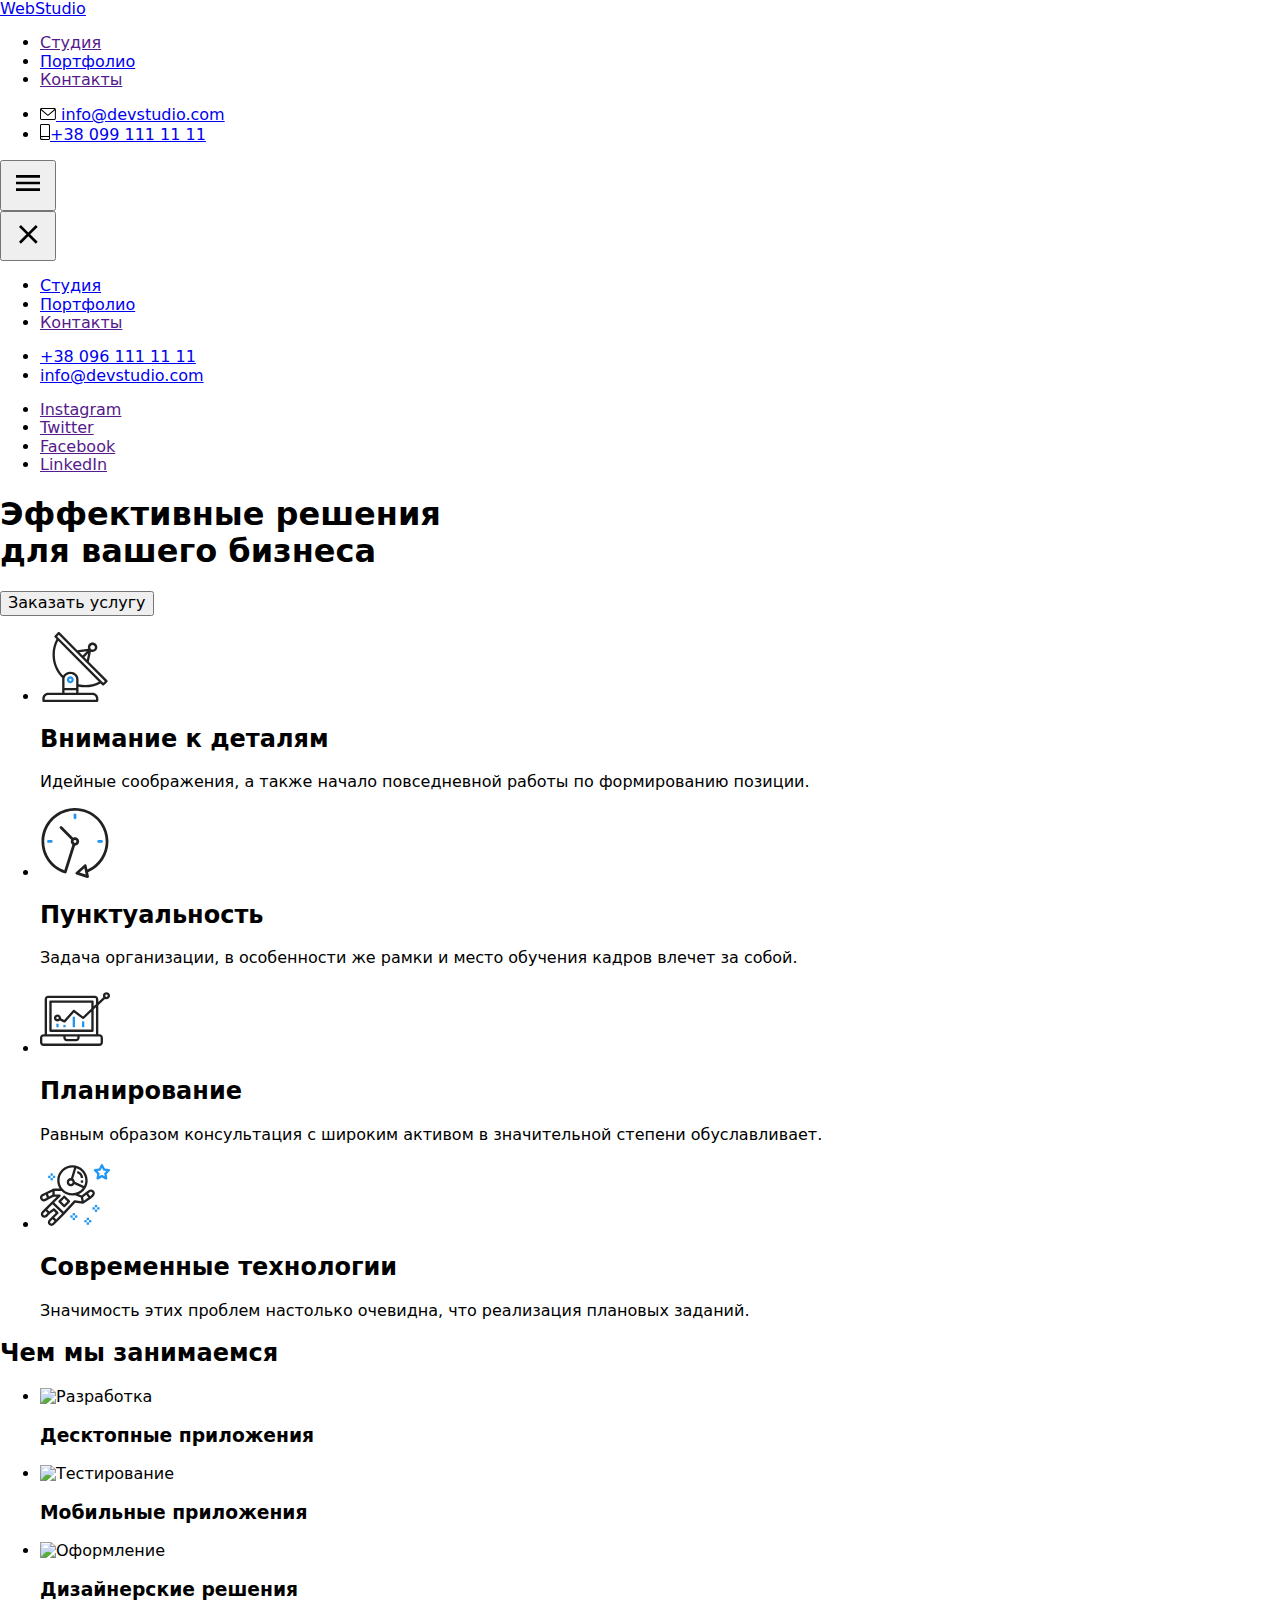
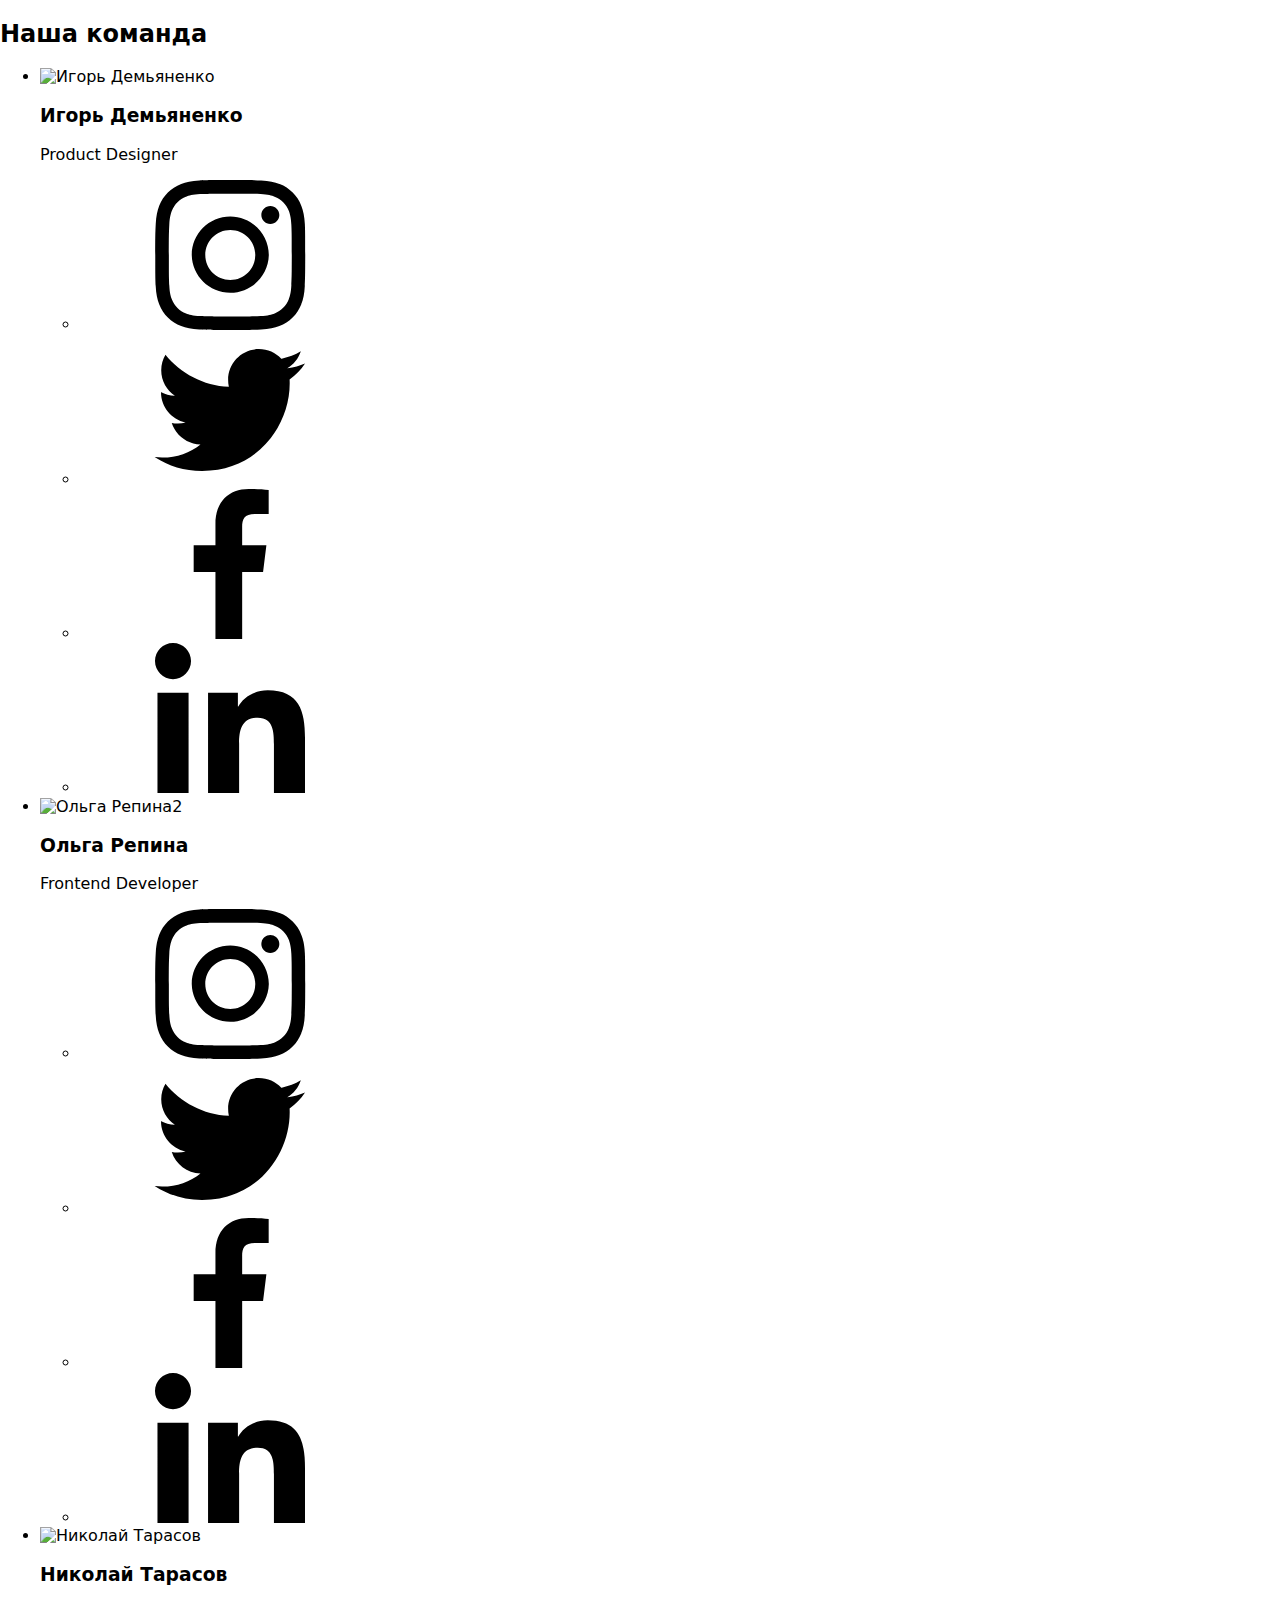
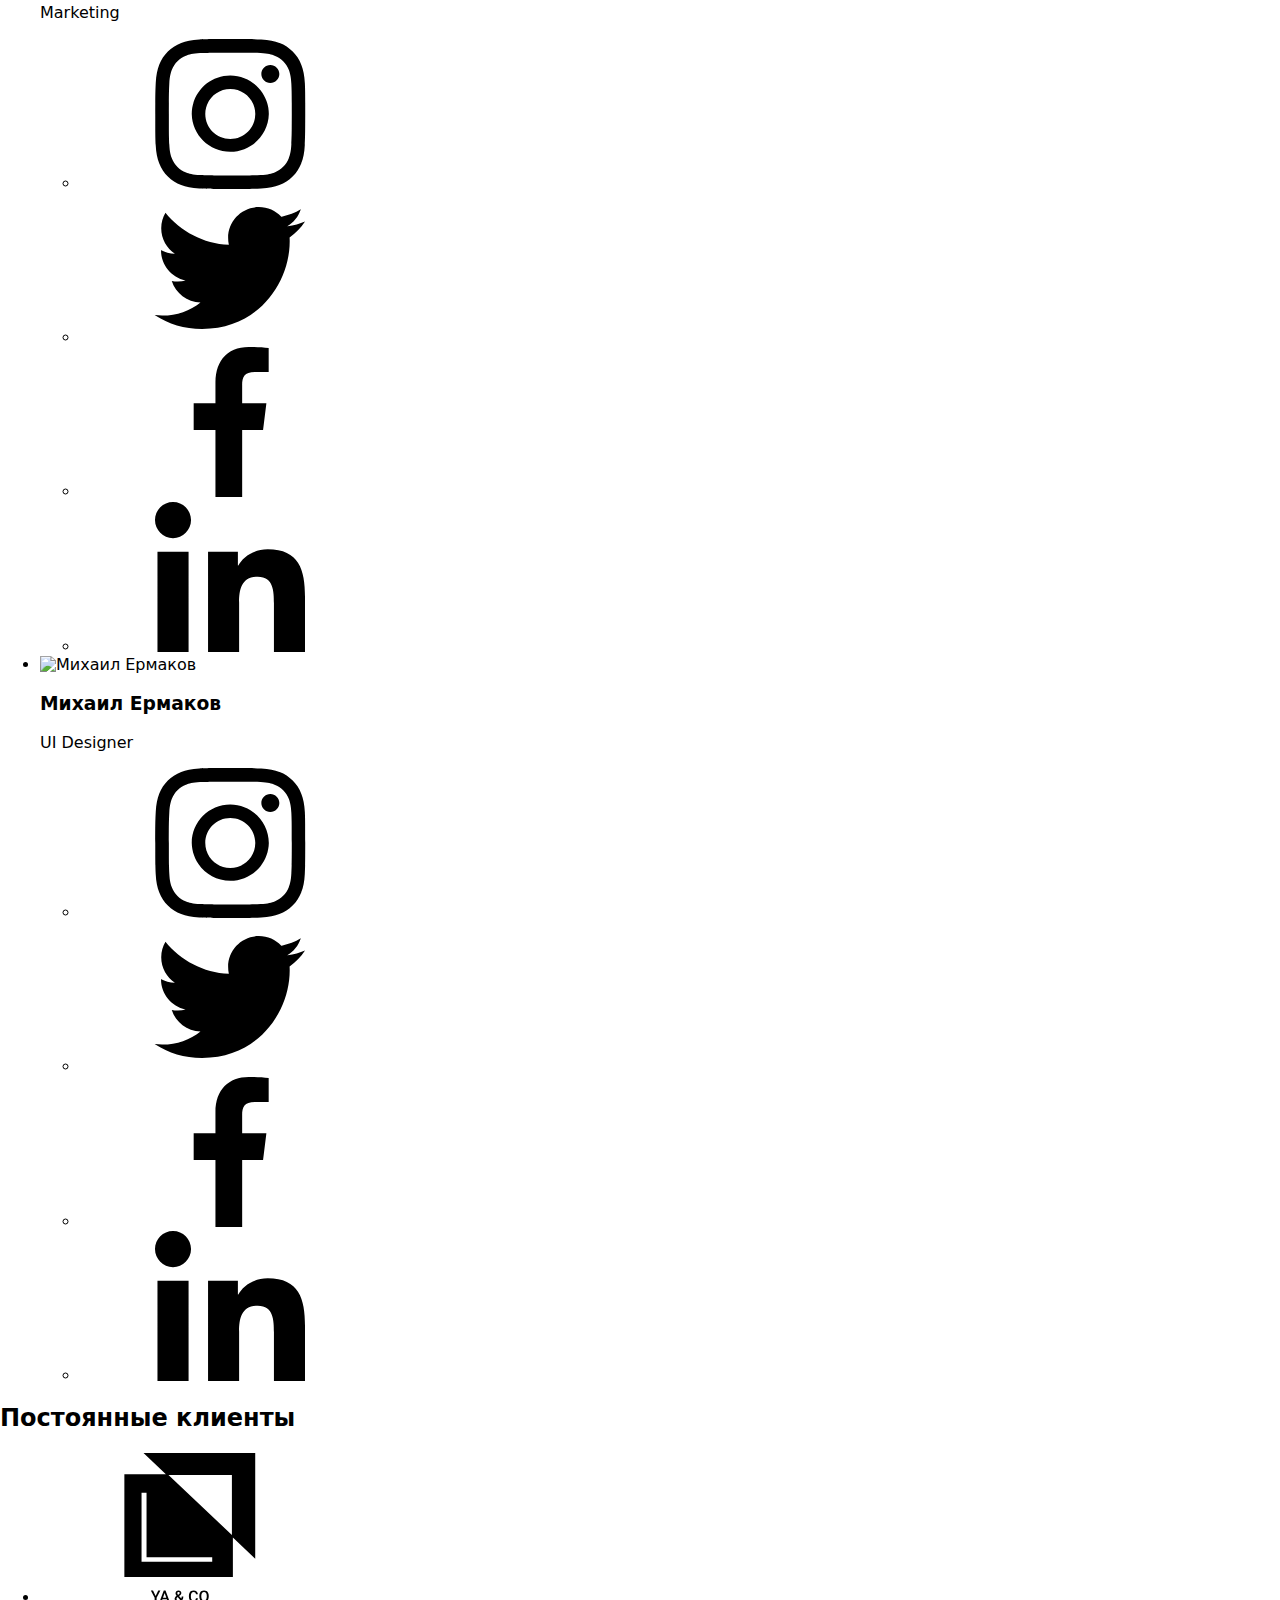
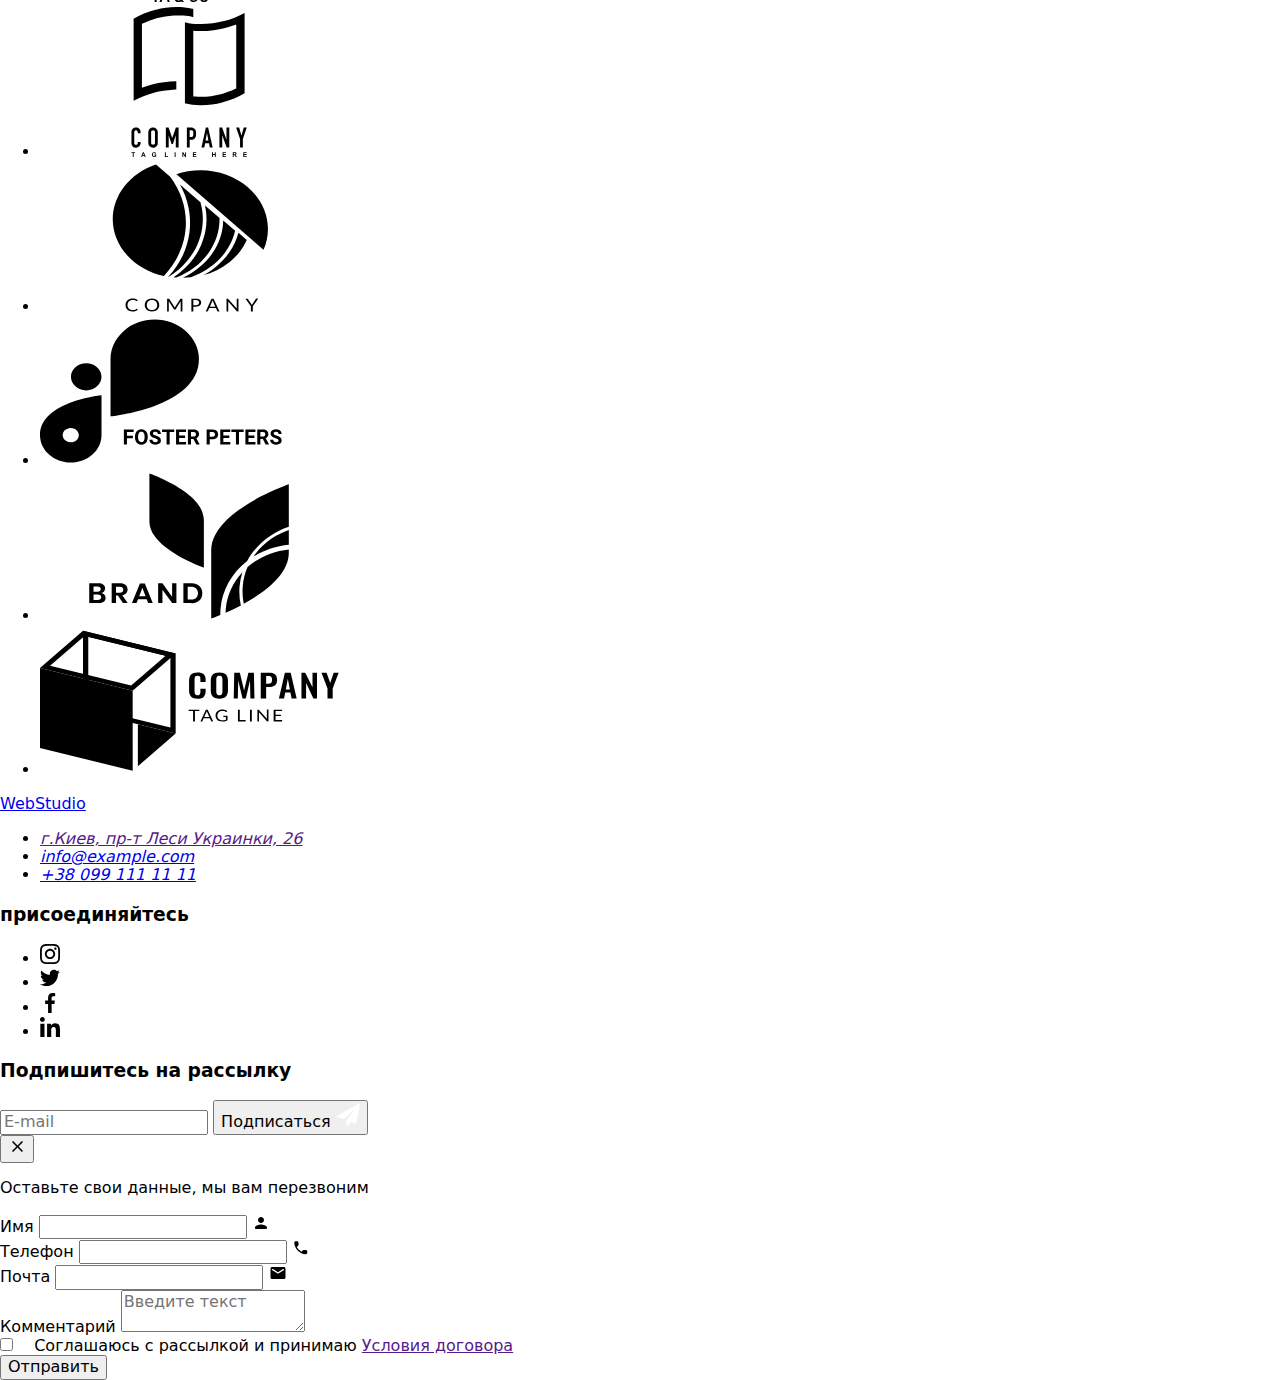
==== commit ae0f4345: "Правки по адаптиву" ====
--- a/index.html
+++ b/index.html
@@ -20,82 +20,104 @@
     <!--Шапка-->
     <header class="header">
       <div class="container">
-      <nav class="header-nav">
-      <a href="./index.html" class="logo">Web<span class="logo-header-color">Studio</span></a>
-         
-      <button type="button" class="menu-toggle js-open-menu" 
-           aria-expanded="false"
-           aria-controls="mobile-menu">
-              <svg width="40" height="40">
-              <use class="icon-menu" href="./image/sprite.svg#icon-menu_40px"></use>
-              </svg>
-           </button>   
-         
-       
-              
-             <div class="menu">
-             
-        <ul class="side-nav list">
-            <li class="item">
-            <a href="" class="link current">Студия</a>
-            </li>
-            <li class="item"><a href="./portfolio.html" class="link">Портфолио</a></li>
-            <li class="item"><a href="" class="link">Контакты</a></li>
-        </ul>
+        <nav class="header-nav">
+          <a href="./index.html" class="logo"
+            >Web<span class="logo-header-color">Studio</span></a
+          >
+
+          <div class="menu">
+            <ul class="side-nav list">
+              <li class="item">
+                <a href="" class="link current">Студия</a>
+              </li>
+              <li class="item">
+                <a href="./portfolio.html" class="link">Портфолио</a>
+              </li>
+              <li class="item"><a href="" class="link">Контакты</a></li>
+            </ul>
+          </div>
         </nav>
         <ul class="contacts-list list">
           <li class="item">
-          <a href="mailto:info@devstudio.com" class="contact-info">
-            <svg class="heder-icon" width="16" height="12">
-              <use href="./image/sprite.svg#icon-envelope"></use>
-            </svg>
-            info@devstudio.com</a>
-      </li>
+            <a href="mailto:info@devstudio.com" class="contact-info">
+              <svg class="heder-icon" width="16" height="12">
+                <use href="./image/sprite.svg#icon-envelope"></use>
+              </svg>
+              info@devstudio.com</a
+            >
+          </li>
           <li class="item">
             <a href="tel:+380991111111" class="contact-info">
               <svg class="heder-icon" width="10" height="16">
                 <use href="./image/sprite.svg#icon-smartphone"></use></svg
-              >+38 099 111 11 11</a>
+              >+38 099 111 11 11</a
+            >
           </li>
         </ul>
-      </div>
-         
-        <div class="menu-container js-menu-container" id="mobile-menu">
-        
-          <button type="button" class="menu-toggle js-close-menu">
-            <svg width="40" height="40">
-              <use class="icon-menu" href="./image/sprite.svg#icon-close_40px"></use>
-            </svg>
-          </button>
-          <div class="toggle-container">
-            
-            <ul class="mobile-menu">
-              <li class="mobile-list"><a href="/index.html" class="link current">Студия</a></li>
-              <li class="mobile-list"><a href="./portfolio.html" class="link">Портфолио</a></li>
-              <li class="mobile-list"><a href="" class="link">Контакты</a></li>
-            </ul>
-           
-          
-          
-            <ul class="mobile-contacts">
-              <li class="mobile-list"><a href="tel:+380961111111" class="contacts-tel">+38 096 111 11 11</a></li>
-              <li class="mobile-list"><a href="mailto:info@devstudio.com" class="contacts-mail">info@devstudio.com</a></li>
-            </ul>
-           
-          
- 
-            <ul class="mobile-social">
-              <li class="mobile-social-list"><a href="" class="social-link">Instagram</a></li>
-              <li class="mobile-social-list"><a href="" class="social-link">Twitter</a></li>
-              <li class="mobile-social-list"><a href="" class="social-link">Facebook</a></li>
-              <li class="mobile-social-list"><a href="" class="social-link">LinkedIn</a></li>
-            </ul>
-          </div>
-          </div>
-      </div>
-      </div>
+        <button
+          type="button"
+          class="menu-toggle js-open-menu"
+          aria-expanded="false"
+          aria-controls="mobile-menu"
+        >
+          <svg width="40" height="40">
+            <use
+              class="icon-menu"
+              href="./image/sprite.svg#icon-menu_40px"
+            ></use>
+          </svg>
+        </button>
+      </div>
+
+      <div class="menu-container js-menu-container" id="mobile-menu">
+        <button type="button" class="menu-toggle js-close-menu">
+          <svg width="40" height="40">
+            <use
+              class="icon-menu"
+              href="./image/sprite.svg#icon-close_40px"
+            ></use>
+          </svg>
+        </button>
+        <div class="toggle-container">
+          <ul class="mobile-menu">
+            <li class="mobile-list">
+              <a href="/index.html" class="link current">Студия</a>
+            </li>
+            <li class="mobile-list">
+              <a href="./portfolio.html" class="link">Портфолио</a>
+            </li>
+            <li class="mobile-list"><a href="" class="link">Контакты</a></li>
+          </ul>
+
+          <ul class="mobile-contacts">
+            <li class="mobile-list">
+              <a href="tel:+380961111111" class="contacts-tel"
+                >+38 096 111 11 11</a
+              >
+            </li>
+            <li class="mobile-list">
+              <a href="mailto:info@devstudio.com" class="contacts-mail"
+                >info@devstudio.com</a
+              >
+            </li>
+          </ul>
+
+          <ul class="mobile-social">
+            <li class="mobile-social-list">
+              <a href="" class="social-link">Instagram</a>
+            </li>
+            <li class="mobile-social-list">
+              <a href="" class="social-link">Twitter</a>
+            </li>
+            <li class="mobile-social-list">
+              <a href="" class="social-link">Facebook</a>
+            </li>
+            <li class="mobile-social-list">
+              <a href="" class="social-link">LinkedIn</a>
+            </li>
+          </ul>
         </div>
-
+      </div>
     </header>
 
     <!-- HERO -->
@@ -106,8 +128,10 @@
           Эффективные решения <br />
           для вашего бизнеса
         </h1>
-        <button type="button__hero" class="button" data-modal-open>Заказать услугу</button>
-
+        <button type="button" class="button" data-modal-open>
+          Заказать услугу
+        </button>
+      </div>
     </section>
 
     <!-- features -->
@@ -563,7 +587,7 @@
     </div>
 
     <script src="./js/modal.js"></script>
-      <script
+    <script
       defer
       src="https://cdnjs.cloudflare.com/ajax/libs/body-scroll-lock/3.1.5/bodyScrollLock.min.js"
       integrity="sha512-HowizSDbQl7UPEAsPnvJHlQsnBmU2YMrv7KkTBulTLEGz9chfBoWYyZJL+MUO6p/yBuuMO/8jI7O29YRZ2uBlA=="
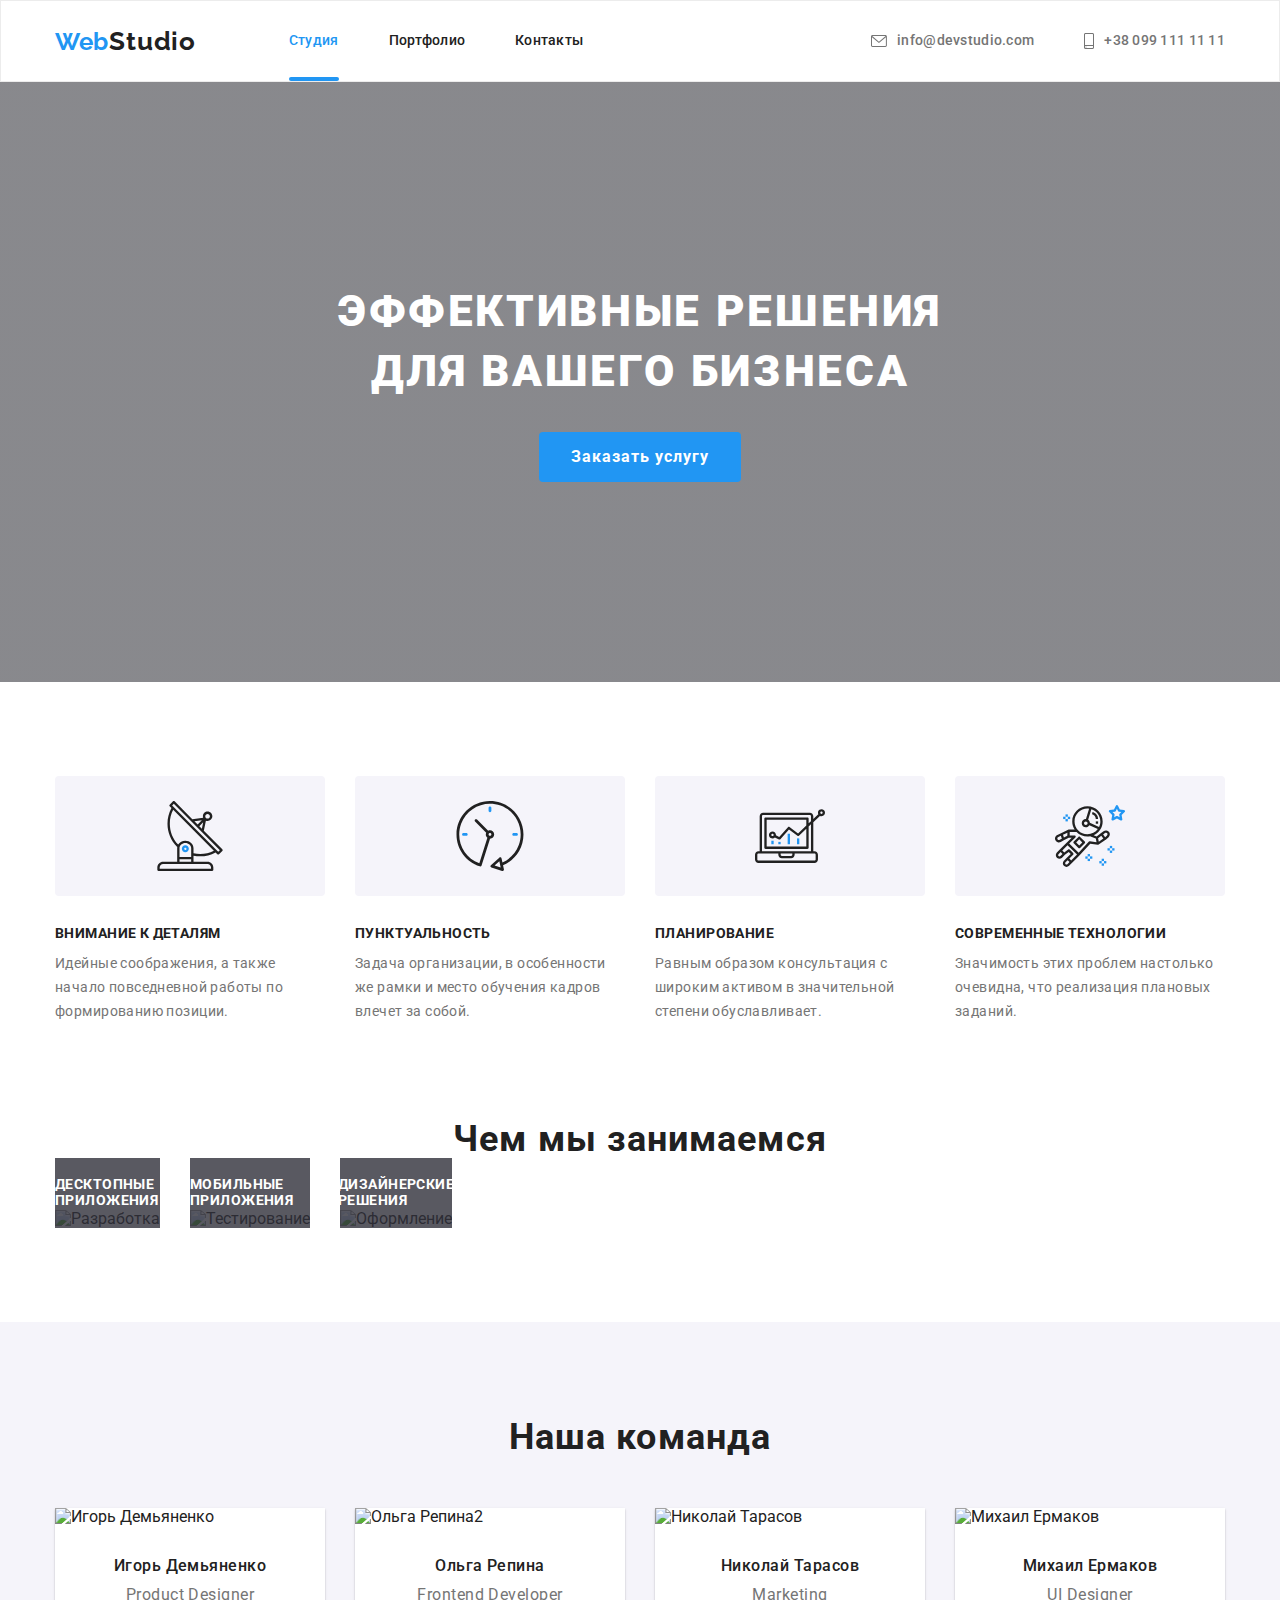
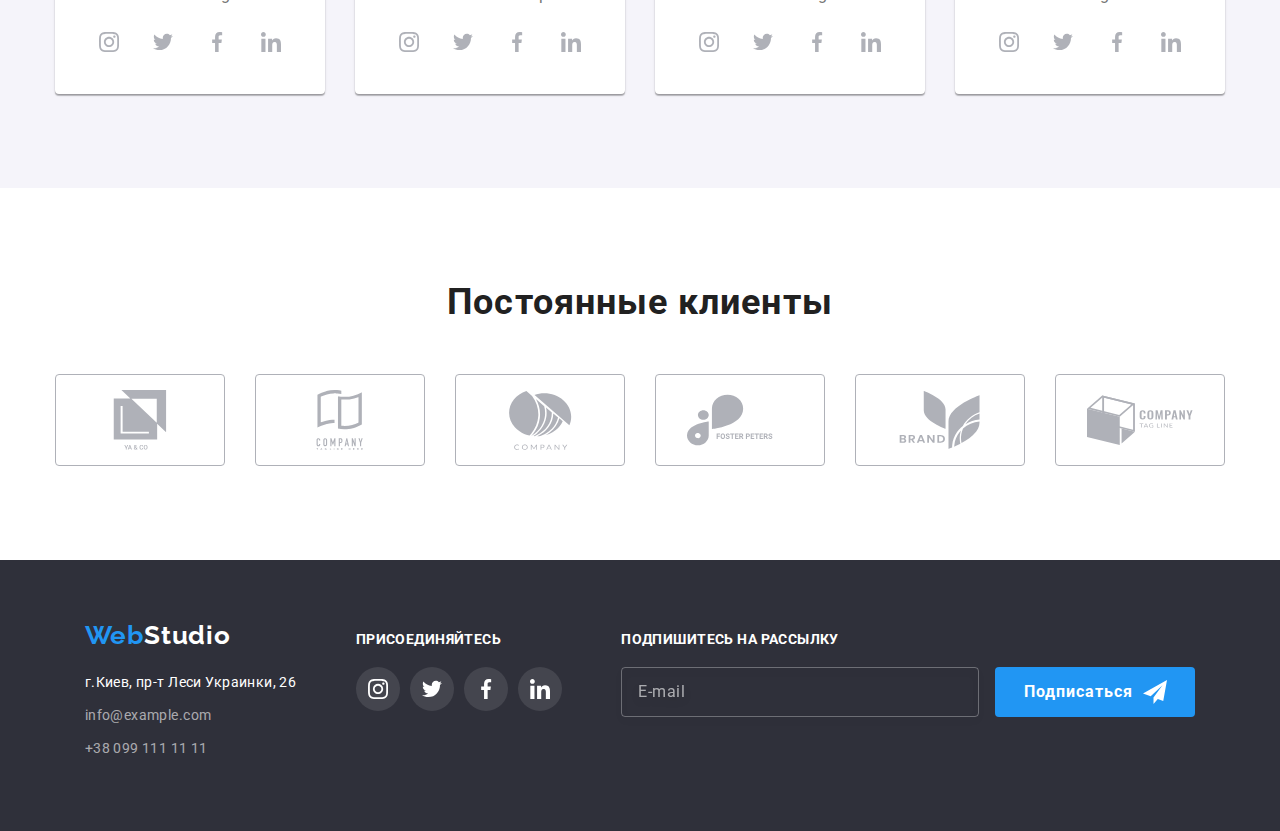
==== commit 5e098864: "правильне посилання на СSS" ====
--- a/index.html
+++ b/index.html
@@ -14,7 +14,7 @@
       href="https://cdnjs.cloudflare.com/ajax/libs/modern-normalize/1.1.0/modern-normalize.min.css"
     />
     <!-- <link rel="stylesheet" href="./CSS/style.css" /> -->
-    <link rel="stylesheet" href="./CSS/main.min.css" />
+    <link rel="stylesheet" href="./css/main.min.css" />
   </head>
   <body>
     <!--Шапка-->
@@ -199,21 +199,46 @@
         <ul class="list">
           <li class="items">
             <div class="thumb-doing">
-              <img src="./image/box1-min.jpg" alt="Разработка" width="370" />
+              <img
+                srcset="
+                  ./image/doing/doing1-1x.jpg 1x,
+                  ./image/doing/doing1-2x.jpg 2x
+                "
+                src="./image/box1-min.jpg"
+                alt="Разработка"
+                width="370"
+              />
+
               <h3 class="doing-label">Десктопные приложения</h3>
             </div>
           </li>
 
           <li class="items">
             <div class="thumb-doing">
-              <img src="./image/box2-min.jpg" alt="Тестирование" width="370" />
+              <img
+                srcset="
+                  ./image/doing/doing2-1x.jpg 1x,
+                  ./image/doing/doing2-2x.jpg 2x
+                "
+                src="./image/box2-min.jpg"
+                alt="Тестирование"
+                width="370"
+              />
               <h3 class="doing-label">Мобильные приложения</h3>
             </div>
           </li>
 
           <li class="items">
             <div class="thumb-doing">
-              <img src="./image/box3-min.jpg" alt="Оформление" width="370" />
+              <img
+                srcset="
+                  ./image/doing/doing3-1x.jpg 1x,
+                  ./image/doing/doing3-2x.jpg 2x
+                "
+                src="./image/box3-min.jpg"
+                alt="Оформление"
+                width="370"
+              />
               <h3 class="doing-label">Дизайнерские решения</h3>
             </div>
           </li>
@@ -228,7 +253,12 @@
         <h2 class="my-team__title">Наша команда</h2>
         <ul class="team-list list">
           <li class="team-list__items team-list_shadow">
-            <img src="./image/img-min.jpg" alt="Игорь Демьяненко" width="270" />
+            <img
+              srcset="./image/team/img-min.jpg 1x, ./image/team/team1-2x.jpg 2x"
+              src="./image/team/img-min.jpg"
+              alt="Игорь Демьяненко"
+              width="270"
+            />
             <div class="team-list__content">
               <h3 class="team-list__name">Игорь Демьяненко</h3>
               <p class="team-list__subtext">Product Designer</p>
@@ -265,7 +295,15 @@
             </div>
           </li>
           <li class="team-list__items team-list_shadow">
-            <img src="./image/img1-min.jpg" alt="Ольга Репина2" width="270" />
+            <img
+              srcset="
+                ./image/team/img1-min.jpg 1x,
+                ./image/team/team2-2x.jpg 2x
+              "
+              src="./image/team/img1-min.jpg"
+              alt="Ольга Репина2"
+              width="270"
+            />
             <div class="team-list__content">
               <h3 class="team-list__name">Ольга Репина</h3>
               <p class="team-list__subtext">Frontend Developer</p>
@@ -302,7 +340,15 @@
             </div>
           </li>
           <li class="team-list__items team-list_shadow">
-            <img src="./image/img2-min.jpg" alt="Николай Тарасов" width="270" />
+            <img
+              srcset="
+                ./image/team/img2-min.jpg 1x,
+                ./image/team/team3-2x.jpg 2x
+              "
+              src="./image/team/img2-min.jpg"
+              alt="Николай Тарасов"
+              width="270"
+            />
             <div class="team-list__content">
               <h3 class="team-list__name">Николай Тарасов</h3>
               <p class="team-list__subtext">Marketing</p>
@@ -339,7 +385,15 @@
             </div>
           </li>
           <li class="team-list__items team-list_shadow">
-            <img src="./image/img3-min.jpg" alt="Михаил Ермаков" width="270" />
+            <img
+              srcset="
+                ./image/team/img3-min.jpg 1x,
+                ./image/team/team4-2x.jpg 2x
+              "
+              src="./image/team/img3-min.jpg"
+              alt="Михаил Ермаков"
+              width="270"
+            />
             <div class="team-list__content">
               <h3 class="team-list__name">Михаил Ермаков</h3>
               <p class="team-list__subtext">UI Designer</p>
--- a/css/main.min.css
+++ b/css/main.min.css
@@ -0,0 +1 @@
+html{-webkit-box-sizing:border-box;box-sizing:border-box}*,*::before,*::after{-webkit-box-sizing:inherit;box-sizing:inherit}p,h1,h2,h3,h4,h5,h6{margin-top:0;margin-bottom:0}body{color:var(--primary-text-color);background-color:#fff;font-family:Roboto,sans-serif}ul{list-style:none}img{display:block;width:100%;height:auto}:root{--primary-text-color: #212121;--title-text-color: #757575;--fokus-color: #2196f3;--button-color-white: #ffffff}img{display:block;max-width:100%;height:auto}.container{margin:0 auto;width:100%;padding-left:15px;padding-right:15px}@media screen and (min-width: 320px){.container{width:320px}}@media screen and (min-width: 480px){.container{width:480px}}@media screen and (min-width: 768px){.container{width:768px}}@media screen and (min-width: 768px)and (min-width: 1200px){.container{width:1200px}}.list{padding:0;margin:0}.title{margin-top:0;margin-bottom:0}.button{display:inline-block;border-radius:4px;padding:10px 32px;color:var(--button-color-white);background-color:var(--fokus-color);border:1px rgba(0,0,0,0);min-width:136px;font-weight:700;font-size:16px;line-height:1.87;letter-spacing:.06em;text-decoration:none;text-align:center;cursor:pointer}.section{padding-top:60px;padding-bottom:60px}@media screen and (min-width: 1200px){.section{padding-top:94px;padding-bottom:94px}}.header{border:1px solid #ececec}.header .container{display:-webkit-box;display:-ms-flexbox;display:flex;-webkit-box-align:center;-ms-flex-align:center;align-items:center}.header-nav{display:-webkit-box;display:-ms-flexbox;display:flex;-webkit-box-align:center;-ms-flex-align:center;align-items:center}.header{position:relative}.header .container{display:-webkit-box;display:-ms-flexbox;display:flex;-webkit-box-align:center;-ms-flex-align:center;align-items:center;min-width:60px}.logo{color:#2196f3;font-family:"Raleway";font-weight:700;font-size:26px;line-height:1.19;letter-spacing:.03em;text-decoration:none}@media screen and (min-width: 480px){.logo{font-size:24px;padding:16px 0px}}.logo-header-color{color:var(--primary-text-color);font-family:"Raleway";font-weight:700;font-size:26px;line-height:1.19;letter-spacing:.03em;text-decoration:none}@media screen and (max-width: 480px)and (max-width: 1199px){.logo-header-color{font-size:24px}}.icon-menu:hover,.icon-menu:focus{fill:#2196f3}.icon-close:hover,.icon-close:focus{fill:#2196f3}.menu{display:-webkit-box;display:-ms-flexbox;display:flex;padding:0;margin:0;list-style:none}@media(max-width: 767px){.menu{display:none}}.side-nav{display:-webkit-box;display:-ms-flexbox;display:flex;margin-left:93px;-webkit-box-pack:justify;-ms-flex-pack:justify;justify-content:space-between}.side-nav .link:hover,.side-nav .link:focus{color:var(--fokus-color)}@media screen and (min-width: 768px)and (max-width: 1199px){.side-nav{margin-left:88px}}.side-nav .item:not(:last-child){margin-right:50px}.side-nav a{color:var(--primary-text-color);text-decoration:none}.side-nav .link.current{position:relative;color:var(--fokus-color)}.side-nav .link.current::after{content:"";position:absolute;left:0;bottom:0;width:100%;height:4px;border-radius:2px;background-color:#2196f3}.side-nav .link{position:relative;display:block;padding-top:32px;padding-bottom:32px;font-weight:500;font-size:14px;line-height:1.14;letter-spacing:.02em;-webkit-transition:color 250ms cubic-bezier(0.4, 0, 0.2, 1);transition:color 250ms cubic-bezier(0.4, 0, 0.2, 1)}.item .link::after{content:"";position:absolute;left:0;bottom:0;display:block;width:0;height:4px;border-radius:2px;background-color:#2196f3;-webkit-transition:width 250ms cubic-bezier(0.4, 0, 0.2, 1);transition:width 250ms cubic-bezier(0.4, 0, 0.2, 1)}.item:hover .link::after{width:100%}.contact-info{display:-webkit-box;display:-ms-flexbox;display:flex;-webkit-box-align:center;-ms-flex-align:center;align-items:center;color:var(--title-text-color);list-style:none;font-weight:500;font-size:14px;line-height:1.14;letter-spacing:.02em;text-decoration:none;-webkit-transition:color 250ms cubic-bezier(0.4, 0, 0.2, 1);transition:color 250ms cubic-bezier(0.4, 0, 0.2, 1)}.contact-info:hover,.contact-info:focus{color:var(--fokus-color)}@media screen and (min-width: 768px)and (max-widrh: 1199px){.contact-info{font-size:12px}}.heder-icon{margin-right:10px;fill:currentColor}.contacts-list{display:-webkit-inline-box;display:-ms-inline-flexbox;display:inline-flex;margin-left:auto;-webkit-box-align:center;-ms-flex-align:center;align-items:center}@media screen and (min-width: 768px)and (max-width: 1199px){.contacts-list{display:inline-block}}@media(max-width: 767px){.contacts-list{display:none}}.contacts-list .item+.item{margin-left:50px}@media screen and (min-width: 768px)and (max-width: 1199px){.contacts-list .item+.item{margin-left:0}}@media screen and (min-width: 768px)and (max-width: 1199px){.contacts-list .item:not(:last-child){margin-bottom:10px}}.hero{padding-top:200px;padding-bottom:200px;text-align:center;margin-left:auto;margin-right:auto;background-repeat:no-repeat;background-position:center;background-size:cover;max-width:1600px;height:600px;background-image:-webkit-gradient(linear, left top, right top, from(rgba(47, 48, 58, 0.4)), to(rgba(47, 48, 58, 0.4))),url(../image/prew.jpg);background-image:linear-gradient(to right, rgba(47, 48, 58, 0.4), rgba(47, 48, 58, 0.4)),url(../image/prew.jpg);background-color:#c4c4c4}@media(min-device-pixel-ratio: 2),(-webkit-min-device-pixel-ratio: 2),(min-resolution: 192dpi),(min-resolution: 2dppx){.hero .hero{background-image:url("/image/prewx2-min.jpg")}}.hero__title{margin-top:0;margin-bottom:30px;color:var(--button-color-white);font-weight:900;font-size:44px;line-height:1.36;text-align:center;letter-spacing:.06em;text-transform:uppercase}@media screen and (max-width: 1199px){.hero__title{font-size:26px;margin-bottom:30px}}@media screen and (min-width: 768px){.features-list{display:-webkit-box;display:-ms-flexbox;display:flex;-ms-flex-wrap:wrap;flex-wrap:wrap;margin:-15px}}.features-list__box{display:-webkit-box;display:-ms-flexbox;display:flex;width:100%;height:120px;border-radius:4px;background-color:#f5f4fa;-webkit-box-align:center;-ms-flex-align:center;align-items:center;-webkit-box-pack:center;-ms-flex-pack:center;justify-content:center;margin-bottom:30px}.features-list__items{width:100%}@media screen and (max-width: 767px){.features-list__items:not(:last-child){margin-bottom:30px}}@media screen and (min-width: 768px){.features-list__items{display:-webkit-box;display:-ms-flexbox;display:flex;-ms-flex-wrap:wrap;flex-wrap:wrap;width:calc((100% - 60px)/2);margin:15px}}@media screen and (min-width: 1200px){.features-list__items{width:calc((100% - 120px)/4);margin:15px}}.features-list__title{margin-top:0;margin-bottom:10px;color:var(--primary-text-color);font-weight:700;font-size:14px;line-height:1.14;letter-spacing:.03em;text-transform:uppercase}@media screen and (min-width: 480px){.features-list__title{text-align:center}}.features-list__paragraf{margin-top:0;margin-bottom:0;color:var(--title-text-color);font-weight:400;font-size:14px;line-height:1.71;letter-spacing:.03em}.doing{padding-top:0}@media screen and (max-width: 1199px){.doing{display:none}}.doing .list{display:-webkit-box;display:-ms-flexbox;display:flex}.container .items:nth-child(3n){margin-right:0}@media screen and (min-width: 1200px){.container .items{margin-right:30px}}.doing .title{margin-top:0;margin-bottom:50px;color:var(--primary-text-color);font-weight:700;font-size:36px;line-height:1.17;text-align:center;letter-spacing:.03em}.thumb-doing{display:-webkit-inline-box;display:-ms-inline-flexbox;display:inline-flex;position:relative}.thumb-doing>.doing-label{display:-webkit-box;display:-ms-flexbox;display:flex;font-weight:700;font-size:14px;line-height:1.14;letter-spacing:.03em;color:#fff;background-color:rgba(47,48,58,.8);text-transform:uppercase;-webkit-box-align:center;-ms-flex-align:center;align-items:center;-webkit-box-pack:center;-ms-flex-pack:center;justify-content:center;position:absolute;width:100%;height:70px;bottom:0}.my-team{background-color:#f5f4fa}@media screen and (min-width: 768px){.team-list{display:-webkit-box;display:-ms-flexbox;display:flex;-ms-flex-wrap:wrap;flex-wrap:wrap;margin:-15px}}@media screen and (min-width: 1200px){.team-list{margin:-15px}}.team-list__items{width:100%;background-color:#fff}@media screen and (max-width: 767px){.team-list__items:not(:last-child){margin-bottom:30px}}@media screen and (min-width: 768px){.team-list__items{width:calc((100% - 60px)/2);margin:15px}}@media screen and (min-width: 1200px){.team-list__items{width:calc((100% - 120px)/4);margin:15px}}.team-list_shadow{-webkit-box-shadow:0px 1px 3px rgba(0,0,0,.12),0px 1px 1px rgba(0,0,0,.14),0px 2px 1px rgba(0,0,0,.2);box-shadow:0px 1px 3px rgba(0,0,0,.12),0px 1px 1px rgba(0,0,0,.14),0px 2px 1px rgba(0,0,0,.2);border-radius:0px 0px 4px 4px}.team-list__content{padding:30px 0 24px 0}@media screen and (min-width: 1200px){.team-list__content{padding:30px 0 30px 0}}.my-team__title{margin-top:0;margin-bottom:50px;color:var(--primary-text-color);font-weight:700;font-size:36px;line-height:1.17;text-align:center;letter-spacing:.03em}@media screen and (max-width: 1199px){.my-team__title{margin-bottom:30px}}.team-list__name{margin-bottom:10px;color:var(--primary-text-color);font-weight:500;font-size:16px;line-height:1.18;text-align:center;letter-spacing:.03em}.team-list__subtext{margin-bottom:16px;color:var(--title-text-color);font-weight:400;font-size:16px;line-height:1.18x;text-align:center;letter-spacing:.03em}.team-social{display:-webkit-box;display:-ms-flexbox;display:flex;-webkit-box-pack:center;-ms-flex-pack:center;justify-content:center}.social-item{width:44px;height:44px}.social-link{display:-webkit-box;display:-ms-flexbox;display:flex;width:100%;height:100%;border-radius:50%;background-color:inherit;-webkit-box-align:center;-ms-flex-align:center;align-items:center;-webkit-box-pack:center;-ms-flex-pack:center;justify-content:center;-webkit-transition:background-color 250ms cubic-bezier(0.4, 0, 0.2, 1);transition:background-color 250ms cubic-bezier(0.4, 0, 0.2, 1)}.social-link:hover,.social-link:focus{background-color:#2196f3}.social-item+.social-item{margin-left:10px}.social-icon{width:20px;height:20px;fill:#afb1b8;-webkit-transition:fill 250ms cubic-bezier(0.4, 0, 0.2, 1);transition:fill 250ms cubic-bezier(0.4, 0, 0.2, 1)}.social-link:hover .social-icon,.social-link:focus .social-icon{fill:#fff}@media screen and (min-width: 480px){.client-list{display:-webkit-box;display:-ms-flexbox;display:flex;-ms-flex-wrap:wrap;flex-wrap:wrap;margin:-15px}}.section__title{margin-top:0;margin-bottom:50px;color:var(--primary-text-color);font-weight:700;font-size:24px;line-height:1.16;text-align:center;letter-spacing:.03em}@media screen and (min-width: 480px){.section__title{font-size:28px;margin-bottom:30px}}@media screen and (min-width: 1200px){.section__title{font-size:36px;margin-bottom:50px}}.client-list__item{width:100%;height:80px;margin-bottom:5px}@media screen and (min-width: 480px){.client-list__item{width:210px;height:92px;margin:15px}}@media screen and (min-width: 1200px){.client-list__item{margin:15px}}@media screen and (min-width: 1200px){.client-list__item{width:170px;height:92px;margin:15px}}.client-list__link{display:-webkit-box;display:-ms-flexbox;display:flex;width:100%;height:100%;border:1px solid #afb1b8;border-radius:4px;-webkit-box-pack:center;-ms-flex-pack:center;justify-content:center;-webkit-box-align:center;-ms-flex-align:center;align-items:center;-webkit-transition:border-color 250ms cubic-bezier(0.4, 0, 0.2, 1);transition:border-color 250ms cubic-bezier(0.4, 0, 0.2, 1)}.client-list__link:hover,.client-list__link:focus{border-color:#2196f3}.client-list__link:hover .client-list__img,.client-list__link:focus .client-list__img{fill:#2196f3}.client-list__img{width:106px;height:60px;fill:#afb1b8;-webkit-transition:fill 250ms cubic-bezier(0.4, 0, 0.2, 1);transition:fill 250ms cubic-bezier(0.4, 0, 0.2, 1)}.footer{padding:60px 0;background-color:#2f303a}.footer-container{-webkit-box-align:baseline;-ms-flex-align:baseline;align-items:baseline}@media screen and (min-width: 768px){.footer-container{display:-webkit-box;display:-ms-flexbox;display:flex;-ms-flex-wrap:wrap;flex-wrap:wrap;-ms-flex-pack:distribute;justify-content:space-around}}@media screen and (max-width: 1199px){.footer-left{text-align:center;margin-bottom:60px}}.footer-left__logo{color:#2196f3;font-family:"Raleway";font-weight:700;font-size:26px;line-height:1.19;letter-spacing:.03em;text-decoration:none}.footer-left__logo_logocolor{color:var(--button-color-white);font-family:"Raleway";font-weight:700;font-size:26px;line-height:1.19;letter-spacing:.03em;text-decoration:none}.footer-address{margin-top:20px;font-style:normal}.footer-list{padding:0;margin:0}.footer-list .item{margin-top:9px}.footer-list .item:first-child{margin-top:0}.footer-contacts{color:rgba(255,255,255,.6);font-weight:400;font-size:14px;line-height:1.71;letter-spacing:.03em;text-decoration:none}.footer-addres{color:var(--button-color-white);font-weight:400;font-size:14px;line-height:1.71;letter-spacing:.03em;text-decoration:none}.footer-social{margin-bottom:60px}.footer-title{font-weight:700;font-size:14px;line-height:1.1428571429;letter-spacing:.03em;text-transform:uppercase;text-align:start;color:#fff}@media screen and (max-width: 1199px){.footer-title{text-align:center}}.footer-socials{display:-webkit-box;display:-ms-flexbox;display:flex;-webkit-box-pack:center;-ms-flex-pack:center;justify-content:center;margin-top:20px}.footer-social-item{width:44px;height:44px}.footer-social-link{display:-webkit-box;display:-ms-flexbox;display:flex;width:100%;height:100%;background-color:rgba(255,255,255,.1);border-radius:50%;-webkit-box-align:center;-ms-flex-align:center;align-items:center;-webkit-box-pack:center;-ms-flex-pack:center;justify-content:center;-webkit-transition:background-color 250ms cubic-bezier(0.4, 0, 0.2, 1);transition:background-color 250ms cubic-bezier(0.4, 0, 0.2, 1)}.footer-social-link:hover,.footer-social-link:focus{background-color:#2196f3}.footer-social-item+.footer-social-item{margin-left:10px}.footer-svg{fill:#fff}.mailing-list{text-align:center}.mail-input{width:358px;height:50px;background-color:rgba(0,0,0,0);border:1px solid rgba(255,255,255,.3);-webkit-filter:drop-shadow(0px 4px 4px rgba(0, 0, 0, 0.15));filter:drop-shadow(0px 4px 4px rgba(0, 0, 0, 0.15));border-radius:4px;margin-top:20px;margin-right:12px;padding-left:16px;padding-right:16px;color:#fff;outline:none}.mail-input::-webkit-input-placeholder{font-size:16px;line-height:1.25;display:-webkit-box;display:flex;-webkit-box-align:center;align-items:center;letter-spacing:.03em;color:rgba(255,255,255,.6)}.mail-input::-moz-placeholder{font-size:16px;line-height:1.25;display:flex;align-items:center;letter-spacing:.03em;color:rgba(255,255,255,.6)}.mail-input:-ms-input-placeholder{font-size:16px;line-height:1.25;display:-ms-flexbox;display:flex;-ms-flex-align:center;align-items:center;letter-spacing:.03em;color:rgba(255,255,255,.6)}.mail-input::-ms-input-placeholder{font-size:16px;line-height:1.25;display:-ms-flexbox;display:flex;-ms-flex-align:center;align-items:center;letter-spacing:.03em;color:rgba(255,255,255,.6)}.mail-input::placeholder{font-size:16px;line-height:1.25;display:-webkit-box;display:-ms-flexbox;display:flex;-webkit-box-align:center;-ms-flex-align:center;align-items:center;letter-spacing:.03em;color:rgba(255,255,255,.6)}@media screen and (max-width: 1199px){.mail-input{width:100%;margin-bottom:20px}}.footer-btn{position:relative;border-radius:4px;color:var(--button-color-white);background-color:var(--fokus-color);border:1px rgba(0,0,0,0);min-width:200px;min-height:50px;font-weight:700;font-size:16px;line-height:1.87;letter-spacing:.06em;text-decoration:none;cursor:pointer;display:-webkit-inline-box;display:-ms-inline-flexbox;display:inline-flex;-webkit-box-pack:justify;-ms-flex-pack:justify;justify-content:space-between;-webkit-box-align:center;-ms-flex-align:center;align-items:center;padding-left:29px}.icon-send{position:absolute;top:50%;right:28px;-webkit-transform:translateY(-50%);transform:translateY(-50%)}.backgrop{position:fixed;background-color:rgba(0,0,0,.2);width:100vw;height:100vh;top:0;display:-webkit-box;display:-ms-flexbox;display:flex;-webkit-box-align:center;-ms-flex-align:center;align-items:center;-webkit-box-pack:center;-ms-flex-pack:center;justify-content:center;overflow-y:scroll;-webkit-transition:opacity 250ms cubic-bezier(0.4, 0, 0.2, 1),visibility 250ms cubic-bezier(0.4, 0, 0.2, 1);transition:opacity 250ms cubic-bezier(0.4, 0, 0.2, 1),visibility 250ms cubic-bezier(0.4, 0, 0.2, 1)}.backgrop.modal{-webkit-transform:scale(0);transform:scale(0);overflow-y:scroll}.backgrop.is-hidden{opacity:0;visibility:0;pointer-events:none}.modal{position:relative;padding:40px;width:528px;min-height:581px;background-color:#fff;-webkit-box-shadow:0px 1px 3px rgba(0,0,0,.12),0px 1px 1px rgba(0,0,0,.14),0px 2px 1px rgba(0,0,0,.2);box-shadow:0px 1px 3px rgba(0,0,0,.12),0px 1px 1px rgba(0,0,0,.14),0px 2px 1px rgba(0,0,0,.2);border-radius:4px;-webkit-transform:scale(1);transform:scale(1);-webkit-transition:-webkit-transform 250ms cubic-bezier(0.4, 0, 0.2, 1);transition:-webkit-transform 250ms cubic-bezier(0.4, 0, 0.2, 1);transition:transform 250ms cubic-bezier(0.4, 0, 0.2, 1);transition:transform 250ms cubic-bezier(0.4, 0, 0.2, 1), -webkit-transform 250ms cubic-bezier(0.4, 0, 0.2, 1)}@media screen and (max-width: 1199px){.modal{width:450px;min-height:609px}}.close-btn{position:absolute;right:8px;top:8px;width:30px;height:30px;border-radius:50%;border:1px solid rgba(0,0,0,.1);background-color:inherit;cursor:pointer;display:-webkit-box;display:-ms-flexbox;display:flex;-webkit-box-align:center;-ms-flex-align:center;align-items:center;-webkit-box-pack:center;-ms-flex-pack:center;justify-content:center;-webkit-transition:-webkit-transform 250ms cubic-bezier(0.4, 0, 0.2, 1);transition:-webkit-transform 250ms cubic-bezier(0.4, 0, 0.2, 1);transition:transform 250ms cubic-bezier(0.4, 0, 0.2, 1);transition:transform 250ms cubic-bezier(0.4, 0, 0.2, 1), -webkit-transform 250ms cubic-bezier(0.4, 0, 0.2, 1)}.close-btn:hover{-webkit-transform:scale(1.3);transform:scale(1.3);fill:var(--fokus-color)}.modal-form{display:block}.modal-field{margin-bottom:10px}.input-wrapper{display:block;position:relative}.modal-title{font-weight:700;font-size:20px;line-height:1.15;text-align:center;letter-spacing:.03em;color:#212121;margin-bottom:12px}.modal-label{font-weight:400;font-size:12px;line-height:1.1666666667;letter-spacing:.01em;color:#757575;margin-bottom:4px}.modal-input{width:100%;height:40px;border:1px solid rgba(33,33,33,.2);border-radius:4px;padding-left:40px;padding-right:20px;outline:none}.modal-input:focus{border-color:var(--fokus-color)}.modal-input:focus+.input-icon{fill:var(--fokus-color)}.modal-textarea{width:100%;height:120px;padding:12px 16px;border:1px solid rgba(33,33,33,.2);border-radius:4px;resize:none;outline:none}.modal-textarea:focus{border-color:var(--fokus-color)}.modal-textarea::-webkit-input-placeholder{display:inline-block;font-weight:400;font-size:12px;line-height:1.1666666667;letter-spacing:.01em;color:rgba(117,117,117,.5)}.modal-textarea::-moz-placeholder{display:inline-block;font-weight:400;font-size:12px;line-height:1.1666666667;letter-spacing:.01em;color:rgba(117,117,117,.5)}.modal-textarea:-ms-input-placeholder{display:inline-block;font-weight:400;font-size:12px;line-height:1.1666666667;letter-spacing:.01em;color:rgba(117,117,117,.5)}.modal-textarea::-ms-input-placeholder{display:inline-block;font-weight:400;font-size:12px;line-height:1.1666666667;letter-spacing:.01em;color:rgba(117,117,117,.5)}.modal-textarea::placeholder{display:inline-block;font-weight:400;font-size:12px;line-height:1.1666666667;letter-spacing:.01em;color:rgba(117,117,117,.5)}.btn-modal{display:block;width:200px;height:50px;margin:0 auto;cursor:pointer}.input-icon{position:absolute;top:50%;left:12px;-webkit-transform:translateY(-50%);transform:translateY(-50%)}.check-text{font-weight:400;font-size:14px;line-height:1.7142857143;letter-spacing:.03em;color:#757575;margin-bottom:30px;display:inline-block}@media screen and (max-width: 1199px){.check-text{font-size:12px}}.check-terms{color:var(--fokus-color)}.check-text span{display:-webkit-inline-box;display:-ms-inline-flexbox;display:inline-flex;width:16px;height:15px;border:2px solid #212121;border-radius:3px;margin-right:6px;-webkit-box-align:center;-ms-flex-align:center;align-items:center;-webkit-box-pack:center;-ms-flex-pack:center;justify-content:center}.modal-checkbox{position:absolute;width:1px;height:1px;margin:-1px;border:0;padding:0;clip:rect(0 0 0 0);overflow:hidden}.modal-checkbox:checked+.check-text span{background-color:var(--fokus-color);border:none}.checkbox{display:-webkit-box;display:-ms-flexbox;display:flex;-webkit-box-align:center;-ms-flex-align:center;align-items:center;-webkit-box-pack:center;-ms-flex-pack:center;justify-content:center}.portfolio-works .title{margin-bottom:0;color:var(--primary-text-color);font-weight:700;font-size:18px;line-height:2;letter-spacing:.06em}.portfolio-works .subtext{margin-top:4px;margin-bottom:0;color:var(--title-text-color);font-weight:400;font-size:16px;line-height:1.8;letter-spacing:.03em}.portfolio-nav{display:-webkit-box;display:-ms-flexbox;display:flex;margin-top:0;margin-bottom:50px}@media screen and (min-width: 320px){.portfolio-nav{display:-webkit-box;display:-ms-flexbox;display:flex;-ms-flex-wrap:wrap;flex-wrap:wrap;-webkit-box-pack:start;-ms-flex-pack:start;justify-content:start}}@media screen and (min-width: 480px){.portfolio-nav{-ms-flex-wrap:wrap;flex-wrap:wrap;-webkit-box-pack:start;-ms-flex-pack:start;justify-content:start;margin-bottom:40px}}@media screen and (min-width: 768px){.portfolio-nav{-webkit-box-align:center;-ms-flex-align:center;align-items:center;-webkit-box-pack:center;-ms-flex-pack:center;justify-content:center}}@media screen and (min-width: 768px)and (max-width: 1199px){.portfolio-nav{margin-bottom:14px}}.prt-items{margin-right:8px}.prt-items:last-child{margin-right:0}@media screen and (min-width: 480px)and (max-width: 767px){.prt-items:nth-child(3){margin-right:0}}@media screen and (min-width: 480px){.prt-items{margin-right:8px}}@media screen and (max-width: 767px){.prt-items:nth-last-child(-n+2){margin-top:10px}}@media screen and (min-width: 320px){.prt-items{margin:10px}}.portfolio-nav .link{cursor:pointer;font-weight:500;font-size:16px;line-height:1.62;letter-spacing:.03em;padding:6px 22px;border-radius:4px;background-color:#f5f4fa;border:1px rgba(0,0,0,0);-webkit-transition:background-color 250ms cubic-bezier(0.4, 0, 0.2, 1),color 250ms cubic-bezier(0.4, 0, 0.2, 1),-webkit-box-shadow 250ms cubic-bezier(0.4, 0, 0.2, 1);transition:background-color 250ms cubic-bezier(0.4, 0, 0.2, 1),color 250ms cubic-bezier(0.4, 0, 0.2, 1),-webkit-box-shadow 250ms cubic-bezier(0.4, 0, 0.2, 1);transition:background-color 250ms cubic-bezier(0.4, 0, 0.2, 1),box-shadow 250ms cubic-bezier(0.4, 0, 0.2, 1),color 250ms cubic-bezier(0.4, 0, 0.2, 1);transition:background-color 250ms cubic-bezier(0.4, 0, 0.2, 1),box-shadow 250ms cubic-bezier(0.4, 0, 0.2, 1),color 250ms cubic-bezier(0.4, 0, 0.2, 1),-webkit-box-shadow 250ms cubic-bezier(0.4, 0, 0.2, 1)}.portfolio-nav .link:hover,.portfolio-nav .link:focus{-webkit-box-shadow:0px 1px 1px rgba(0,0,0,.12),0px 4px 4px rgba(0,0,0,.06),1px 4px 6px rgba(0,0,0,.16);box-shadow:0px 1px 1px rgba(0,0,0,.12),0px 4px 4px rgba(0,0,0,.06),1px 4px 6px rgba(0,0,0,.16);color:var(--button-color-white);background-color:var(--fokus-color)}.portfolio-works .title{font-weight:700;font-size:18px;line-height:2;letter-spacing:.06em}.portfolio-works{display:-webkit-box;display:-ms-flexbox;display:flex;-ms-flex-wrap:wrap;flex-wrap:wrap;margin:-15px}.portfolio-border{border-bottom:1px solid #eee;border-right:1px solid #eee;border-left:1px solid #eee;padding-top:20px;padding-left:24px;padding-bottom:20px}.portfolio-works .items{width:100%;-webkit-transition:-webkit-box-shadow 250ms cubic-bezier(0.4, 0, 0.2, 1);transition:-webkit-box-shadow 250ms cubic-bezier(0.4, 0, 0.2, 1);transition:box-shadow 250ms cubic-bezier(0.4, 0, 0.2, 1);transition:box-shadow 250ms cubic-bezier(0.4, 0, 0.2, 1), -webkit-box-shadow 250ms cubic-bezier(0.4, 0, 0.2, 1)}.portfolio-works .items:hover,.portfolio-works .items:focus{-webkit-box-shadow:0px 1px 1px rgba(0,0,0,.12),0px 4px 4px rgba(0,0,0,.06),1px 4px 6px rgba(0,0,0,.16);box-shadow:0px 1px 1px rgba(0,0,0,.12),0px 4px 4px rgba(0,0,0,.06),1px 4px 6px rgba(0,0,0,.16)}@media screen and (min-width: 480px){.portfolio-works .items{margin-bottom:30px}}@media screen and (min-width: 480px){.portfolio-works .items:last-child{margin-bottom:0}}@media screen and (min-width: 768px){.portfolio-works .items{width:calc((100% - 60px)/2);margin:15px}}@media screen and (min-width: 1200px){.portfolio-works .items{width:calc((100% - 90px)/3);margin:15px}}.thumb{display:block;position:relative;overflow:hidden}.label{font-weight:400;font-size:18px;line-height:1.56;letter-spacing:.03em;background-color:rgba(33,150,243,.9);color:#eee;margin:0;display:inline-block;position:absolute;width:100%;height:100%;padding:63px 24px;top:100%;-webkit-transition:-webkit-transform 250ms cubic-bezier(0.4, 0, 0.2, 1);transition:-webkit-transform 250ms cubic-bezier(0.4, 0, 0.2, 1);transition:transform 250ms cubic-bezier(0.4, 0, 0.2, 1);transition:transform 250ms cubic-bezier(0.4, 0, 0.2, 1), -webkit-transform 250ms cubic-bezier(0.4, 0, 0.2, 1)}.items:hover .label{-webkit-transform:translateY(-100%);transform:translateY(-100%)}.menu-container{display:-webkit-box;display:-ms-flexbox;display:flex;position:fixed;top:0;left:0;width:100vw;height:100vh;padding:0;background-color:#fff;z-index:999;-webkit-transform:translateX(100%);transform:translateX(100%);-webkit-transition:-webkit-transform 250ms ease-in-out;transition:-webkit-transform 250ms ease-in-out;transition:transform 250ms ease-in-out;transition:transform 250ms ease-in-out, -webkit-transform 250ms ease-in-out}.menu-container.is-open{-webkit-transform:translateX(0);transform:translateX(0)}.menu-toggle{min-height:40px;min-width:40px;display:-webkit-box;display:-ms-flexbox;display:flex;-webkit-box-align:center;-ms-flex-align:center;align-items:center;-webkit-box-pack:center;-ms-flex-pack:center;justify-content:center;margin-left:auto;padding:0;background-color:rgba(0,0,0,0);border:none;border-radius:50%;outline:none}@media(min-width: 768px){.menu-toggle{display:none}}.menu-container .menu-toggle{position:absolute;top:16px;right:16px;color:#fff}.toggle-container{display:-webkit-box;display:-ms-flexbox;display:flex;-webkit-box-orient:vertical;-webkit-box-direction:normal;-ms-flex-direction:column;flex-direction:column;-webkit-box-pack:justify;-ms-flex-pack:justify;justify-content:space-between;padding-top:48px}.mobile-menu .link{display:block;font-weight:500;font-size:35px;line-height:1.175;letter-spacing:.02em;text-decoration:none;color:var(--primary-text-color)}@media screen and (max-width: 479px){.mobile-menu .link{font-size:20px;text-align:center}}.mobile-list:not(:last-child){margin-bottom:32px}.mobile-list .link:hover,.mobile-list .link:focus{color:#2196f3}.mobile-list .link.current{color:#2196f3}.mobile-menu{display:-webkit-box;display:-ms-flexbox;display:flex;-webkit-box-orient:vertical;-webkit-box-direction:normal;-ms-flex-direction:column;flex-direction:column;-webkit-box-pack:justify;-ms-flex-pack:justify;justify-content:space-between}@media screen and (max-width: 479px){.mobile-menu{padding:0}}@media screen and (max-width: 479px){.mobile-contacts{padding:0;text-align:center}}.contacts-tel{text-decoration:none;font-weight:500;font-size:34px;line-height:1.1764705882;letter-spacing:.02em;color:#757575}.contacts-tel:hover,.contacts-tel:focus{color:#2196f3}@media screen and (max-width: 479px){.contacts-tel{font-size:20px}}.contacts-mail{text-decoration:none;font-weight:500;font-size:24px;line-height:1.1666666667;letter-spacing:.02em;color:#757575}.contacts-mail:hover,.contacts-mail:focus{color:#2196f3}@media screen and (max-width: 479px){.contacts-mail{font-size:20px;text-align:center}}.mobile-social{display:-webkit-box;display:-ms-flexbox;display:flex;margin-bottom:48px}@media screen and (max-width: 479px){.mobile-social{-ms-flex-wrap:wrap;flex-wrap:wrap;-webkit-box-align:center;-ms-flex-align:center;align-items:center;-webkit-box-pack:center;-ms-flex-pack:center;justify-content:center;padding:0}}.mobile-social .social-link{text-decoration:none;font-weight:500;font-size:18px;line-height:1.2222222222;letter-spacing:.02em;color:#2196f3}@media screen and (max-width: 479px){.mobile-social .social-link{margin-bottom:10px}}.mobile-social .mobile-social-list:not(:last-child){margin:0 20px 0px 0}/*# sourceMappingURL=main.min.css.map */